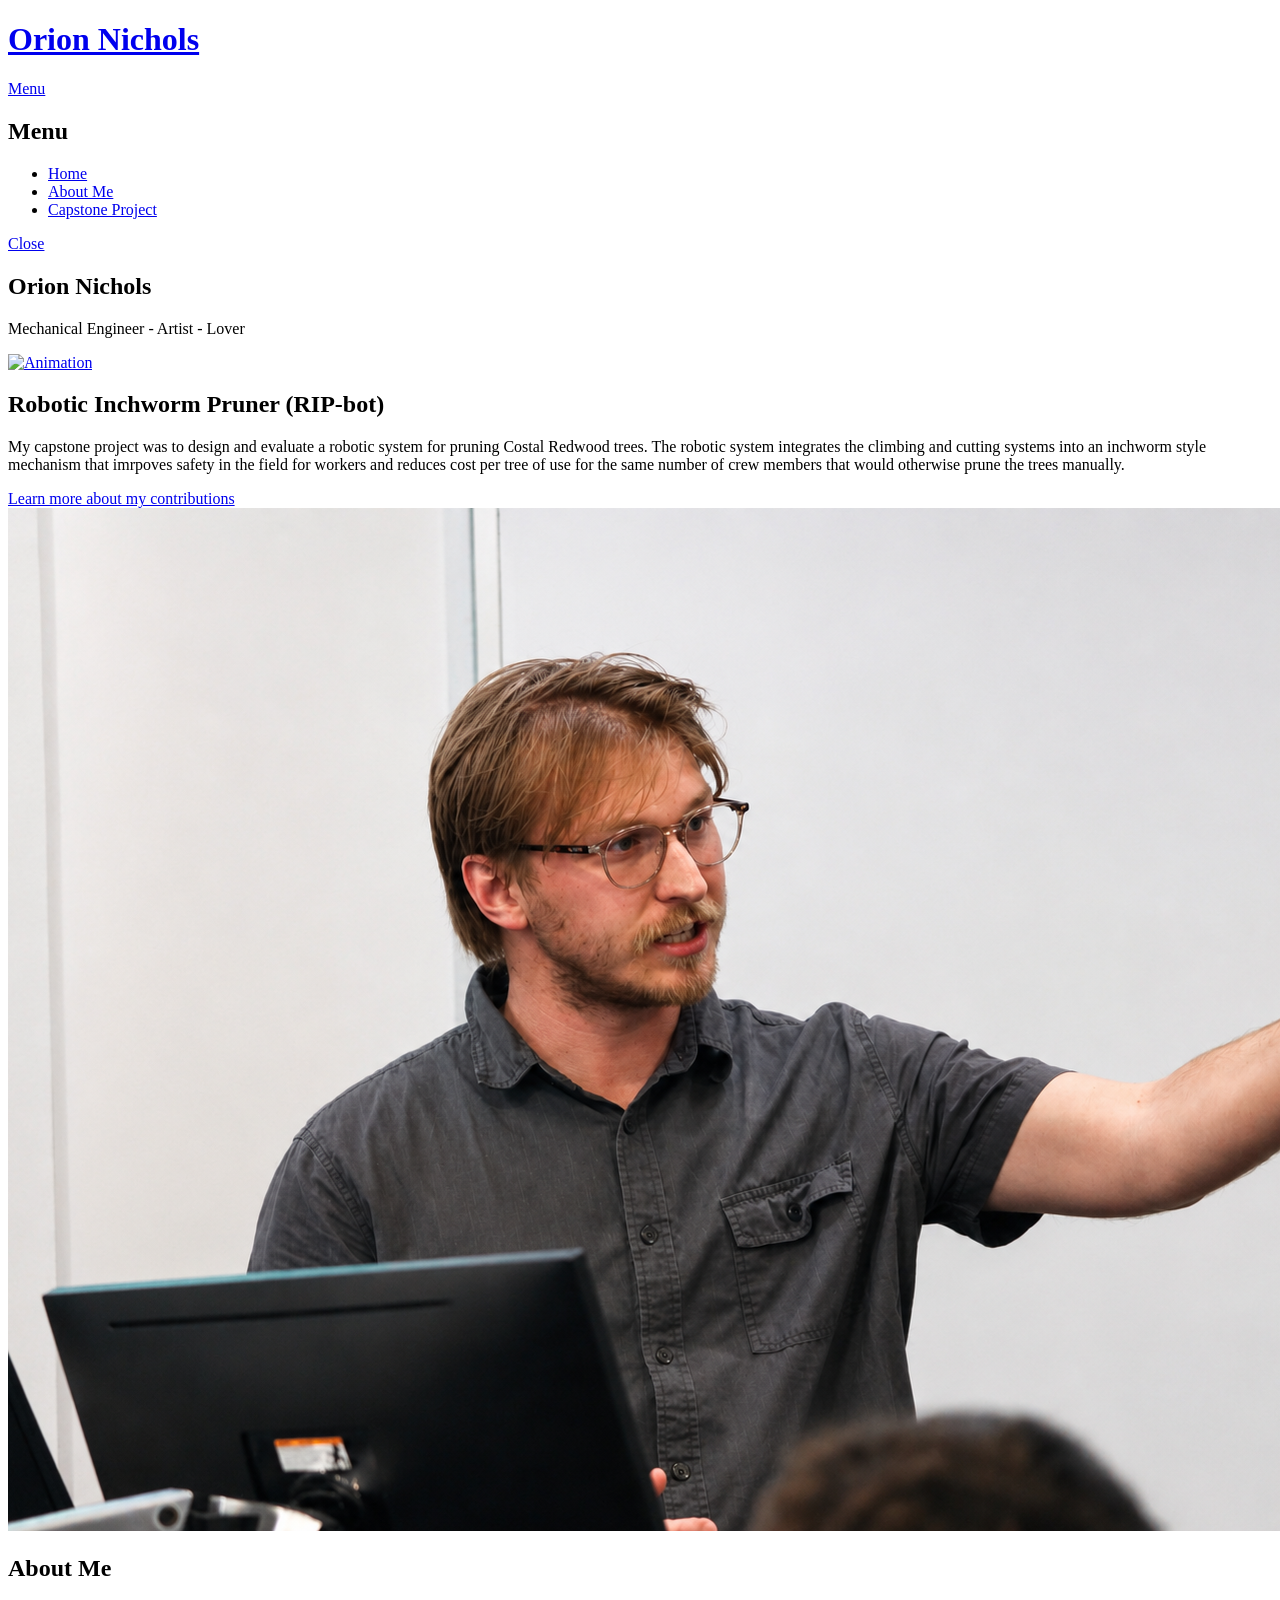
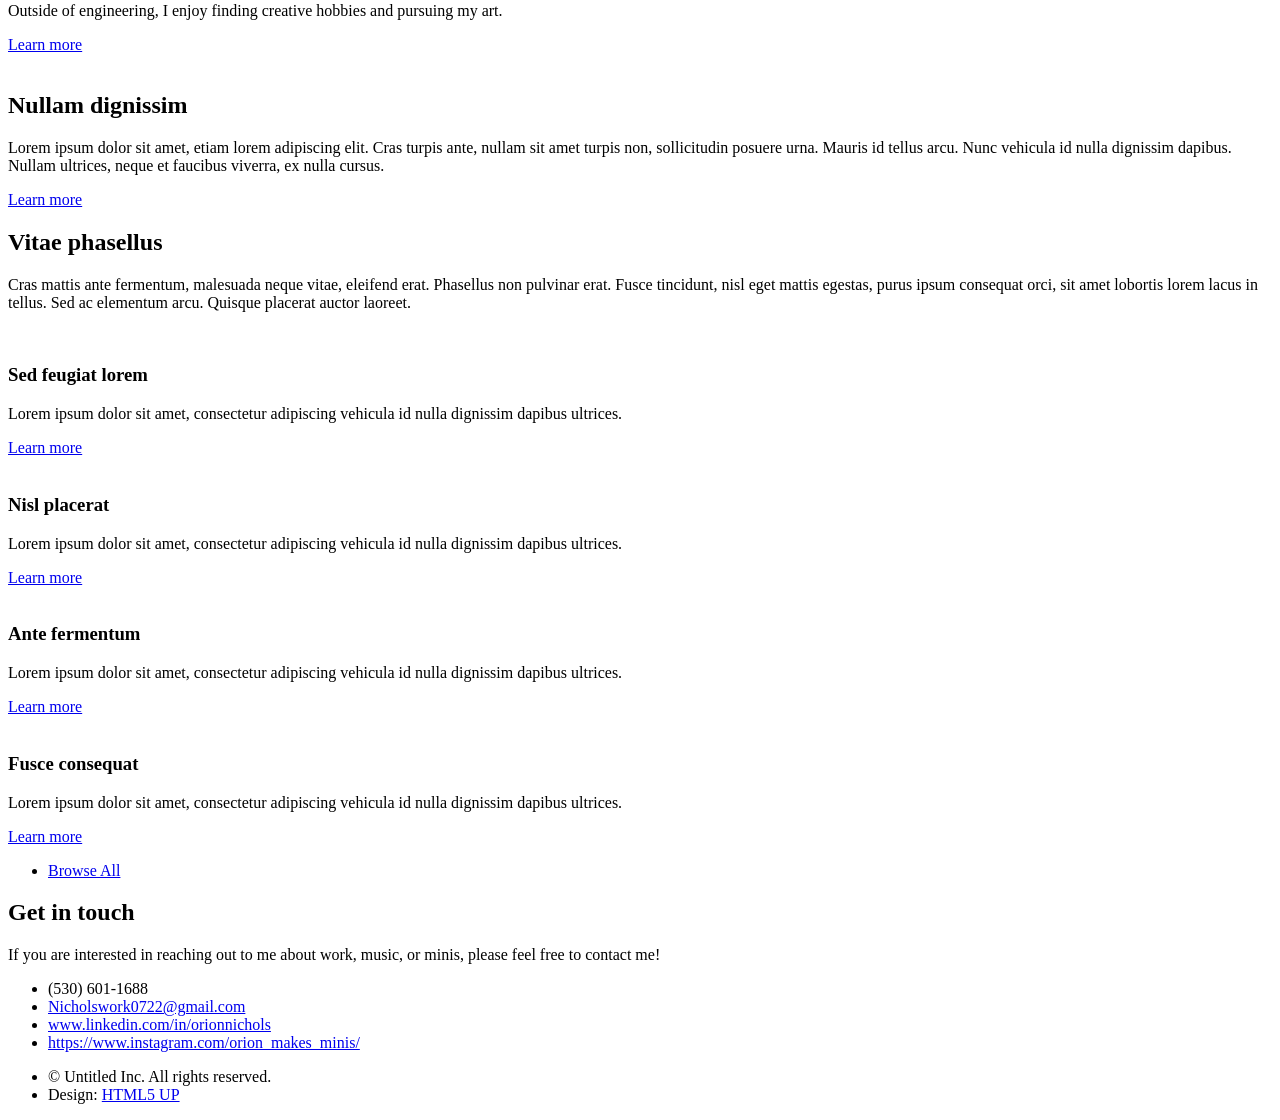
==== index.html @ 11512ecd "boop" ====
<!DOCTYPE HTML>
<!--
	Solid State by HTML5 UP
	html5up.net | @ajlkn
	Free for personal and commercial use under the CCA 3.0 license (html5up.net/license)
-->
<html>
	<head>
		<title>Solid State by HTML5 UP</title>
		<meta charset="utf-8" />
		<meta name="viewport" content="width=device-width, initial-scale=1, user-scalable=no" />
		<link rel="stylesheet" href="assets/css/main.css" />
		<noscript><link rel="stylesheet" href="assets/css/noscript.css" /></noscript>
	</head>
	<body class="is-preload">

		<!-- Page Wrapper -->
			<div id="page-wrapper">

				<!-- Header -->
					<header id="header" class="alt">
						<h1><a href="index.html">Orion Nichols</a></h1>
						<nav>
							<a href="#menu">Menu</a>
						</nav>
					</header>

				<!-- Menu -->
					<nav id="menu">
						<div class="inner">
							<h2>Menu</h2>
							<ul class="links">
								<li><a href="index.html">Home</a></li>
								<li><a href="about.html">About Me</a></li>
								<li><a href="capstone.html">Capstone Project</a></li>
							</ul>
							<a href="#" class="close">Close</a>
						</div>
					</nav>

				<!-- Banner -->
					<section id="banner">
						<div class="inner">
							<div class="logo"><span class="icon fa-gem"></span></div>
							<h2>Orion Nichols</h2>
							<p>Mechanical Engineer - Artist - Lover</p>
						</div>
					</section>

				<!-- Wrapper -->
					<section id="wrapper">

						<!-- One -->
							<section id="one" class="wrapper spotlight style1">
								<div class="inner">
									<a href="#" class="image"><img src="images/CClimb.gif" alt="Animation" /></a>
									<div class="content">
										<h2 class="major">Robotic Inchworm Pruner (RIP-bot)</h2>
										<p>My capstone project was to design and evaluate a robotic system for pruning Costal Redwood trees. The robotic system integrates the climbing and cutting systems into an inchworm style mechanism that imrpoves safety in the field for workers and reduces cost per tree of use for the same number of crew members that would otherwise prune the trees manually.</p>
										<a href="capstone.html" class="special">Learn more about my contributions</a>
									</div>
								</div>
							</section>

						<!-- Two -->
							<section id="two" class="wrapper alt spotlight style2">
								<div class="inner">
									<a href="#" class="image"><img src="images/Orion Presents.png" alt="" /></a>
									<div class="content">
										<h2 class="major">About Me</h2>
										<p>Outside of engineering, I enjoy finding creative hobbies and pursuing my art.</p>
										<a href="about.html" class="special">Learn more</a>
									</div>
								</div>
							</section>

						<!-- Three -->
							<section id="three" class="wrapper spotlight style3">
								<div class="inner">
									<a href="#" class="image"><img src="images/pic03.jpg" alt="" /></a>
									<div class="content">
										<h2 class="major">Nullam dignissim</h2>
										<p>Lorem ipsum dolor sit amet, etiam lorem adipiscing elit. Cras turpis ante, nullam sit amet turpis non, sollicitudin posuere urna. Mauris id tellus arcu. Nunc vehicula id nulla dignissim dapibus. Nullam ultrices, neque et faucibus viverra, ex nulla cursus.</p>
										<a href="#" class="special">Learn more</a>
									</div>
								</div>
							</section>

						<!-- Four -->
							<section id="four" class="wrapper alt style1">
								<div class="inner">
									<h2 class="major">Vitae phasellus</h2>
									<p>Cras mattis ante fermentum, malesuada neque vitae, eleifend erat. Phasellus non pulvinar erat. Fusce tincidunt, nisl eget mattis egestas, purus ipsum consequat orci, sit amet lobortis lorem lacus in tellus. Sed ac elementum arcu. Quisque placerat auctor laoreet.</p>
									<section class="features">
										<article>
											<a href="#" class="image"><img src="images/pic04.jpg" alt="" /></a>
											<h3 class="major">Sed feugiat lorem</h3>
											<p>Lorem ipsum dolor sit amet, consectetur adipiscing vehicula id nulla dignissim dapibus ultrices.</p>
											<a href="#" class="special">Learn more</a>
										</article>
										<article>
											<a href="#" class="image"><img src="images/pic05.jpg" alt="" /></a>
											<h3 class="major">Nisl placerat</h3>
											<p>Lorem ipsum dolor sit amet, consectetur adipiscing vehicula id nulla dignissim dapibus ultrices.</p>
											<a href="#" class="special">Learn more</a>
										</article>
										<article>
											<a href="#" class="image"><img src="images/pic06.jpg" alt="" /></a>
											<h3 class="major">Ante fermentum</h3>
											<p>Lorem ipsum dolor sit amet, consectetur adipiscing vehicula id nulla dignissim dapibus ultrices.</p>
											<a href="#" class="special">Learn more</a>
										</article>
										<article>
											<a href="#" class="image"><img src="images/pic07.jpg" alt="" /></a>
											<h3 class="major">Fusce consequat</h3>
											<p>Lorem ipsum dolor sit amet, consectetur adipiscing vehicula id nulla dignissim dapibus ultrices.</p>
											<a href="#" class="special">Learn more</a>
										</article>
									</section>
									<ul class="actions">
										<li><a href="#" class="button">Browse All</a></li>
									</ul>
								</div>
							</section>

					</section>

				<!-- Footer -->
					<section id="footer">
						<div class="inner">
							<h2 class="major">Get in touch</h2>
							<p>If you are interested in reaching out to me about work, music, or minis, please feel free to contact me!</p>
							<!-- <form method="post" action="#">
								<div class="fields">
									<div class="field">
										<label for="name">Name</label>
										<input type="text" name="name" id="name" />
									</div>
									<div class="field">
										<label for="email">Email</label>
										<input type="email" name="email" id="email" />
									</div>
									<div class="field">
										<label for="message">Message</label>
										<textarea name="message" id="message" rows="4"></textarea>
									</div>
								</div>
								<ul class="actions">
									<li><input type="submit" value="Send Message" /></li>
								</ul> -->
							</form>
							<ul class="contact">
								<li class="icon solid fa-phone">(530) 601-1688</li>
								<li class="icon solid fa-envelope"><a href="mailto:Nicholswork0722@gmail.com">Nicholswork0722@gmail.com</a></li>
								<li class="icon brands fa-twitter"><a href="https://www.linkedin.com/in/orionnichols/">www.linkedin.com/in/orionnichols</a></li>
								<li class="icon brands fa-instagram"><a href="https://www.instagram.com/orion_makes_minis/">https://www.instagram.com/orion_makes_minis/</a></li>
							</ul>
							<ul class="copyright">
								<li>&copy; Untitled Inc. All rights reserved.</li><li>Design: <a href="http://html5up.net">HTML5 UP</a></li>
							</ul>
						</div>
					</section>

			</div>

		<!-- Scripts -->
			<script src="assets/js/jquery.min.js"></script>
			<script src="assets/js/jquery.scrollex.min.js"></script>
			<script src="assets/js/browser.min.js"></script>
			<script src="assets/js/breakpoints.min.js"></script>
			<script src="assets/js/util.js"></script>
			<script src="assets/js/main.js"></script>

	</body>
</html>
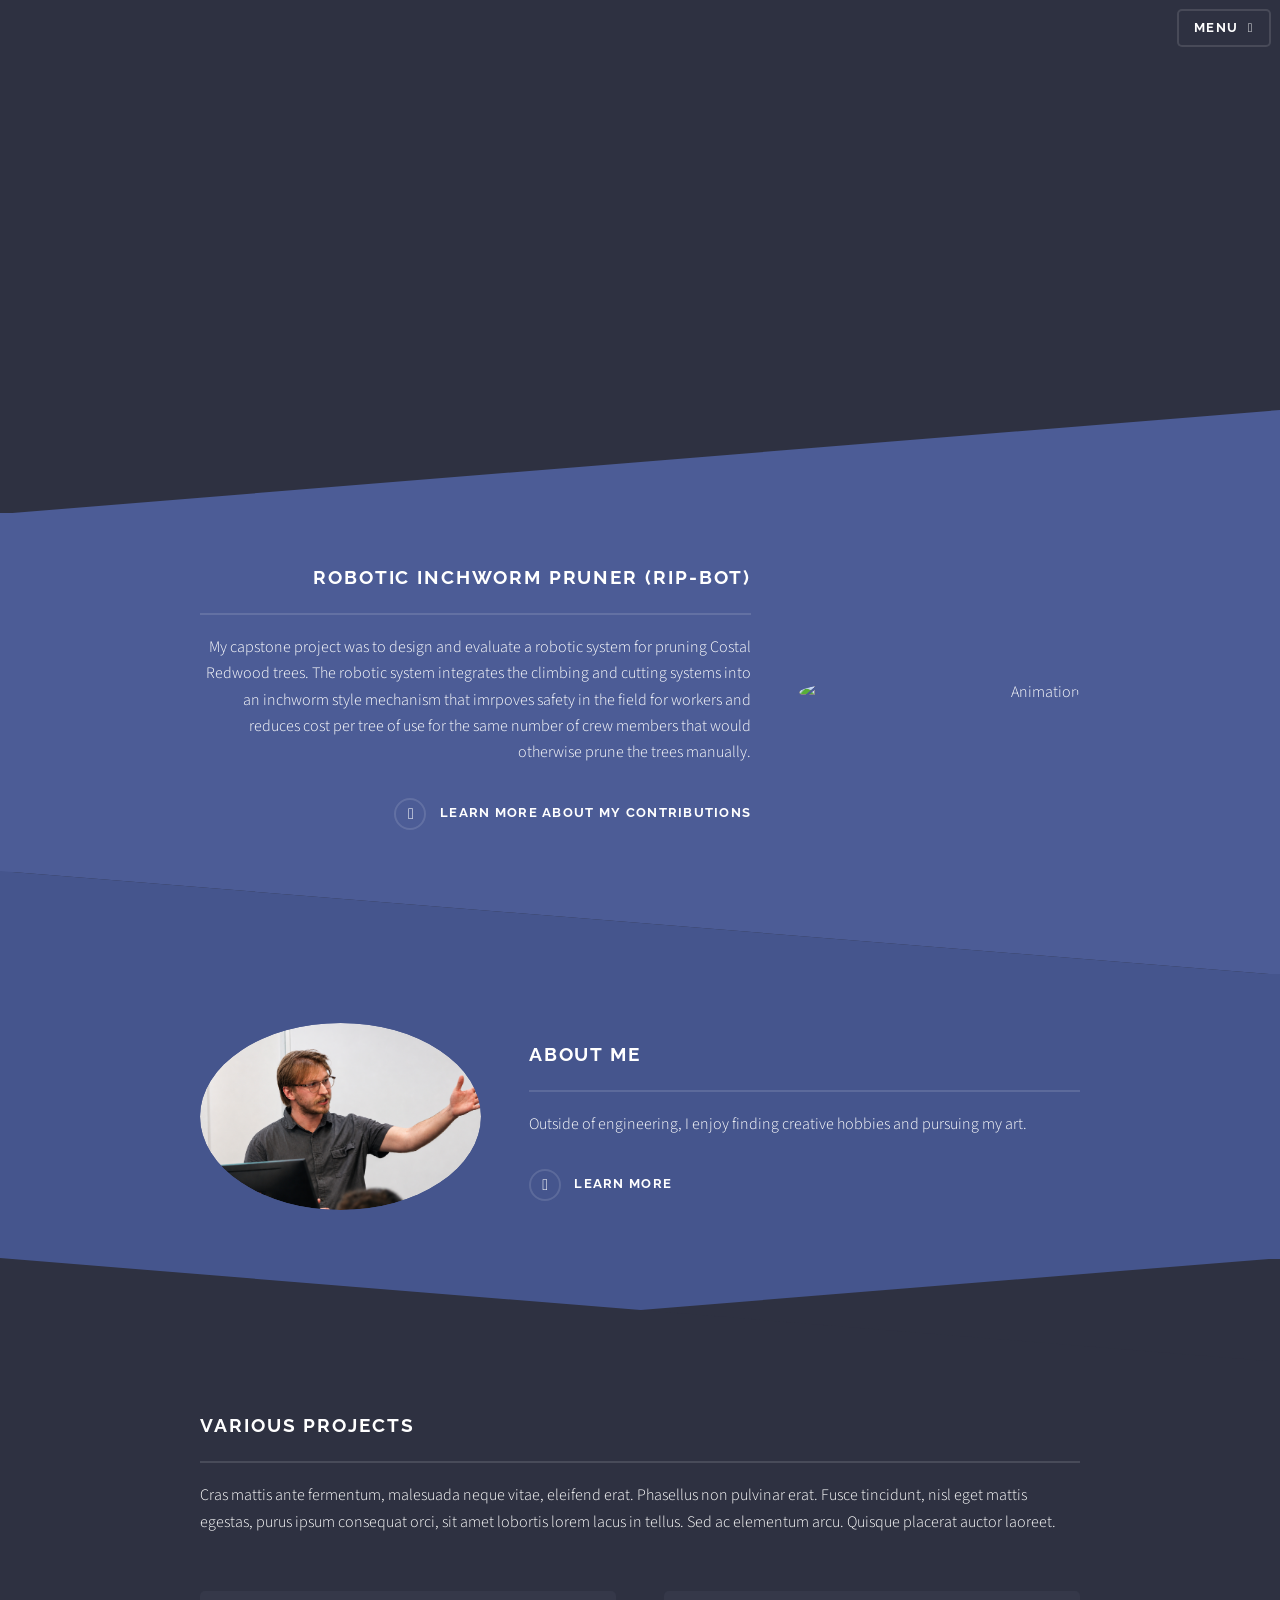
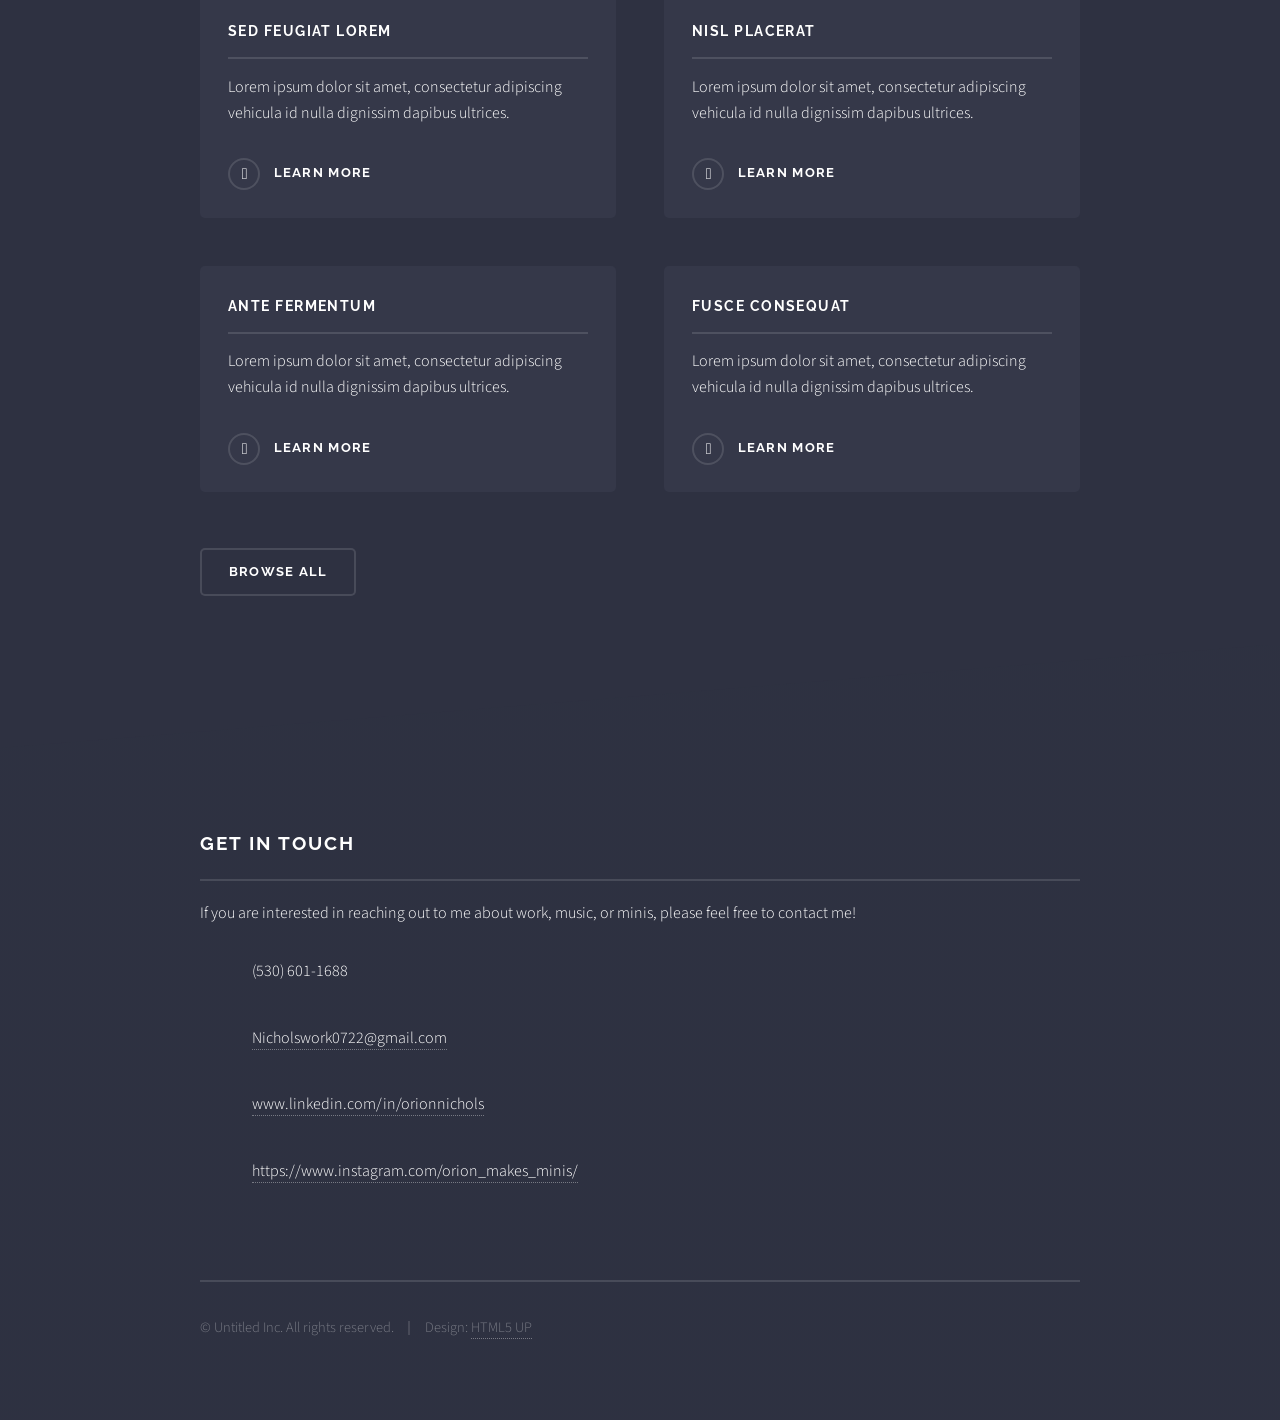
==== commit 02f91ed9: "messing around with image size" ====
--- a/index.html
+++ b/index.html
@@ -75,21 +75,9 @@
 							</section>
 
 						<!-- Three -->
-							<section id="three" class="wrapper spotlight style3">
+							<section id="three" class="wrapper alt style1">
 								<div class="inner">
-									<a href="#" class="image"><img src="images/pic03.jpg" alt="" /></a>
-									<div class="content">
-										<h2 class="major">Nullam dignissim</h2>
-										<p>Lorem ipsum dolor sit amet, etiam lorem adipiscing elit. Cras turpis ante, nullam sit amet turpis non, sollicitudin posuere urna. Mauris id tellus arcu. Nunc vehicula id nulla dignissim dapibus. Nullam ultrices, neque et faucibus viverra, ex nulla cursus.</p>
-										<a href="#" class="special">Learn more</a>
-									</div>
-								</div>
-							</section>
-
-						<!-- Four -->
-							<section id="four" class="wrapper alt style1">
-								<div class="inner">
-									<h2 class="major">Vitae phasellus</h2>
+									<h2 class="major">Various Projects</h2>
 									<p>Cras mattis ante fermentum, malesuada neque vitae, eleifend erat. Phasellus non pulvinar erat. Fusce tincidunt, nisl eget mattis egestas, purus ipsum consequat orci, sit amet lobortis lorem lacus in tellus. Sed ac elementum arcu. Quisque placerat auctor laoreet.</p>
 									<section class="features">
 										<article>
--- a/assets/css/main.css
+++ b/assets/css/main.css
@@ -0,0 +1,4156 @@
+@import url(fontawesome-all.min.css);
+@import url("https://fonts.googleapis.com/css?family=Raleway:200,700|Source+Sans+Pro:300,600,300italic,600italic");
+
+/*
+	Solid State by HTML5 UP
+	html5up.net | @ajlkn
+	Free for personal and commercial use under the CCA 3.0 license (html5up.net/license)
+*/
+
+html, body, div, span, applet, object,
+iframe, h1, h2, h3, h4, h5, h6, p, blockquote,
+pre, a, abbr, acronym, address, big, cite,
+code, del, dfn, em, img, ins, kbd, q, s, samp,
+small, strike, strong, sub, sup, tt, var, b,
+u, i, center, dl, dt, dd, ol, ul, li, fieldset,
+form, label, legend, table, caption, tbody,
+tfoot, thead, tr, th, td, article, aside,
+canvas, details, embed, figure, figcaption,
+footer, header, hgroup, menu, nav, output, ruby,
+section, summary, time, mark, audio, video {
+	margin: 0;
+	padding: 0;
+	border: 0;
+	font-size: 100%;
+	font: inherit;
+	vertical-align: baseline;}
+
+article, aside, details, figcaption, figure,
+footer, header, hgroup, menu, nav, section {
+	display: block;}
+
+body {
+	line-height: 1;
+}
+
+ol, ul {
+	list-style: none;
+}
+
+blockquote, q {
+	quotes: none;
+}
+
+	blockquote:before, blockquote:after, q:before, q:after {
+		content: '';
+		content: none;
+	}
+
+table {
+	border-collapse: collapse;
+	border-spacing: 0;
+}
+
+body {
+	-webkit-text-size-adjust: none;
+}
+
+mark {
+	background-color: transparent;
+	color: inherit;
+}
+
+input::-moz-focus-inner {
+	border: 0;
+	padding: 0;
+}
+
+input, select, textarea {
+	-moz-appearance: none;
+	-webkit-appearance: none;
+	-ms-appearance: none;
+	appearance: none;
+}
+
+/* Basic */
+
+	@-ms-viewport {
+		width: device-width;
+	}
+
+	body {
+		-ms-overflow-style: scrollbar;
+	}
+
+	@media screen and (max-width: 480px) {
+
+		html, body {
+			min-width: 320px;
+		}
+
+	}
+
+	html {
+		box-sizing: border-box;
+	}
+
+	*, *:before, *:after {
+		box-sizing: inherit;
+	}
+
+	body {
+		background-color: #2e3141;
+		background-image: linear-gradient(to top, rgba(46, 49, 65, 0.8), rgba(46, 49, 65, 0.8)), url("../../images/bg.jpg");
+		background-size: auto,
+ cover;
+		background-attachment: fixed,
+ fixed;
+		background-position: center,
+ center;
+	}
+
+		body.is-preload *, body.is-preload *:before, body.is-preload *:after {
+			-moz-animation: none !important;
+			-webkit-animation: none !important;
+			-ms-animation: none !important;
+			animation: none !important;
+			-moz-transition: none !important;
+			-webkit-transition: none !important;
+			-ms-transition: none !important;
+			transition: none !important;
+		}
+
+/* Type */
+
+	body, input, select, textarea {
+		color: #ffffff;
+		font-family: "Source Sans Pro", Helvetica, sans-serif;
+		font-size: 16.5pt;
+		font-weight: 300;
+		line-height: 1.65;
+	}
+
+		@media screen and (max-width: 1680px) {
+
+			body, input, select, textarea {
+				font-size: 13pt;
+			}
+
+		}
+
+		@media screen and (max-width: 1280px) {
+
+			body, input, select, textarea {
+				font-size: 12pt;
+			}
+
+		}
+
+		@media screen and (max-width: 980px) {
+
+			body, input, select, textarea {
+				font-size: 12pt;
+			}
+
+		}
+
+		@media screen and (max-width: 736px) {
+
+			body, input, select, textarea {
+				font-size: 12pt;
+			}
+
+		}
+
+		@media screen and (max-width: 480px) {
+
+			body, input, select, textarea {
+				font-size: 12pt;
+			}
+
+		}
+
+	a {
+		-moz-transition: color 0.2s ease-in-out, border-bottom-color 0.2s ease-in-out;
+		-webkit-transition: color 0.2s ease-in-out, border-bottom-color 0.2s ease-in-out;
+		-ms-transition: color 0.2s ease-in-out, border-bottom-color 0.2s ease-in-out;
+		transition: color 0.2s ease-in-out, border-bottom-color 0.2s ease-in-out;
+		border-bottom: dotted 1px rgba(255, 255, 255, 0.35);
+		color: #ffffff;
+		text-decoration: none;
+	}
+
+		a:hover {
+			border-bottom-color: transparent;
+			color: #ffffff !important;
+		}
+
+		a.special:not(.button) {
+			text-decoration: none;
+			border-bottom: 0;
+			display: block;
+			font-family: Raleway, Helvetica, sans-serif;
+			font-size: 0.8em;
+			font-weight: 700;
+			letter-spacing: 0.1em;
+			margin: 0 0 2em 0;
+			text-transform: uppercase;
+		}
+
+			a.special:not(.button):before {
+				-moz-osx-font-smoothing: grayscale;
+				-webkit-font-smoothing: antialiased;
+				display: inline-block;
+				font-style: normal;
+				font-variant: normal;
+				text-rendering: auto;
+				line-height: 1;
+				text-transform: none !important;
+				font-family: 'Font Awesome 5 Free';
+				font-weight: 900;
+			}
+
+			a.special:not(.button):before {
+				-moz-transition: background-color 0.2s ease-in-out;
+				-webkit-transition: background-color 0.2s ease-in-out;
+				-ms-transition: background-color 0.2s ease-in-out;
+				transition: background-color 0.2s ease-in-out;
+				border-radius: 100%;
+				border: solid 2px rgba(255, 255, 255, 0.125);
+				content: '\f105';
+				display: inline-block;
+				font-size: 1.25em;
+				height: 2em;
+				line-height: 1.75em;
+				margin-right: 0.85em;
+				text-align: center;
+				text-indent: 0.15em;
+				vertical-align: middle;
+				width: 2em;
+			}
+
+			a.special:not(.button):hover:before {
+				background-color: rgba(255, 255, 255, 0.025);
+			}
+
+			a.special:not(.button):active:before {
+				background-color: rgba(255, 255, 255, 0.075);
+			}
+
+	strong, b {
+		color: #ffffff;
+		font-weight: 600;
+	}
+
+	em, i {
+		font-style: italic;
+	}
+
+	p {
+		margin: 0 0 2em 0;
+	}
+
+	h1, h2, h3, h4, h5, h6 {
+		color: #ffffff;
+		font-family: Raleway, Helvetica, sans-serif;
+		font-weight: 700;
+		letter-spacing: 0.1em;
+		margin: 0 0 1em 0;
+		text-transform: uppercase;
+	}
+
+		h1 a, h2 a, h3 a, h4 a, h5 a, h6 a {
+			color: inherit;
+			text-decoration: none;
+			border-bottom: 0;
+		}
+
+		h1 span, h2 span, h3 span, h4 span, h5 span, h6 span {
+			font-weight: 200;
+		}
+
+		h1.major, h2.major, h3.major, h4.major, h5.major, h6.major {
+			padding-bottom: 1em;
+			border-bottom: solid 2px rgba(255, 255, 255, 0.125);
+		}
+
+	h2 {
+		font-size: 1.2em;
+	}
+
+	h3 {
+		font-size: 0.9em;
+	}
+
+	h4 {
+		font-size: 0.7em;
+	}
+
+	h5 {
+		font-size: 0.7em;
+	}
+
+	h6 {
+		font-size: 0.7em;
+	}
+
+	@media screen and (max-width: 736px) {
+
+		h2 {
+			font-size: 1em;
+		}
+
+		h3 {
+			font-size: 0.8em;
+		}
+
+	}
+
+	sub {
+		font-size: 0.8em;
+		position: relative;
+		top: 0.5em;
+	}
+
+	sup {
+		font-size: 0.8em;
+		position: relative;
+		top: -0.5em;
+	}
+
+	blockquote {
+		border-left: solid 4px rgba(255, 255, 255, 0.125);
+		font-style: italic;
+		margin: 0 0 2em 0;
+		padding: 0.5em 0 0.5em 2em;
+	}
+
+	code {
+		background: rgba(255, 255, 255, 0.025);
+		border-radius: 5px;
+		border: solid 2px rgba(255, 255, 255, 0.125);
+		font-family: "Courier New", monospace;
+		font-size: 0.9em;
+		margin: 0 0.25em;
+		padding: 0.25em 0.65em;
+	}
+
+	pre {
+		-webkit-overflow-scrolling: touch;
+		font-family: "Courier New", monospace;
+		font-size: 0.9em;
+		margin: 0 0 2em 0;
+	}
+
+		pre code {
+			display: block;
+			line-height: 1.75em;
+			padding: 1em 1.5em;
+			overflow-x: auto;
+		}
+
+	hr {
+		border: 0;
+		border-bottom: solid 2px rgba(255, 255, 255, 0.125);
+		margin: 2.5em 0;
+	}
+
+		hr.major {
+			margin: 4em 0;
+		}
+
+	.align-left {
+		text-align: left;
+	}
+
+	.align-center {
+		text-align: center;
+	}
+
+	.align-right {
+		text-align: right;
+	}
+
+/* Row */
+
+	.row {
+		display: flex;
+		flex-wrap: wrap;
+		box-sizing: border-box;
+		align-items: stretch;
+	}
+
+		.row > * {
+			box-sizing: border-box;
+		}
+
+		.row.gtr-uniform > * > :last-child {
+			margin-bottom: 0;
+		}
+
+		.row.aln-left {
+			justify-content: flex-start;
+		}
+
+		.row.aln-center {
+			justify-content: center;
+		}
+
+		.row.aln-right {
+			justify-content: flex-end;
+		}
+
+		.row.aln-top {
+			align-items: flex-start;
+		}
+
+		.row.aln-middle {
+			align-items: center;
+		}
+
+		.row.aln-bottom {
+			align-items: flex-end;
+		}
+
+		.row > .imp {
+			order: -1;
+		}
+
+		.row > .col-1 {
+			width: 8.33333%;
+		}
+
+		.row > .off-1 {
+			margin-left: 8.33333%;
+		}
+
+		.row > .col-2 {
+			width: 16.66667%;
+		}
+
+		.row > .off-2 {
+			margin-left: 16.66667%;
+		}
+
+		.row > .col-3 {
+			width: 25%;
+		}
+
+		.row > .off-3 {
+			margin-left: 25%;
+		}
+
+		.row > .col-4 {
+			width: 33.33333%;
+		}
+
+		.row > .off-4 {
+			margin-left: 33.33333%;
+		}
+
+		.row > .col-5 {
+			width: 41.66667%;
+		}
+
+		.row > .off-5 {
+			margin-left: 41.66667%;
+		}
+
+		.row > .col-6 {
+			width: 50%;
+		}
+
+		.row > .off-6 {
+			margin-left: 50%;
+		}
+
+		.row > .col-7 {
+			width: 58.33333%;
+		}
+
+		.row > .off-7 {
+			margin-left: 58.33333%;
+		}
+
+		.row > .col-8 {
+			width: 66.66667%;
+		}
+
+		.row > .off-8 {
+			margin-left: 66.66667%;
+		}
+
+		.row > .col-9 {
+			width: 75%;
+		}
+
+		.row > .off-9 {
+			margin-left: 75%;
+		}
+
+		.row > .col-10 {
+			width: 83.33333%;
+		}
+
+		.row > .off-10 {
+			margin-left: 83.33333%;
+		}
+
+		.row > .col-11 {
+			width: 91.66667%;
+		}
+
+		.row > .off-11 {
+			margin-left: 91.66667%;
+		}
+
+		.row > .col-12 {
+			width: 100%;
+		}
+
+		.row > .off-12 {
+			margin-left: 100%;
+		}
+
+		.row.gtr-0 {
+			margin-top: 0;
+			margin-left: 0em;
+		}
+
+			.row.gtr-0 > * {
+				padding: 0 0 0 0em;
+			}
+
+			.row.gtr-0.gtr-uniform {
+				margin-top: 0em;
+			}
+
+				.row.gtr-0.gtr-uniform > * {
+					padding-top: 0em;
+				}
+
+		.row.gtr-25 {
+			margin-top: 0;
+			margin-left: -0.4375em;
+		}
+
+			.row.gtr-25 > * {
+				padding: 0 0 0 0.4375em;
+			}
+
+			.row.gtr-25.gtr-uniform {
+				margin-top: -0.4375em;
+			}
+
+				.row.gtr-25.gtr-uniform > * {
+					padding-top: 0.4375em;
+				}
+
+		.row.gtr-50 {
+			margin-top: 0;
+			margin-left: -0.875em;
+		}
+
+			.row.gtr-50 > * {
+				padding: 0 0 0 0.875em;
+			}
+
+			.row.gtr-50.gtr-uniform {
+				margin-top: -0.875em;
+			}
+
+				.row.gtr-50.gtr-uniform > * {
+					padding-top: 0.875em;
+				}
+
+		.row {
+			margin-top: 0;
+			margin-left: -1.75em;
+		}
+
+			.row > * {
+				padding: 0 0 0 1.75em;
+			}
+
+			.row.gtr-uniform {
+				margin-top: -1.75em;
+			}
+
+				.row.gtr-uniform > * {
+					padding-top: 1.75em;
+				}
+
+		.row.gtr-150 {
+			margin-top: 0;
+			margin-left: -2.625em;
+		}
+
+			.row.gtr-150 > * {
+				padding: 0 0 0 2.625em;
+			}
+
+			.row.gtr-150.gtr-uniform {
+				margin-top: -2.625em;
+			}
+
+				.row.gtr-150.gtr-uniform > * {
+					padding-top: 2.625em;
+				}
+
+		.row.gtr-200 {
+			margin-top: 0;
+			margin-left: -3.5em;
+		}
+
+			.row.gtr-200 > * {
+				padding: 0 0 0 3.5em;
+			}
+
+			.row.gtr-200.gtr-uniform {
+				margin-top: -3.5em;
+			}
+
+				.row.gtr-200.gtr-uniform > * {
+					padding-top: 3.5em;
+				}
+
+		@media screen and (max-width: 1680px) {
+
+			.row {
+				display: flex;
+				flex-wrap: wrap;
+				box-sizing: border-box;
+				align-items: stretch;
+			}
+
+				.row > * {
+					box-sizing: border-box;
+				}
+
+				.row.gtr-uniform > * > :last-child {
+					margin-bottom: 0;
+				}
+
+				.row.aln-left {
+					justify-content: flex-start;
+				}
+
+				.row.aln-center {
+					justify-content: center;
+				}
+
+				.row.aln-right {
+					justify-content: flex-end;
+				}
+
+				.row.aln-top {
+					align-items: flex-start;
+				}
+
+				.row.aln-middle {
+					align-items: center;
+				}
+
+				.row.aln-bottom {
+					align-items: flex-end;
+				}
+
+				.row > .imp-xlarge {
+					order: -1;
+				}
+
+				.row > .col-1-xlarge {
+					width: 8.33333%;
+				}
+
+				.row > .off-1-xlarge {
+					margin-left: 8.33333%;
+				}
+
+				.row > .col-2-xlarge {
+					width: 16.66667%;
+				}
+
+				.row > .off-2-xlarge {
+					margin-left: 16.66667%;
+				}
+
+				.row > .col-3-xlarge {
+					width: 25%;
+				}
+
+				.row > .off-3-xlarge {
+					margin-left: 25%;
+				}
+
+				.row > .col-4-xlarge {
+					width: 33.33333%;
+				}
+
+				.row > .off-4-xlarge {
+					margin-left: 33.33333%;
+				}
+
+				.row > .col-5-xlarge {
+					width: 41.66667%;
+				}
+
+				.row > .off-5-xlarge {
+					margin-left: 41.66667%;
+				}
+
+				.row > .col-6-xlarge {
+					width: 50%;
+				}
+
+				.row > .off-6-xlarge {
+					margin-left: 50%;
+				}
+
+				.row > .col-7-xlarge {
+					width: 58.33333%;
+				}
+
+				.row > .off-7-xlarge {
+					margin-left: 58.33333%;
+				}
+
+				.row > .col-8-xlarge {
+					width: 66.66667%;
+				}
+
+				.row > .off-8-xlarge {
+					margin-left: 66.66667%;
+				}
+
+				.row > .col-9-xlarge {
+					width: 75%;
+				}
+
+				.row > .off-9-xlarge {
+					margin-left: 75%;
+				}
+
+				.row > .col-10-xlarge {
+					width: 83.33333%;
+				}
+
+				.row > .off-10-xlarge {
+					margin-left: 83.33333%;
+				}
+
+				.row > .col-11-xlarge {
+					width: 91.66667%;
+				}
+
+				.row > .off-11-xlarge {
+					margin-left: 91.66667%;
+				}
+
+				.row > .col-12-xlarge {
+					width: 100%;
+				}
+
+				.row > .off-12-xlarge {
+					margin-left: 100%;
+				}
+
+				.row.gtr-0 {
+					margin-top: 0;
+					margin-left: 0em;
+				}
+
+					.row.gtr-0 > * {
+						padding: 0 0 0 0em;
+					}
+
+					.row.gtr-0.gtr-uniform {
+						margin-top: 0em;
+					}
+
+						.row.gtr-0.gtr-uniform > * {
+							padding-top: 0em;
+						}
+
+				.row.gtr-25 {
+					margin-top: 0;
+					margin-left: -0.4375em;
+				}
+
+					.row.gtr-25 > * {
+						padding: 0 0 0 0.4375em;
+					}
+
+					.row.gtr-25.gtr-uniform {
+						margin-top: -0.4375em;
+					}
+
+						.row.gtr-25.gtr-uniform > * {
+							padding-top: 0.4375em;
+						}
+
+				.row.gtr-50 {
+					margin-top: 0;
+					margin-left: -0.875em;
+				}
+
+					.row.gtr-50 > * {
+						padding: 0 0 0 0.875em;
+					}
+
+					.row.gtr-50.gtr-uniform {
+						margin-top: -0.875em;
+					}
+
+						.row.gtr-50.gtr-uniform > * {
+							padding-top: 0.875em;
+						}
+
+				.row {
+					margin-top: 0;
+					margin-left: -1.75em;
+				}
+
+					.row > * {
+						padding: 0 0 0 1.75em;
+					}
+
+					.row.gtr-uniform {
+						margin-top: -1.75em;
+					}
+
+						.row.gtr-uniform > * {
+							padding-top: 1.75em;
+						}
+
+				.row.gtr-150 {
+					margin-top: 0;
+					margin-left: -2.625em;
+				}
+
+					.row.gtr-150 > * {
+						padding: 0 0 0 2.625em;
+					}
+
+					.row.gtr-150.gtr-uniform {
+						margin-top: -2.625em;
+					}
+
+						.row.gtr-150.gtr-uniform > * {
+							padding-top: 2.625em;
+						}
+
+				.row.gtr-200 {
+					margin-top: 0;
+					margin-left: -3.5em;
+				}
+
+					.row.gtr-200 > * {
+						padding: 0 0 0 3.5em;
+					}
+
+					.row.gtr-200.gtr-uniform {
+						margin-top: -3.5em;
+					}
+
+						.row.gtr-200.gtr-uniform > * {
+							padding-top: 3.5em;
+						}
+
+		}
+
+		@media screen and (max-width: 1280px) {
+
+			.row {
+				display: flex;
+				flex-wrap: wrap;
+				box-sizing: border-box;
+				align-items: stretch;
+			}
+
+				.row > * {
+					box-sizing: border-box;
+				}
+
+				.row.gtr-uniform > * > :last-child {
+					margin-bottom: 0;
+				}
+
+				.row.aln-left {
+					justify-content: flex-start;
+				}
+
+				.row.aln-center {
+					justify-content: center;
+				}
+
+				.row.aln-right {
+					justify-content: flex-end;
+				}
+
+				.row.aln-top {
+					align-items: flex-start;
+				}
+
+				.row.aln-middle {
+					align-items: center;
+				}
+
+				.row.aln-bottom {
+					align-items: flex-end;
+				}
+
+				.row > .imp-large {
+					order: -1;
+				}
+
+				.row > .col-1-large {
+					width: 8.33333%;
+				}
+
+				.row > .off-1-large {
+					margin-left: 8.33333%;
+				}
+
+				.row > .col-2-large {
+					width: 16.66667%;
+				}
+
+				.row > .off-2-large {
+					margin-left: 16.66667%;
+				}
+
+				.row > .col-3-large {
+					width: 25%;
+				}
+
+				.row > .off-3-large {
+					margin-left: 25%;
+				}
+
+				.row > .col-4-large {
+					width: 33.33333%;
+				}
+
+				.row > .off-4-large {
+					margin-left: 33.33333%;
+				}
+
+				.row > .col-5-large {
+					width: 41.66667%;
+				}
+
+				.row > .off-5-large {
+					margin-left: 41.66667%;
+				}
+
+				.row > .col-6-large {
+					width: 50%;
+				}
+
+				.row > .off-6-large {
+					margin-left: 50%;
+				}
+
+				.row > .col-7-large {
+					width: 58.33333%;
+				}
+
+				.row > .off-7-large {
+					margin-left: 58.33333%;
+				}
+
+				.row > .col-8-large {
+					width: 66.66667%;
+				}
+
+				.row > .off-8-large {
+					margin-left: 66.66667%;
+				}
+
+				.row > .col-9-large {
+					width: 75%;
+				}
+
+				.row > .off-9-large {
+					margin-left: 75%;
+				}
+
+				.row > .col-10-large {
+					width: 83.33333%;
+				}
+
+				.row > .off-10-large {
+					margin-left: 83.33333%;
+				}
+
+				.row > .col-11-large {
+					width: 91.66667%;
+				}
+
+				.row > .off-11-large {
+					margin-left: 91.66667%;
+				}
+
+				.row > .col-12-large {
+					width: 100%;
+				}
+
+				.row > .off-12-large {
+					margin-left: 100%;
+				}
+
+				.row.gtr-0 {
+					margin-top: 0;
+					margin-left: 0em;
+				}
+
+					.row.gtr-0 > * {
+						padding: 0 0 0 0em;
+					}
+
+					.row.gtr-0.gtr-uniform {
+						margin-top: 0em;
+					}
+
+						.row.gtr-0.gtr-uniform > * {
+							padding-top: 0em;
+						}
+
+				.row.gtr-25 {
+					margin-top: 0;
+					margin-left: -0.4375em;
+				}
+
+					.row.gtr-25 > * {
+						padding: 0 0 0 0.4375em;
+					}
+
+					.row.gtr-25.gtr-uniform {
+						margin-top: -0.4375em;
+					}
+
+						.row.gtr-25.gtr-uniform > * {
+							padding-top: 0.4375em;
+						}
+
+				.row.gtr-50 {
+					margin-top: 0;
+					margin-left: -0.875em;
+				}
+
+					.row.gtr-50 > * {
+						padding: 0 0 0 0.875em;
+					}
+
+					.row.gtr-50.gtr-uniform {
+						margin-top: -0.875em;
+					}
+
+						.row.gtr-50.gtr-uniform > * {
+							padding-top: 0.875em;
+						}
+
+				.row {
+					margin-top: 0;
+					margin-left: -1.75em;
+				}
+
+					.row > * {
+						padding: 0 0 0 1.75em;
+					}
+
+					.row.gtr-uniform {
+						margin-top: -1.75em;
+					}
+
+						.row.gtr-uniform > * {
+							padding-top: 1.75em;
+						}
+
+				.row.gtr-150 {
+					margin-top: 0;
+					margin-left: -2.625em;
+				}
+
+					.row.gtr-150 > * {
+						padding: 0 0 0 2.625em;
+					}
+
+					.row.gtr-150.gtr-uniform {
+						margin-top: -2.625em;
+					}
+
+						.row.gtr-150.gtr-uniform > * {
+							padding-top: 2.625em;
+						}
+
+				.row.gtr-200 {
+					margin-top: 0;
+					margin-left: -3.5em;
+				}
+
+					.row.gtr-200 > * {
+						padding: 0 0 0 3.5em;
+					}
+
+					.row.gtr-200.gtr-uniform {
+						margin-top: -3.5em;
+					}
+
+						.row.gtr-200.gtr-uniform > * {
+							padding-top: 3.5em;
+						}
+
+		}
+
+		@media screen and (max-width: 980px) {
+
+			.row {
+				display: flex;
+				flex-wrap: wrap;
+				box-sizing: border-box;
+				align-items: stretch;
+			}
+
+				.row > * {
+					box-sizing: border-box;
+				}
+
+				.row.gtr-uniform > * > :last-child {
+					margin-bottom: 0;
+				}
+
+				.row.aln-left {
+					justify-content: flex-start;
+				}
+
+				.row.aln-center {
+					justify-content: center;
+				}
+
+				.row.aln-right {
+					justify-content: flex-end;
+				}
+
+				.row.aln-top {
+					align-items: flex-start;
+				}
+
+				.row.aln-middle {
+					align-items: center;
+				}
+
+				.row.aln-bottom {
+					align-items: flex-end;
+				}
+
+				.row > .imp-medium {
+					order: -1;
+				}
+
+				.row > .col-1-medium {
+					width: 8.33333%;
+				}
+
+				.row > .off-1-medium {
+					margin-left: 8.33333%;
+				}
+
+				.row > .col-2-medium {
+					width: 16.66667%;
+				}
+
+				.row > .off-2-medium {
+					margin-left: 16.66667%;
+				}
+
+				.row > .col-3-medium {
+					width: 25%;
+				}
+
+				.row > .off-3-medium {
+					margin-left: 25%;
+				}
+
+				.row > .col-4-medium {
+					width: 33.33333%;
+				}
+
+				.row > .off-4-medium {
+					margin-left: 33.33333%;
+				}
+
+				.row > .col-5-medium {
+					width: 41.66667%;
+				}
+
+				.row > .off-5-medium {
+					margin-left: 41.66667%;
+				}
+
+				.row > .col-6-medium {
+					width: 50%;
+				}
+
+				.row > .off-6-medium {
+					margin-left: 50%;
+				}
+
+				.row > .col-7-medium {
+					width: 58.33333%;
+				}
+
+				.row > .off-7-medium {
+					margin-left: 58.33333%;
+				}
+
+				.row > .col-8-medium {
+					width: 66.66667%;
+				}
+
+				.row > .off-8-medium {
+					margin-left: 66.66667%;
+				}
+
+				.row > .col-9-medium {
+					width: 75%;
+				}
+
+				.row > .off-9-medium {
+					margin-left: 75%;
+				}
+
+				.row > .col-10-medium {
+					width: 83.33333%;
+				}
+
+				.row > .off-10-medium {
+					margin-left: 83.33333%;
+				}
+
+				.row > .col-11-medium {
+					width: 91.66667%;
+				}
+
+				.row > .off-11-medium {
+					margin-left: 91.66667%;
+				}
+
+				.row > .col-12-medium {
+					width: 100%;
+				}
+
+				.row > .off-12-medium {
+					margin-left: 100%;
+				}
+
+				.row.gtr-0 {
+					margin-top: 0;
+					margin-left: 0em;
+				}
+
+					.row.gtr-0 > * {
+						padding: 0 0 0 0em;
+					}
+
+					.row.gtr-0.gtr-uniform {
+						margin-top: 0em;
+					}
+
+						.row.gtr-0.gtr-uniform > * {
+							padding-top: 0em;
+						}
+
+				.row.gtr-25 {
+					margin-top: 0;
+					margin-left: -0.4375em;
+				}
+
+					.row.gtr-25 > * {
+						padding: 0 0 0 0.4375em;
+					}
+
+					.row.gtr-25.gtr-uniform {
+						margin-top: -0.4375em;
+					}
+
+						.row.gtr-25.gtr-uniform > * {
+							padding-top: 0.4375em;
+						}
+
+				.row.gtr-50 {
+					margin-top: 0;
+					margin-left: -0.875em;
+				}
+
+					.row.gtr-50 > * {
+						padding: 0 0 0 0.875em;
+					}
+
+					.row.gtr-50.gtr-uniform {
+						margin-top: -0.875em;
+					}
+
+						.row.gtr-50.gtr-uniform > * {
+							padding-top: 0.875em;
+						}
+
+				.row {
+					margin-top: 0;
+					margin-left: -1.75em;
+				}
+
+					.row > * {
+						padding: 0 0 0 1.75em;
+					}
+
+					.row.gtr-uniform {
+						margin-top: -1.75em;
+					}
+
+						.row.gtr-uniform > * {
+							padding-top: 1.75em;
+						}
+
+				.row.gtr-150 {
+					margin-top: 0;
+					margin-left: -2.625em;
+				}
+
+					.row.gtr-150 > * {
+						padding: 0 0 0 2.625em;
+					}
+
+					.row.gtr-150.gtr-uniform {
+						margin-top: -2.625em;
+					}
+
+						.row.gtr-150.gtr-uniform > * {
+							padding-top: 2.625em;
+						}
+
+				.row.gtr-200 {
+					margin-top: 0;
+					margin-left: -3.5em;
+				}
+
+					.row.gtr-200 > * {
+						padding: 0 0 0 3.5em;
+					}
+
+					.row.gtr-200.gtr-uniform {
+						margin-top: -3.5em;
+					}
+
+						.row.gtr-200.gtr-uniform > * {
+							padding-top: 3.5em;
+						}
+
+		}
+
+		@media screen and (max-width: 736px) {
+
+			.row {
+				display: flex;
+				flex-wrap: wrap;
+				box-sizing: border-box;
+				align-items: stretch;
+			}
+
+				.row > * {
+					box-sizing: border-box;
+				}
+
+				.row.gtr-uniform > * > :last-child {
+					margin-bottom: 0;
+				}
+
+				.row.aln-left {
+					justify-content: flex-start;
+				}
+
+				.row.aln-center {
+					justify-content: center;
+				}
+
+				.row.aln-right {
+					justify-content: flex-end;
+				}
+
+				.row.aln-top {
+					align-items: flex-start;
+				}
+
+				.row.aln-middle {
+					align-items: center;
+				}
+
+				.row.aln-bottom {
+					align-items: flex-end;
+				}
+
+				.row > .imp-small {
+					order: -1;
+				}
+
+				.row > .col-1-small {
+					width: 8.33333%;
+				}
+
+				.row > .off-1-small {
+					margin-left: 8.33333%;
+				}
+
+				.row > .col-2-small {
+					width: 16.66667%;
+				}
+
+				.row > .off-2-small {
+					margin-left: 16.66667%;
+				}
+
+				.row > .col-3-small {
+					width: 25%;
+				}
+
+				.row > .off-3-small {
+					margin-left: 25%;
+				}
+
+				.row > .col-4-small {
+					width: 33.33333%;
+				}
+
+				.row > .off-4-small {
+					margin-left: 33.33333%;
+				}
+
+				.row > .col-5-small {
+					width: 41.66667%;
+				}
+
+				.row > .off-5-small {
+					margin-left: 41.66667%;
+				}
+
+				.row > .col-6-small {
+					width: 50%;
+				}
+
+				.row > .off-6-small {
+					margin-left: 50%;
+				}
+
+				.row > .col-7-small {
+					width: 58.33333%;
+				}
+
+				.row > .off-7-small {
+					margin-left: 58.33333%;
+				}
+
+				.row > .col-8-small {
+					width: 66.66667%;
+				}
+
+				.row > .off-8-small {
+					margin-left: 66.66667%;
+				}
+
+				.row > .col-9-small {
+					width: 75%;
+				}
+
+				.row > .off-9-small {
+					margin-left: 75%;
+				}
+
+				.row > .col-10-small {
+					width: 83.33333%;
+				}
+
+				.row > .off-10-small {
+					margin-left: 83.33333%;
+				}
+
+				.row > .col-11-small {
+					width: 91.66667%;
+				}
+
+				.row > .off-11-small {
+					margin-left: 91.66667%;
+				}
+
+				.row > .col-12-small {
+					width: 100%;
+				}
+
+				.row > .off-12-small {
+					margin-left: 100%;
+				}
+
+				.row.gtr-0 {
+					margin-top: 0;
+					margin-left: 0em;
+				}
+
+					.row.gtr-0 > * {
+						padding: 0 0 0 0em;
+					}
+
+					.row.gtr-0.gtr-uniform {
+						margin-top: 0em;
+					}
+
+						.row.gtr-0.gtr-uniform > * {
+							padding-top: 0em;
+						}
+
+				.row.gtr-25 {
+					margin-top: 0;
+					margin-left: -0.3125em;
+				}
+
+					.row.gtr-25 > * {
+						padding: 0 0 0 0.3125em;
+					}
+
+					.row.gtr-25.gtr-uniform {
+						margin-top: -0.3125em;
+					}
+
+						.row.gtr-25.gtr-uniform > * {
+							padding-top: 0.3125em;
+						}
+
+				.row.gtr-50 {
+					margin-top: 0;
+					margin-left: -0.625em;
+				}
+
+					.row.gtr-50 > * {
+						padding: 0 0 0 0.625em;
+					}
+
+					.row.gtr-50.gtr-uniform {
+						margin-top: -0.625em;
+					}
+
+						.row.gtr-50.gtr-uniform > * {
+							padding-top: 0.625em;
+						}
+
+				.row {
+					margin-top: 0;
+					margin-left: -1.25em;
+				}
+
+					.row > * {
+						padding: 0 0 0 1.25em;
+					}
+
+					.row.gtr-uniform {
+						margin-top: -1.25em;
+					}
+
+						.row.gtr-uniform > * {
+							padding-top: 1.25em;
+						}
+
+				.row.gtr-150 {
+					margin-top: 0;
+					margin-left: -1.875em;
+				}
+
+					.row.gtr-150 > * {
+						padding: 0 0 0 1.875em;
+					}
+
+					.row.gtr-150.gtr-uniform {
+						margin-top: -1.875em;
+					}
+
+						.row.gtr-150.gtr-uniform > * {
+							padding-top: 1.875em;
+						}
+
+				.row.gtr-200 {
+					margin-top: 0;
+					margin-left: -2.5em;
+				}
+
+					.row.gtr-200 > * {
+						padding: 0 0 0 2.5em;
+					}
+
+					.row.gtr-200.gtr-uniform {
+						margin-top: -2.5em;
+					}
+
+						.row.gtr-200.gtr-uniform > * {
+							padding-top: 2.5em;
+						}
+
+		}
+
+		@media screen and (max-width: 480px) {
+
+			.row {
+				display: flex;
+				flex-wrap: wrap;
+				box-sizing: border-box;
+				align-items: stretch;
+			}
+
+				.row > * {
+					box-sizing: border-box;
+				}
+
+				.row.gtr-uniform > * > :last-child {
+					margin-bottom: 0;
+				}
+
+				.row.aln-left {
+					justify-content: flex-start;
+				}
+
+				.row.aln-center {
+					justify-content: center;
+				}
+
+				.row.aln-right {
+					justify-content: flex-end;
+				}
+
+				.row.aln-top {
+					align-items: flex-start;
+				}
+
+				.row.aln-middle {
+					align-items: center;
+				}
+
+				.row.aln-bottom {
+					align-items: flex-end;
+				}
+
+				.row > .imp-xsmall {
+					order: -1;
+				}
+
+				.row > .col-1-xsmall {
+					width: 8.33333%;
+				}
+
+				.row > .off-1-xsmall {
+					margin-left: 8.33333%;
+				}
+
+				.row > .col-2-xsmall {
+					width: 16.66667%;
+				}
+
+				.row > .off-2-xsmall {
+					margin-left: 16.66667%;
+				}
+
+				.row > .col-3-xsmall {
+					width: 25%;
+				}
+
+				.row > .off-3-xsmall {
+					margin-left: 25%;
+				}
+
+				.row > .col-4-xsmall {
+					width: 33.33333%;
+				}
+
+				.row > .off-4-xsmall {
+					margin-left: 33.33333%;
+				}
+
+				.row > .col-5-xsmall {
+					width: 41.66667%;
+				}
+
+				.row > .off-5-xsmall {
+					margin-left: 41.66667%;
+				}
+
+				.row > .col-6-xsmall {
+					width: 50%;
+				}
+
+				.row > .off-6-xsmall {
+					margin-left: 50%;
+				}
+
+				.row > .col-7-xsmall {
+					width: 58.33333%;
+				}
+
+				.row > .off-7-xsmall {
+					margin-left: 58.33333%;
+				}
+
+				.row > .col-8-xsmall {
+					width: 66.66667%;
+				}
+
+				.row > .off-8-xsmall {
+					margin-left: 66.66667%;
+				}
+
+				.row > .col-9-xsmall {
+					width: 75%;
+				}
+
+				.row > .off-9-xsmall {
+					margin-left: 75%;
+				}
+
+				.row > .col-10-xsmall {
+					width: 83.33333%;
+				}
+
+				.row > .off-10-xsmall {
+					margin-left: 83.33333%;
+				}
+
+				.row > .col-11-xsmall {
+					width: 91.66667%;
+				}
+
+				.row > .off-11-xsmall {
+					margin-left: 91.66667%;
+				}
+
+				.row > .col-12-xsmall {
+					width: 100%;
+				}
+
+				.row > .off-12-xsmall {
+					margin-left: 100%;
+				}
+
+				.row.gtr-0 {
+					margin-top: 0;
+					margin-left: 0em;
+				}
+
+					.row.gtr-0 > * {
+						padding: 0 0 0 0em;
+					}
+
+					.row.gtr-0.gtr-uniform {
+						margin-top: 0em;
+					}
+
+						.row.gtr-0.gtr-uniform > * {
+							padding-top: 0em;
+						}
+
+				.row.gtr-25 {
+					margin-top: 0;
+					margin-left: -0.3125em;
+				}
+
+					.row.gtr-25 > * {
+						padding: 0 0 0 0.3125em;
+					}
+
+					.row.gtr-25.gtr-uniform {
+						margin-top: -0.3125em;
+					}
+
+						.row.gtr-25.gtr-uniform > * {
+							padding-top: 0.3125em;
+						}
+
+				.row.gtr-50 {
+					margin-top: 0;
+					margin-left: -0.625em;
+				}
+
+					.row.gtr-50 > * {
+						padding: 0 0 0 0.625em;
+					}
+
+					.row.gtr-50.gtr-uniform {
+						margin-top: -0.625em;
+					}
+
+						.row.gtr-50.gtr-uniform > * {
+							padding-top: 0.625em;
+						}
+
+				.row {
+					margin-top: 0;
+					margin-left: -1.25em;
+				}
+
+					.row > * {
+						padding: 0 0 0 1.25em;
+					}
+
+					.row.gtr-uniform {
+						margin-top: -1.25em;
+					}
+
+						.row.gtr-uniform > * {
+							padding-top: 1.25em;
+						}
+
+				.row.gtr-150 {
+					margin-top: 0;
+					margin-left: -1.875em;
+				}
+
+					.row.gtr-150 > * {
+						padding: 0 0 0 1.875em;
+					}
+
+					.row.gtr-150.gtr-uniform {
+						margin-top: -1.875em;
+					}
+
+						.row.gtr-150.gtr-uniform > * {
+							padding-top: 1.875em;
+						}
+
+				.row.gtr-200 {
+					margin-top: 0;
+					margin-left: -2.5em;
+				}
+
+					.row.gtr-200 > * {
+						padding: 0 0 0 2.5em;
+					}
+
+					.row.gtr-200.gtr-uniform {
+						margin-top: -2.5em;
+					}
+
+						.row.gtr-200.gtr-uniform > * {
+							padding-top: 2.5em;
+						}
+
+		}
+
+		@media screen and (max-width: 360px) {
+
+			.row {
+				display: flex;
+				flex-wrap: wrap;
+				box-sizing: border-box;
+				align-items: stretch;
+			}
+
+				.row > * {
+					box-sizing: border-box;
+				}
+
+				.row.gtr-uniform > * > :last-child {
+					margin-bottom: 0;
+				}
+
+				.row.aln-left {
+					justify-content: flex-start;
+				}
+
+				.row.aln-center {
+					justify-content: center;
+				}
+
+				.row.aln-right {
+					justify-content: flex-end;
+				}
+
+				.row.aln-top {
+					align-items: flex-start;
+				}
+
+				.row.aln-middle {
+					align-items: center;
+				}
+
+				.row.aln-bottom {
+					align-items: flex-end;
+				}
+
+				.row > .imp-xxsmall {
+					order: -1;
+				}
+
+				.row > .col-1-xxsmall {
+					width: 8.33333%;
+				}
+
+				.row > .off-1-xxsmall {
+					margin-left: 8.33333%;
+				}
+
+				.row > .col-2-xxsmall {
+					width: 16.66667%;
+				}
+
+				.row > .off-2-xxsmall {
+					margin-left: 16.66667%;
+				}
+
+				.row > .col-3-xxsmall {
+					width: 25%;
+				}
+
+				.row > .off-3-xxsmall {
+					margin-left: 25%;
+				}
+
+				.row > .col-4-xxsmall {
+					width: 33.33333%;
+				}
+
+				.row > .off-4-xxsmall {
+					margin-left: 33.33333%;
+				}
+
+				.row > .col-5-xxsmall {
+					width: 41.66667%;
+				}
+
+				.row > .off-5-xxsmall {
+					margin-left: 41.66667%;
+				}
+
+				.row > .col-6-xxsmall {
+					width: 50%;
+				}
+
+				.row > .off-6-xxsmall {
+					margin-left: 50%;
+				}
+
+				.row > .col-7-xxsmall {
+					width: 58.33333%;
+				}
+
+				.row > .off-7-xxsmall {
+					margin-left: 58.33333%;
+				}
+
+				.row > .col-8-xxsmall {
+					width: 66.66667%;
+				}
+
+				.row > .off-8-xxsmall {
+					margin-left: 66.66667%;
+				}
+
+				.row > .col-9-xxsmall {
+					width: 75%;
+				}
+
+				.row > .off-9-xxsmall {
+					margin-left: 75%;
+				}
+
+				.row > .col-10-xxsmall {
+					width: 83.33333%;
+				}
+
+				.row > .off-10-xxsmall {
+					margin-left: 83.33333%;
+				}
+
+				.row > .col-11-xxsmall {
+					width: 91.66667%;
+				}
+
+				.row > .off-11-xxsmall {
+					margin-left: 91.66667%;
+				}
+
+				.row > .col-12-xxsmall {
+					width: 100%;
+				}
+
+				.row > .off-12-xxsmall {
+					margin-left: 100%;
+				}
+
+				.row.gtr-0 {
+					margin-top: 0;
+					margin-left: 0em;
+				}
+
+					.row.gtr-0 > * {
+						padding: 0 0 0 0em;
+					}
+
+					.row.gtr-0.gtr-uniform {
+						margin-top: 0em;
+					}
+
+						.row.gtr-0.gtr-uniform > * {
+							padding-top: 0em;
+						}
+
+				.row.gtr-25 {
+					margin-top: 0;
+					margin-left: -0.3125em;
+				}
+
+					.row.gtr-25 > * {
+						padding: 0 0 0 0.3125em;
+					}
+
+					.row.gtr-25.gtr-uniform {
+						margin-top: -0.3125em;
+					}
+
+						.row.gtr-25.gtr-uniform > * {
+							padding-top: 0.3125em;
+						}
+
+				.row.gtr-50 {
+					margin-top: 0;
+					margin-left: -0.625em;
+				}
+
+					.row.gtr-50 > * {
+						padding: 0 0 0 0.625em;
+					}
+
+					.row.gtr-50.gtr-uniform {
+						margin-top: -0.625em;
+					}
+
+						.row.gtr-50.gtr-uniform > * {
+							padding-top: 0.625em;
+						}
+
+				.row {
+					margin-top: 0;
+					margin-left: -1.25em;
+				}
+
+					.row > * {
+						padding: 0 0 0 1.25em;
+					}
+
+					.row.gtr-uniform {
+						margin-top: -1.25em;
+					}
+
+						.row.gtr-uniform > * {
+							padding-top: 1.25em;
+						}
+
+				.row.gtr-150 {
+					margin-top: 0;
+					margin-left: -1.875em;
+				}
+
+					.row.gtr-150 > * {
+						padding: 0 0 0 1.875em;
+					}
+
+					.row.gtr-150.gtr-uniform {
+						margin-top: -1.875em;
+					}
+
+						.row.gtr-150.gtr-uniform > * {
+							padding-top: 1.875em;
+						}
+
+				.row.gtr-200 {
+					margin-top: 0;
+					margin-left: -2.5em;
+				}
+
+					.row.gtr-200 > * {
+						padding: 0 0 0 2.5em;
+					}
+
+					.row.gtr-200.gtr-uniform {
+						margin-top: -2.5em;
+					}
+
+						.row.gtr-200.gtr-uniform > * {
+							padding-top: 2.5em;
+						}
+
+		}
+
+/* Section/Article */
+
+	section.special, article.special {
+		text-align: center;
+	}
+
+/* Form */
+
+	form {
+		margin: 0 0 2em 0;
+	}
+
+		form > :last-child {
+			margin-bottom: 0;
+		}
+
+		form > .fields {
+			display: -moz-flex;
+			display: -webkit-flex;
+			display: -ms-flex;
+			display: flex;
+			-moz-flex-wrap: wrap;
+			-webkit-flex-wrap: wrap;
+			-ms-flex-wrap: wrap;
+			flex-wrap: wrap;
+			width: calc(100% + 3em);
+			margin: -1.5em 0 2em -1.5em;
+		}
+
+			form > .fields > .field {
+				-moz-flex-grow: 0;
+				-webkit-flex-grow: 0;
+				-ms-flex-grow: 0;
+				flex-grow: 0;
+				-moz-flex-shrink: 0;
+				-webkit-flex-shrink: 0;
+				-ms-flex-shrink: 0;
+				flex-shrink: 0;
+				padding: 1.5em 0 0 1.5em;
+				width: calc(100% - 1.5em);
+			}
+
+				form > .fields > .field.half {
+					width: calc(50% - 0.75em);
+				}
+
+				form > .fields > .field.third {
+					width: calc(100%/3 - 0.5em);
+				}
+
+				form > .fields > .field.quarter {
+					width: calc(25% - 0.375em);
+				}
+
+		@media screen and (max-width: 480px) {
+
+			form > .fields {
+				width: calc(100% + 3em);
+				margin: -1.5em 0 2em -1.5em;
+			}
+
+				form > .fields > .field {
+					padding: 1.5em 0 0 1.5em;
+					width: calc(100% - 1.5em);
+				}
+
+					form > .fields > .field.half {
+						width: calc(100% - 1.5em);
+					}
+
+					form > .fields > .field.third {
+						width: calc(100% - 1.5em);
+					}
+
+					form > .fields > .field.quarter {
+						width: calc(100% - 1.5em);
+					}
+
+		}
+
+	label {
+		color: #ffffff;
+		display: block;
+		font-family: Raleway, Helvetica, sans-serif;
+		font-size: 0.8em;
+		font-weight: 700;
+		letter-spacing: 0.1em;
+		margin: 0 0 0.7em 0;
+		text-transform: uppercase;
+	}
+
+	input[type="text"],
+	input[type="password"],
+	input[type="email"],
+	input[type="tel"],
+	select,
+	textarea {
+		-moz-appearance: none;
+		-webkit-appearance: none;
+		-ms-appearance: none;
+		appearance: none;
+		background: rgba(255, 255, 255, 0.025);
+		border-radius: 5px;
+		border: none;
+		border: solid 2px rgba(255, 255, 255, 0.125);
+		color: inherit;
+		display: block;
+		outline: 0;
+		padding: 0 1em;
+		text-decoration: none;
+		width: 100%;
+	}
+
+		input[type="text"]:invalid,
+		input[type="password"]:invalid,
+		input[type="email"]:invalid,
+		input[type="tel"]:invalid,
+		select:invalid,
+		textarea:invalid {
+			box-shadow: none;
+		}
+
+		input[type="text"]:focus,
+		input[type="password"]:focus,
+		input[type="email"]:focus,
+		input[type="tel"]:focus,
+		select:focus,
+		textarea:focus {
+			border-color: #5b6ba6;
+		}
+
+	select {
+		background-image: url("data:image/svg+xml;charset=utf8,%3Csvg xmlns='http://www.w3.org/2000/svg' width='40' height='40' preserveAspectRatio='none' viewBox='0 0 40 40'%3E%3Cpath d='M9.4,12.3l10.4,10.4l10.4-10.4c0.2-0.2,0.5-0.4,0.9-0.4c0.3,0,0.6,0.1,0.9,0.4l3.3,3.3c0.2,0.2,0.4,0.5,0.4,0.9 c0,0.4-0.1,0.6-0.4,0.9L20.7,31.9c-0.2,0.2-0.5,0.4-0.9,0.4c-0.3,0-0.6-0.1-0.9-0.4L4.3,17.3c-0.2-0.2-0.4-0.5-0.4-0.9 c0-0.4,0.1-0.6,0.4-0.9l3.3-3.3c0.2-0.2,0.5-0.4,0.9-0.4S9.1,12.1,9.4,12.3z' fill='rgba(255, 255, 255, 0.125)' /%3E%3C/svg%3E");
+		background-size: 1.25rem;
+		background-repeat: no-repeat;
+		background-position: calc(100% - 1rem) center;
+		height: 2.75em;
+		padding-right: 2.75em;
+		text-overflow: ellipsis;
+	}
+
+		select option {
+			color: #ffffff;
+			background: #2e3141;
+		}
+
+		select:focus::-ms-value {
+			background-color: transparent;
+		}
+
+		select::-ms-expand {
+			display: none;
+		}
+
+	input[type="text"],
+	input[type="password"],
+	input[type="email"],
+	select {
+		height: 2.75em;
+	}
+
+	textarea {
+		padding: 0.75em 1em;
+	}
+
+	input[type="checkbox"],
+	input[type="radio"] {
+		-moz-appearance: none;
+		-webkit-appearance: none;
+		-ms-appearance: none;
+		appearance: none;
+		display: block;
+		float: left;
+		margin-right: -2em;
+		opacity: 0;
+		width: 1em;
+		z-index: -1;
+	}
+
+		input[type="checkbox"] + label,
+		input[type="radio"] + label {
+			text-decoration: none;
+			color: #ffffff;
+			cursor: pointer;
+			display: inline-block;
+			font-size: 1em;
+			font-family: "Source Sans Pro", Helvetica, sans-serif;
+			text-transform: none;
+			letter-spacing: 0;
+			font-weight: 300;
+			padding-left: 2.4em;
+			padding-right: 0.75em;
+			position: relative;
+		}
+
+			input[type="checkbox"] + label:before,
+			input[type="radio"] + label:before {
+				-moz-osx-font-smoothing: grayscale;
+				-webkit-font-smoothing: antialiased;
+				display: inline-block;
+				font-style: normal;
+				font-variant: normal;
+				text-rendering: auto;
+				line-height: 1;
+				text-transform: none !important;
+				font-family: 'Font Awesome 5 Free';
+				font-weight: 900;
+			}
+
+			input[type="checkbox"] + label:before,
+			input[type="radio"] + label:before {
+				background: rgba(255, 255, 255, 0.025);
+				border-radius: 5px;
+				border: solid 2px rgba(255, 255, 255, 0.125);
+				content: '';
+				display: inline-block;
+				font-size: 0.8em;
+				height: 2.0625em;
+				left: 0;
+				line-height: 2.0625em;
+				position: absolute;
+				text-align: center;
+				top: 0;
+				width: 2.0625em;
+			}
+
+		input[type="checkbox"]:checked + label:before,
+		input[type="radio"]:checked + label:before {
+			background: #ffffff;
+			border-color: #ffffff;
+			content: '\f00c';
+			color: #2e3141;
+		}
+
+		input[type="checkbox"]:focus + label:before,
+		input[type="radio"]:focus + label:before {
+			border-color: #4c5c96;
+		}
+
+	input[type="checkbox"] + label:before {
+		border-radius: 5px;
+	}
+
+	input[type="radio"] + label:before {
+		border-radius: 100%;
+	}
+
+	::-webkit-input-placeholder {
+		color: rgba(255, 255, 255, 0.35) !important;
+		opacity: 1.0;
+	}
+
+	:-moz-placeholder {
+		color: rgba(255, 255, 255, 0.35) !important;
+		opacity: 1.0;
+	}
+
+	::-moz-placeholder {
+		color: rgba(255, 255, 255, 0.35) !important;
+		opacity: 1.0;
+	}
+
+	:-ms-input-placeholder {
+		color: rgba(255, 255, 255, 0.35) !important;
+		opacity: 1.0;
+	}
+
+/* Box */
+
+	.box {
+		border-radius: 5px;
+		border: solid 2px rgba(255, 255, 255, 0.125);
+		margin-bottom: 2em;
+		padding: 1.5em;
+	}
+
+		.box > :last-child,
+		.box > :last-child > :last-child,
+		.box > :last-child > :last-child > :last-child {
+			margin-bottom: 0;
+		}
+
+		.box.alt {
+			border: 0;
+			border-radius: 0;
+			padding: 0;
+		}
+
+/* Icon */
+
+	.icon {
+		text-decoration: none;
+		border-bottom: none;
+		position: relative;
+	}
+
+		.icon:before {
+			-moz-osx-font-smoothing: grayscale;
+			-webkit-font-smoothing: antialiased;
+			display: inline-block;
+			font-style: normal;
+			font-variant: normal;
+			text-rendering: auto;
+			line-height: 1;
+			text-transform: none !important;
+			font-family: 'Font Awesome 5 Free';
+			font-weight: 400;
+		}
+
+		.icon > .label {
+			display: none;
+		}
+
+		.icon:before {
+			line-height: inherit;
+		}
+
+		.icon.solid:before {
+			font-weight: 900;
+		}
+
+		.icon.brands:before {
+			font-family: 'Font Awesome 5 Brands';
+		}
+
+/* Image */
+
+	.image {
+		border-radius: 5px;
+		border: 0;
+		display: inline-block;
+		position: relative;
+	}
+
+		.image img {
+			border-radius: 5px;
+			display: block;
+		}
+
+		.image.left, .image.right {
+			max-width: 40%;
+		}
+
+			.image.left img, .image.right img {
+				width: 100%;
+			}
+
+		.image.left {
+			float: left;
+			padding: 0 1.5em 1em 0;
+			top: 0.25em;
+		}
+
+		.image.right {
+			float: right;
+			padding: 0 0 1em 1.5em;
+			top: 0.25em;
+		}
+
+		.image.fit {
+			display: block;
+			margin: 0 0 2em 0;
+			width: 100%;
+		}
+
+			.image.fit img {
+				width: 100%;
+			}
+
+		.image.main {
+			display: block;
+			margin: 0 0 3em 0;
+			width: 100%;
+		}
+
+			.image.main img {
+				width: 100%;
+			}
+
+/* List */
+
+	ol {
+		list-style: decimal;
+		margin: 0 0 2em 0;
+		padding-left: 1.25em;
+	}
+
+		ol li {
+			padding-left: 0.25em;
+		}
+
+	ul {
+		list-style: disc;
+		margin: 0 0 2em 0;
+		padding-left: 1em;
+	}
+
+		ul li {
+			padding-left: 0.5em;
+		}
+
+		ul.alt {
+			list-style: none;
+			padding-left: 0;
+		}
+
+			ul.alt li {
+				border-top: solid 1px rgba(255, 255, 255, 0.125);
+				padding: 0.5em 0;
+			}
+
+				ul.alt li:first-child {
+					border-top: 0;
+					padding-top: 0;
+				}
+
+	dl {
+		margin: 0 0 2em 0;
+	}
+
+		dl dt {
+			display: block;
+			font-weight: 600;
+			margin: 0 0 1em 0;
+		}
+
+		dl dd {
+			margin-left: 2em;
+		}
+
+/* Actions */
+
+	ul.actions {
+		display: -moz-flex;
+		display: -webkit-flex;
+		display: -ms-flex;
+		display: flex;
+		cursor: default;
+		list-style: none;
+		margin-left: -1em;
+		padding-left: 0;
+	}
+
+		ul.actions li {
+			padding: 0 0 0 1em;
+			vertical-align: middle;
+		}
+
+		ul.actions.special {
+			-moz-justify-content: center;
+			-webkit-justify-content: center;
+			-ms-justify-content: center;
+			justify-content: center;
+			width: 100%;
+			margin-left: 0;
+		}
+
+			ul.actions.special li:first-child {
+				padding-left: 0;
+			}
+
+		ul.actions.stacked {
+			-moz-flex-direction: column;
+			-webkit-flex-direction: column;
+			-ms-flex-direction: column;
+			flex-direction: column;
+			margin-left: 0;
+		}
+
+			ul.actions.stacked li {
+				padding: 1.3em 0 0 0;
+			}
+
+				ul.actions.stacked li:first-child {
+					padding-top: 0;
+				}
+
+		ul.actions.fit {
+			width: calc(100% + 1em);
+		}
+
+			ul.actions.fit li {
+				-moz-flex-grow: 1;
+				-webkit-flex-grow: 1;
+				-ms-flex-grow: 1;
+				flex-grow: 1;
+				-moz-flex-shrink: 1;
+				-webkit-flex-shrink: 1;
+				-ms-flex-shrink: 1;
+				flex-shrink: 1;
+				width: 100%;
+			}
+
+				ul.actions.fit li > * {
+					width: 100%;
+				}
+
+			ul.actions.fit.stacked {
+				width: 100%;
+			}
+
+		@media screen and (max-width: 480px) {
+
+			ul.actions:not(.fixed) {
+				-moz-flex-direction: column;
+				-webkit-flex-direction: column;
+				-ms-flex-direction: column;
+				flex-direction: column;
+				margin-left: 0;
+				width: 100% !important;
+			}
+
+				ul.actions:not(.fixed) li {
+					-moz-flex-grow: 1;
+					-webkit-flex-grow: 1;
+					-ms-flex-grow: 1;
+					flex-grow: 1;
+					-moz-flex-shrink: 1;
+					-webkit-flex-shrink: 1;
+					-ms-flex-shrink: 1;
+					flex-shrink: 1;
+					padding: 1em 0 0 0;
+					text-align: center;
+					width: 100%;
+				}
+
+					ul.actions:not(.fixed) li > * {
+						width: 100%;
+					}
+
+					ul.actions:not(.fixed) li:first-child {
+						padding-top: 0;
+					}
+
+					ul.actions:not(.fixed) li input[type="submit"],
+					ul.actions:not(.fixed) li input[type="reset"],
+					ul.actions:not(.fixed) li input[type="button"],
+					ul.actions:not(.fixed) li button,
+					ul.actions:not(.fixed) li .button {
+						width: 100%;
+					}
+
+						ul.actions:not(.fixed) li input[type="submit"].icon:before,
+						ul.actions:not(.fixed) li input[type="reset"].icon:before,
+						ul.actions:not(.fixed) li input[type="button"].icon:before,
+						ul.actions:not(.fixed) li button.icon:before,
+						ul.actions:not(.fixed) li .button.icon:before {
+							margin-left: -0.5rem;
+						}
+
+		}
+
+/* Icons */
+
+	ul.icons {
+		cursor: default;
+		list-style: none;
+		padding-left: 0;
+	}
+
+		ul.icons li {
+			display: inline-block;
+			padding: 0 1em 0 0;
+		}
+
+			ul.icons li:last-child {
+				padding-right: 0;
+			}
+
+			ul.icons li .icon:before {
+				font-size: 1.25em;
+			}
+
+/* Contact */
+
+	ul.contact {
+		list-style: none;
+		padding: 0;
+	}
+
+		ul.contact li {
+			text-decoration: none;
+			margin: 2.5em 0 0 0;
+			padding: 0 0 0 3.25em;
+			position: relative;
+		}
+
+			ul.contact li:before {
+				-moz-osx-font-smoothing: grayscale;
+				-webkit-font-smoothing: antialiased;
+				display: inline-block;
+				font-style: normal;
+				font-variant: normal;
+				text-rendering: auto;
+				line-height: 1;
+				text-transform: none !important;
+				font-family: 'Font Awesome 5 Free';
+				font-weight: 400;
+			}
+
+			ul.contact li:before {
+				border-radius: 100%;
+				border: solid 2px rgba(255, 255, 255, 0.125);
+				display: inline-block;
+				font-size: 0.8em;
+				height: 2.5em;
+				left: 0;
+				line-height: 2.35em;
+				position: absolute;
+				text-align: center;
+				top: 0;
+				width: 2.5em;
+			}
+
+			ul.contact li:first-child {
+				margin-top: 0;
+			}
+
+		@media screen and (max-width: 736px) {
+
+			ul.contact li {
+				margin: 1.5em 0 0 0;
+			}
+
+		}
+
+/* Pagination */
+
+	ul.pagination {
+		cursor: default;
+		list-style: none;
+		padding-left: 0;
+	}
+
+		ul.pagination li {
+			display: inline-block;
+			padding-left: 0;
+			vertical-align: middle;
+		}
+
+			ul.pagination li > .page {
+				-moz-transition: background-color 0.2s ease-in-out, color 0.2s ease-in-out;
+				-webkit-transition: background-color 0.2s ease-in-out, color 0.2s ease-in-out;
+				-ms-transition: background-color 0.2s ease-in-out, color 0.2s ease-in-out;
+				transition: background-color 0.2s ease-in-out, color 0.2s ease-in-out;
+				border-bottom: 0;
+				border-radius: 5px;
+				display: inline-block;
+				height: 1.5em;
+				line-height: 1.5em;
+				margin: 0 0.125em;
+				min-width: 1.5em;
+				padding: 0 0.5em;
+				text-align: center;
+			}
+
+				ul.pagination li > .page:hover {
+					background-color: rgba(255, 255, 255, 0.025);
+				}
+
+				ul.pagination li > .page.active {
+					background-color: #4c5c96;
+				}
+
+			ul.pagination li:first-child {
+				padding-right: 0.75em;
+			}
+
+			ul.pagination li:last-child {
+				padding-left: 0.75em;
+			}
+
+		@media screen and (max-width: 480px) {
+
+			ul.pagination li:nth-child(n+2):nth-last-child(n+2) {
+				display: none;
+			}
+
+			ul.pagination li .button {
+				width: 100%;
+			}
+
+			ul.pagination li:first-child {
+				width: calc(50% - 2px);
+				text-align: left;
+				padding-right: 0.325em;
+			}
+
+			ul.pagination li:last-child {
+				width: calc(50% - 2px);
+				text-align: right;
+				padding-left: 0.325em;
+			}
+
+		}
+
+/* Table */
+
+	.table-wrapper {
+		-webkit-overflow-scrolling: touch;
+		overflow-x: auto;
+	}
+
+	table {
+		margin: 0 0 2em 0;
+		width: 100%;
+	}
+
+		table tbody tr {
+			border: solid 1px rgba(255, 255, 255, 0.125);
+			border-left: 0;
+			border-right: 0;
+		}
+
+			table tbody tr:nth-child(2n + 1) {
+				background-color: rgba(255, 255, 255, 0.025);
+			}
+
+		table td {
+			padding: 0.75em 0.75em;
+		}
+
+		table th {
+			color: #ffffff;
+			font-size: 0.9em;
+			font-weight: 600;
+			padding: 0 0.75em 0.75em 0.75em;
+			text-align: left;
+		}
+
+		table thead {
+			border-bottom: solid 2px rgba(255, 255, 255, 0.125);
+		}
+
+		table tfoot {
+			border-top: solid 2px rgba(255, 255, 255, 0.125);
+		}
+
+		table.alt {
+			border-collapse: separate;
+		}
+
+			table.alt tbody tr td {
+				border: solid 1px rgba(255, 255, 255, 0.125);
+				border-left-width: 0;
+				border-top-width: 0;
+			}
+
+				table.alt tbody tr td:first-child {
+					border-left-width: 1px;
+				}
+
+			table.alt tbody tr:first-child td {
+				border-top-width: 1px;
+			}
+
+			table.alt thead {
+				border-bottom: 0;
+			}
+
+			table.alt tfoot {
+				border-top: 0;
+			}
+
+/* Button */
+
+	input[type="submit"],
+	input[type="reset"],
+	input[type="button"],
+	button,
+	.button {
+		-moz-appearance: none;
+		-webkit-appearance: none;
+		-ms-appearance: none;
+		appearance: none;
+		-moz-transition: background-color 0.2s ease-in-out;
+		-webkit-transition: background-color 0.2s ease-in-out;
+		-ms-transition: background-color 0.2s ease-in-out;
+		transition: background-color 0.2s ease-in-out;
+		background-color: transparent;
+		border-radius: 5px;
+		border: 0;
+		box-shadow: inset 0 0 0 2px rgba(255, 255, 255, 0.125);
+		color: #ffffff !important;
+		cursor: pointer;
+		display: inline-block;
+		font-family: Raleway, Helvetica, sans-serif;
+		font-size: 0.8em;
+		font-weight: 700;
+		height: 3.75em;
+		letter-spacing: 0.1em;
+		line-height: 3.75em;
+		padding: 0 2.25em;
+		text-align: center;
+		text-decoration: none;
+		text-transform: uppercase;
+		white-space: nowrap;
+	}
+
+		input[type="submit"]:hover,
+		input[type="reset"]:hover,
+		input[type="button"]:hover,
+		button:hover,
+		.button:hover {
+			background-color: rgba(255, 255, 255, 0.025);
+		}
+
+		input[type="submit"]:active,
+		input[type="reset"]:active,
+		input[type="button"]:active,
+		button:active,
+		.button:active {
+			background-color: rgba(255, 255, 255, 0.075);
+		}
+
+		input[type="submit"].icon:before,
+		input[type="reset"].icon:before,
+		input[type="button"].icon:before,
+		button.icon:before,
+		.button.icon:before {
+			margin-right: 0.5em;
+			color: rgba(255, 255, 255, 0.35);
+		}
+
+		input[type="submit"].primary,
+		input[type="reset"].primary,
+		input[type="button"].primary,
+		button.primary,
+		.button.primary {
+			background-color: #4c5c96;
+			box-shadow: none;
+		}
+
+			input[type="submit"].primary:hover,
+			input[type="reset"].primary:hover,
+			input[type="button"].primary:hover,
+			button.primary:hover,
+			.button.primary:hover {
+				background-color: #53639e;
+			}
+
+			input[type="submit"].primary:active,
+			input[type="reset"].primary:active,
+			input[type="button"].primary:active,
+			button.primary:active,
+			.button.primary:active {
+				background-color: #45558d;
+			}
+
+			input[type="submit"].primary.icon:before,
+			input[type="reset"].primary.icon:before,
+			input[type="button"].primary.icon:before,
+			button.primary.icon:before,
+			.button.primary.icon:before {
+				color: #7985b0;
+			}
+
+		input[type="submit"].fit,
+		input[type="reset"].fit,
+		input[type="button"].fit,
+		button.fit,
+		.button.fit {
+			width: 100%;
+		}
+
+		input[type="submit"].small,
+		input[type="reset"].small,
+		input[type="button"].small,
+		button.small,
+		.button.small {
+			font-size: 0.6em;
+		}
+
+		input[type="submit"].large,
+		input[type="reset"].large,
+		input[type="button"].large,
+		button.large,
+		.button.large {
+			font-size: 1em;
+		}
+
+		input[type="submit"].disabled, input[type="submit"]:disabled,
+		input[type="reset"].disabled,
+		input[type="reset"]:disabled,
+		input[type="button"].disabled,
+		input[type="button"]:disabled,
+		button.disabled,
+		button:disabled,
+		.button.disabled,
+		.button:disabled {
+			opacity: 0.25;
+		}
+
+		@media screen and (max-width: 480px) {
+
+			input[type="submit"],
+			input[type="reset"],
+			input[type="button"],
+			button,
+			.button {
+				padding: 0;
+			}
+
+		}
+
+/* Features */
+
+	.features {
+		display: -moz-flex;
+		display: -webkit-flex;
+		display: -ms-flex;
+		display: flex;
+		-moz-flex-wrap: wrap;
+		-webkit-flex-wrap: wrap;
+		-ms-flex-wrap: wrap;
+		flex-wrap: wrap;
+		margin: 0 0 2em 0;
+	}
+
+		.features article {
+			padding: 1.75em 1.75em 0.1em 1.75em ;
+			background-color: #353849;
+			border-radius: 5px;
+			margin: 1.5em 3em 1.5em 0;
+			width: calc(50% - 1.5em);
+		}
+
+			.features article:nth-child(2n) {
+				margin-right: 0;
+			}
+
+			.features article .image {
+				border-radius: 5px 5px 0 0;
+				display: block;
+				margin-bottom: 1.75em;
+				margin-left: -1.75em;
+				margin-top: -1.75em;
+				position: relative;
+				width: calc(100% + 3.5em);
+			}
+
+				.features article .image img {
+					border-radius: 5px 5px 0 0;
+					width: 100%;
+				}
+
+		@media screen and (max-width: 980px) {
+
+			.features article {
+				margin: 1em 2em 1em 0;
+				width: calc(50% - 1em);
+			}
+
+		}
+
+		@media screen and (max-width: 736px) {
+
+			.features article {
+				padding: 1.5em 1.5em 0.1em 1.5em ;
+				margin: 0.875em 1.75em 0.875em 0;
+				width: calc(50% - 0.875em - 1px);
+			}
+
+				.features article .image {
+					margin-bottom: 1.5em;
+					margin-left: -1.5em;
+					margin-top: -1.5em;
+					width: calc(100% + 3em);
+				}
+
+		}
+
+		@media screen and (max-width: 480px) {
+
+			.features {
+				display: block;
+			}
+
+				.features article {
+					width: 100%;
+					margin: 0 0 2em 0 !important;
+				}
+
+		}
+
+/* Header */
+
+	#header {
+		-moz-transition: background-color 0.2s ease-in-out;
+		-webkit-transition: background-color 0.2s ease-in-out;
+		-ms-transition: background-color 0.2s ease-in-out;
+		transition: background-color 0.2s ease-in-out;
+		background-color: rgba(53, 56, 73, 0.95);
+		height: 3.5em;
+		left: 0;
+		line-height: 3.5em;
+		padding: 0 1.25em;
+		position: fixed;
+		top: 0;
+		width: 100%;
+		z-index: 10000;
+	}
+
+		#header h1 {
+			-moz-transition: opacity 0.2s ease-in-out, visibility 0.2s;
+			-webkit-transition: opacity 0.2s ease-in-out, visibility 0.2s;
+			-ms-transition: opacity 0.2s ease-in-out, visibility 0.2s;
+			transition: opacity 0.2s ease-in-out, visibility 0.2s;
+			border-bottom: 0;
+			font-size: 0.8em;
+			margin-bottom: 0;
+			opacity: 1;
+			visibility: visible;
+		}
+
+			#header h1 a {
+				border: 0;
+			}
+
+		#header nav {
+			font-family: Raleway, Helvetica, sans-serif;
+			font-size: 0.8em;
+			font-weight: 700;
+			height: 3em;
+			letter-spacing: 0.1em;
+			line-height: 3em;
+			position: absolute;
+			right: 0.7em;
+			text-transform: uppercase;
+			top: 0.7em;
+		}
+
+			#header nav a {
+				border: 0;
+				display: inline-block;
+				padding: 0 1em;
+			}
+
+				#header nav a:before {
+					float: right;
+					margin-left: 0.75em;
+				}
+
+				#header nav a[href="#menu"] {
+					text-decoration: none;
+					-moz-transition: background-color 0.2s ease-in-out;
+					-webkit-transition: background-color 0.2s ease-in-out;
+					-ms-transition: background-color 0.2s ease-in-out;
+					transition: background-color 0.2s ease-in-out;
+					border-radius: 5px;
+					box-shadow: inset 0 0 0 2px rgba(255, 255, 255, 0.125);
+					padding: 0 1.35em;
+				}
+
+					#header nav a[href="#menu"]:before {
+						-moz-osx-font-smoothing: grayscale;
+						-webkit-font-smoothing: antialiased;
+						display: inline-block;
+						font-style: normal;
+						font-variant: normal;
+						text-rendering: auto;
+						line-height: 1;
+						text-transform: none !important;
+						font-family: 'Font Awesome 5 Free';
+						font-weight: 900;
+					}
+
+					#header nav a[href="#menu"]:before {
+						content: '\f0c9';
+						line-height: inherit;
+					}
+
+					#header nav a[href="#menu"]:hover {
+						background-color: rgba(255, 255, 255, 0.025);
+					}
+
+					#header nav a[href="#menu"]:active {
+						background-color: rgba(255, 255, 255, 0.075);
+					}
+
+		#header.alt {
+			background-color: transparent;
+		}
+
+			#header.alt h1 {
+				opacity: 0;
+				visibility: hidden;
+			}
+
+		@media screen and (max-width: 736px) {
+
+			#header {
+				height: 2.75em;
+				line-height: 2.75em;
+			}
+
+				#header nav {
+					top: 0;
+					right: 0;
+					height: inherit;
+					line-height: inherit;
+				}
+
+					#header nav a {
+						height: inherit;
+						line-height: inherit;
+					}
+
+						#header nav a[href="#menu"] {
+							box-shadow: none;
+							padding: 0 1em;
+							border-radius: 0;
+						}
+
+							#header nav a[href="#menu"]:hover, #header nav a[href="#menu"]:active {
+								background-color: inherit;
+							}
+
+		}
+
+		@media screen and (max-width: 480px) {
+
+			#header nav a[href="#menu"] {
+				width: 4em;
+				white-space: nowrap;
+				text-indent: 4em;
+				position: relative;
+			}
+
+				#header nav a[href="#menu"]:before {
+					width: inherit;
+					position: absolute;
+					top: 0;
+					left: 0;
+					text-indent: 0;
+					text-align: right;
+					margin-left: 0;
+					padding-right: 1.25em;
+				}
+
+		}
+
+/* Menu */
+
+	#page-wrapper {
+		-moz-transition: -moz-filter 0.25s ease;
+		-webkit-transition: -webkit-filter 0.25s ease;
+		-ms-transition: -ms-filter 0.25s ease;
+		transition: filter 0.25s ease;
+	}
+
+	#menu {
+		-moz-align-items: center;
+		-webkit-align-items: center;
+		-ms-align-items: center;
+		align-items: center;
+		display: -moz-flex;
+		display: -webkit-flex;
+		display: -ms-flex;
+		display: flex;
+		-moz-justify-content: center;
+		-webkit-justify-content: center;
+		-ms-justify-content: center;
+		justify-content: center;
+		pointer-events: none;
+		-moz-transition: opacity 0.35s ease, visibility 0.35s;
+		-webkit-transition: opacity 0.35s ease, visibility 0.35s;
+		-ms-transition: opacity 0.35s ease, visibility 0.35s;
+		transition: opacity 0.35s ease, visibility 0.35s;
+		-moz-user-select: none;
+		-webkit-user-select: none;
+		-ms-user-select: none;
+		user-select: none;
+		-webkit-tap-highlight-color: rgba(0, 0, 0, 0);
+		background: rgba(46, 49, 65, 0.8);
+		cursor: default;
+		height: 100%;
+		left: 0;
+		opacity: 0;
+		position: fixed;
+		text-align: center;
+		top: 0;
+		visibility: hidden;
+		width: 100%;
+	}
+
+		#menu .inner {
+			padding: 2.5em 1.5em 0.5em 1.5em ;
+			-moz-transform: translateY(0.5em);
+			-webkit-transform: translateY(0.5em);
+			-ms-transform: translateY(0.5em);
+			transform: translateY(0.5em);
+			-moz-transition: opacity 0.35s ease, -moz-transform 0.35s ease;
+			-webkit-transition: opacity 0.35s ease, -webkit-transform 0.35s ease;
+			-ms-transition: opacity 0.35s ease, -ms-transform 0.35s ease;
+			transition: opacity 0.35s ease, transform 0.35s ease;
+			-webkit-overflow-scrolling: touch;
+			background: #4c5c96;
+			border-radius: 5px;
+			display: block;
+			max-width: 100%;
+			opacity: 0;
+			position: relative;
+			width: 18em;
+		}
+
+		#menu h2 {
+			border-bottom: solid 2px rgba(255, 255, 255, 0.125);
+			padding-bottom: 1em;
+		}
+
+		#menu .close {
+			background-image: url("images/close.svg");
+			background-position: 75% 25%;
+			background-repeat: no-repeat;
+			background-size: 2em 2em;
+			border: 0;
+			content: '';
+			display: block;
+			height: 4em;
+			overflow: hidden;
+			position: absolute;
+			right: 0;
+			text-align: center;
+			text-indent: 4em;
+			top: 0;
+			width: 4em;
+		}
+
+		#menu .links {
+			list-style: none;
+			margin-bottom: 1.5em;
+			padding: 0;
+		}
+
+			#menu .links li {
+				padding: 0;
+			}
+
+				#menu .links li a {
+					border-radius: 5px;
+					border: 0;
+					display: block;
+					font-family: Raleway, Helvetica, sans-serif;
+					font-size: 0.8em;
+					font-weight: 200;
+					letter-spacing: 0.1em;
+					line-height: 1.85em;
+					padding: 0.75em 0;
+					text-transform: uppercase;
+				}
+
+					#menu .links li a:hover {
+						background: #45558d;
+					}
+
+		@media screen and (max-width: 736px) {
+
+			#menu .inner {
+				max-height: 100%;
+				overflow-y: auto;
+				overflow-x: hidden;
+			}
+
+				#menu .inner .close {
+					background-size: 1.5em 1.5em;
+				}
+
+		}
+
+	body.is-menu-visible #page-wrapper {
+		-moz-filter: blur(1.5px);
+		-webkit-filter: blur(1.5px);
+		-ms-filter: blur(1.5px);
+		filter: blur(1.5px);
+	}
+
+	body.is-menu-visible #menu {
+		pointer-events: auto;
+		opacity: 1;
+		visibility: visible;
+	}
+
+		body.is-menu-visible #menu .inner {
+			-moz-transform: translateY(0);
+			-webkit-transform: translateY(0);
+			-ms-transform: translateY(0);
+			transform: translateY(0);
+			opacity: 1;
+		}
+
+/* Banner */
+
+	#banner {
+		padding: 10em 0 4.75em 0 ;
+	}
+
+		#banner .inner {
+			margin: 0 auto;
+			width: 55em;
+		}
+
+		#banner .logo {
+			-moz-transition: opacity 2s ease, -moz-transform 1s ease;
+			-webkit-transition: opacity 2s ease, -webkit-transform 1s ease;
+			-ms-transition: opacity 2s ease, -ms-transform 1s ease;
+			transition: opacity 2s ease, transform 1s ease;
+			-moz-transform: translateY(0);
+			-webkit-transform: translateY(0);
+			-ms-transform: translateY(0);
+			transform: translateY(0);
+			opacity: 1;
+			margin: 0 0 1.3em 0;
+		}
+
+			#banner .logo .icon {
+				border-radius: 100%;
+				border: solid 2px rgba(255, 255, 255, 0.125);
+				cursor: default;
+				display: inline-block;
+				font-size: 2em;
+				height: 2.25em;
+				line-height: 2.25em;
+				text-align: center;
+				width: 2.25em;
+			}
+
+		#banner h2 {
+			-moz-transition: opacity 0.5s ease, -moz-transform 0.5s ease, -moz-filter 0.25s ease;
+			-webkit-transition: opacity 0.5s ease, -webkit-transform 0.5s ease, -webkit-filter 0.25s ease;
+			-ms-transition: opacity 0.5s ease, -ms-transform 0.5s ease, -ms-filter 0.25s ease;
+			transition: opacity 0.5s ease, transform 0.5s ease, filter 0.25s ease;
+			-moz-transform: translateX(0);
+			-webkit-transform: translateX(0);
+			-ms-transform: translateX(0);
+			transform: translateX(0);
+			-moz-transition-delay: 0.65s;
+			-webkit-transition-delay: 0.65s;
+			-ms-transition-delay: 0.65s;
+			transition-delay: 0.65s;
+			-moz-filter: blur(0);
+			-webkit-filter: blur(0);
+			-ms-filter: blur(0);
+			filter: blur(0);
+			opacity: 1;
+			border-bottom: solid 2px rgba(255, 255, 255, 0.125);
+			font-size: 2.25em;
+			margin-bottom: 0.8em;
+			padding-bottom: 0.4em;
+		}
+
+		#banner p {
+			-moz-transition: opacity 0.5s ease, -moz-transform 0.5s ease, -moz-filter 0.25s ease;
+			-webkit-transition: opacity 0.5s ease, -webkit-transform 0.5s ease, -webkit-filter 0.25s ease;
+			-ms-transition: opacity 0.5s ease, -ms-transform 0.5s ease, -ms-filter 0.25s ease;
+			transition: opacity 0.5s ease, transform 0.5s ease, filter 0.25s ease;
+			-moz-transform: translateX(0);
+			-webkit-transform: translateX(0);
+			-ms-transform: translateX(0);
+			transform: translateX(0);
+			-moz-transition-delay: 0.8s;
+			-webkit-transition-delay: 0.8s;
+			-ms-transition-delay: 0.8s;
+			transition-delay: 0.8s;
+			-moz-filter: blur(0);
+			-webkit-filter: blur(0);
+			-ms-filter: blur(0);
+			filter: blur(0);
+			opacity: 1;
+			font-family: Raleway, Helvetica, sans-serif;
+			font-size: 1em;
+			font-weight: 200;
+			letter-spacing: 0.1em;
+			line-height: 2;
+			text-transform: uppercase;
+		}
+
+		@media screen and (max-width: 1280px) {
+
+			#banner {
+				padding: 7em 0 8.25em 0 ;
+				background-color: #2e3141;
+				background-image: linear-gradient(to top, rgba(46, 49, 65, 0.8), rgba(46, 49, 65, 0.8)), url("../../images/bg.jpg");
+				background-size: auto,
+ cover;
+				background-position: center,
+ center;
+				margin-bottom: -6.5em;
+			}
+
+		}
+
+		@media screen and (max-width: 980px) {
+
+			#banner {
+				padding: 12em 3em 12.375em 3em ;
+				margin-bottom: -4.75em;
+			}
+
+				#banner .inner {
+					width: 100%;
+				}
+
+		}
+
+		@media screen and (max-width: 736px) {
+
+			#banner {
+				padding: 5em 2em 4.25em 2em ;
+				margin-bottom: -2.5em;
+			}
+
+				#banner .logo {
+					margin: 0 0 1em 0;
+				}
+
+					#banner .logo .icon {
+						font-size: 1.5em;
+					}
+
+				#banner h2 {
+					font-size: 1.5em;
+				}
+
+				#banner p {
+					font-size: 0.8em;
+				}
+
+		}
+
+		body.is-preload #banner .logo {
+			-moz-transform: translateY(0.5em);
+			-webkit-transform: translateY(0.5em);
+			-ms-transform: translateY(0.5em);
+			transform: translateY(0.5em);
+			opacity: 0;
+		}
+
+		body.is-preload #banner h2 {
+			opacity: 0;
+			-moz-transform: translateX(0.25em);
+			-webkit-transform: translateX(0.25em);
+			-ms-transform: translateX(0.25em);
+			transform: translateX(0.25em);
+			-moz-filter: blur(2px);
+			-webkit-filter: blur(2px);
+			-ms-filter: blur(2px);
+			filter: blur(2px);
+		}
+
+		body.is-preload #banner p {
+			opacity: 0;
+			-moz-transform: translateX(0.5em);
+			-webkit-transform: translateX(0.5em);
+			-ms-transform: translateX(0.5em);
+			transform: translateX(0.5em);
+			-moz-filter: blur(2px);
+			-webkit-filter: blur(2px);
+			-ms-filter: blur(2px);
+			filter: blur(2px);
+		}
+
+/* Wrapper */
+
+	#wrapper > header {
+		padding: 11em 0 2.25em 0 ;
+	}
+
+		#wrapper > header .inner {
+			margin: 0 auto;
+			width: 55em;
+		}
+
+		#wrapper > header h2 {
+			border-bottom: solid 2px rgba(255, 255, 255, 0.125);
+			font-size: 2em;
+			margin-bottom: 0.8em;
+			padding-bottom: 0.4em;
+		}
+
+		#wrapper > header p {
+			font-family: Raleway, Helvetica, sans-serif;
+			font-size: 1em;
+			font-weight: 200;
+			letter-spacing: 0.1em;
+			line-height: 2;
+			text-transform: uppercase;
+		}
+
+	@media screen and (max-width: 1280px) {
+
+		#wrapper > header {
+			padding: 9em 0 6.25em 0 ;
+			background-color: #2e3141;
+			background-image: linear-gradient(to top, rgba(46, 49, 65, 0.8), rgba(46, 49, 65, 0.8)), url("../../images/bg.jpg");
+			background-size: auto,
+ cover;
+			background-position: center,
+ 0% 30%;
+			margin-bottom: -6.5em;
+		}
+
+	}
+
+	@media screen and (max-width: 980px) {
+
+		#wrapper > header {
+			padding: 11em 3em 7.375em 3em ;
+			background-size: auto,
+ cover;
+			background-position: center,
+ 0% 0%;
+			margin-bottom: -4.75em;
+		}
+
+			#wrapper > header .inner {
+				width: 100%;
+			}
+
+	}
+
+	@media screen and (max-width: 736px) {
+
+		#wrapper > header {
+			padding: 6.5em 2em 3em 2em ;
+			background-size: auto,
+ 125%;
+			margin-bottom: -2.5em;
+		}
+
+			#wrapper > header h2 {
+				font-size: 1.25em;
+			}
+
+			#wrapper > header p {
+				font-size: 0.8em;
+			}
+
+	}
+
+	.wrapper {
+		background-color: #2e3141;
+		margin: 6.5em 0;
+		position: relative;
+	}
+
+		.wrapper:before, .wrapper:after {
+			background-image: url("data:image/svg+xml;charset=utf8,%3Csvg xmlns='http://www.w3.org/2000/svg' width='100' height='100' viewBox='0 0 100 100' preserveAspectRatio='none'%3E%3Cpolygon points='0,100 100,0 100,100' style='fill:%232e3141%3B' /%3E%3C/svg%3E");
+		}
+
+		.wrapper:before {
+			box-shadow: inset 0 -1px 0 0 #2e3141, 0 1px 0 0 #2e3141;
+		}
+
+		.wrapper:after {
+			box-shadow: inset 0 -1px 0 0 #2e3141, 0 1px 0 0 #2e3141;
+		}
+
+		.wrapper:before, .wrapper:after {
+			background-repeat: no-repeat;
+			background-size: 100% 100%;
+			content: '';
+			display: block;
+			height: 6.5em;
+			position: absolute;
+			width: 100%;
+		}
+
+		.wrapper:before {
+			left: 0;
+			top: -6.5em;
+		}
+
+		.wrapper:after {
+			-moz-transform: scaleY(-1);
+			-webkit-transform: scaleY(-1);
+			-ms-transform: scaleY(-1);
+			transform: scaleY(-1);
+			bottom: -6.5em;
+			left: 0;
+		}
+
+		.wrapper.alt:before {
+			-moz-transform: scaleX(-1);
+			-webkit-transform: scaleX(-1);
+			-ms-transform: scaleX(-1);
+			transform: scaleX(-1);
+		}
+
+		.wrapper.alt:after {
+			-moz-transform: scaleY(-1) scaleX(-1);
+			-webkit-transform: scaleY(-1) scaleX(-1);
+			-ms-transform: scaleY(-1) scaleX(-1);
+			transform: scaleY(-1) scaleX(-1);
+		}
+
+		.wrapper .inner {
+			padding: 3em 0 1em 0 ;
+			margin: 0 auto;
+			width: 55em;
+		}
+
+		.wrapper.style2 {
+			background-color: #353849;
+		}
+
+			.wrapper.style2:before, .wrapper.style2:after {
+				background-image: url("data:image/svg+xml;charset=utf8,%3Csvg xmlns='http://www.w3.org/2000/svg' width='100' height='100' viewBox='0 0 100 100' preserveAspectRatio='none'%3E%3Cpolygon points='0,100 100,0 100,100' style='fill:%23353849%3B' /%3E%3C/svg%3E");
+			}
+
+			.wrapper.style2:before {
+				box-shadow: inset 0 -1px 0 0 #353849, 0 1px 0 0 #353849;
+			}
+
+			.wrapper.style2:after {
+				box-shadow: inset 0 -1px 0 0 #353849, 0 1px 0 0 #353849;
+			}
+
+		.wrapper.style3 {
+			background-color: #3d4051;
+		}
+
+			.wrapper.style3:before, .wrapper.style3:after {
+				background-image: url("data:image/svg+xml;charset=utf8,%3Csvg xmlns='http://www.w3.org/2000/svg' width='100' height='100' viewBox='0 0 100 100' preserveAspectRatio='none'%3E%3Cpolygon points='0,100 100,0 100,100' style='fill:%233d4051%3B' /%3E%3C/svg%3E");
+			}
+
+			.wrapper.style3:before {
+				box-shadow: inset 0 -1px 0 0 #3d4051, 0 1px 0 0 #3d4051;
+			}
+
+			.wrapper.style3:after {
+				box-shadow: inset 0 -1px 0 0 #3d4051, 0 1px 0 0 #3d4051;
+			}
+
+		.wrapper.style4 {
+			background-color: #454858;
+		}
+
+			.wrapper.style4:before, .wrapper.style4:after {
+				background-image: url("data:image/svg+xml;charset=utf8,%3Csvg xmlns='http://www.w3.org/2000/svg' width='100' height='100' viewBox='0 0 100 100' preserveAspectRatio='none'%3E%3Cpolygon points='0,100 100,0 100,100' style='fill:%23454858%3B' /%3E%3C/svg%3E");
+			}
+
+			.wrapper.style4:before {
+				box-shadow: inset 0 -1px 0 0 #454858, 0 1px 0 0 #454858;
+			}
+
+			.wrapper.style4:after {
+				box-shadow: inset 0 -1px 0 0 #454858, 0 1px 0 0 #454858;
+			}
+
+		.wrapper.style5 {
+			background-color: #4d5060;
+		}
+
+			.wrapper.style5:before, .wrapper.style5:after {
+				background-image: url("data:image/svg+xml;charset=utf8,%3Csvg xmlns='http://www.w3.org/2000/svg' width='100' height='100' viewBox='0 0 100 100' preserveAspectRatio='none'%3E%3Cpolygon points='0,100 100,0 100,100' style='fill:%234d5060%3B' /%3E%3C/svg%3E");
+			}
+
+			.wrapper.style5:before {
+				box-shadow: inset 0 -1px 0 0 #4d5060, 0 1px 0 0 #4d5060;
+			}
+
+			.wrapper.style5:after {
+				box-shadow: inset 0 -1px 0 0 #4d5060, 0 1px 0 0 #4d5060;
+			}
+
+		.wrapper.style6 {
+			background-color: #555867;
+		}
+
+			.wrapper.style6:before, .wrapper.style6:after {
+				background-image: url("data:image/svg+xml;charset=utf8,%3Csvg xmlns='http://www.w3.org/2000/svg' width='100' height='100' viewBox='0 0 100 100' preserveAspectRatio='none'%3E%3Cpolygon points='0,100 100,0 100,100' style='fill:%23555867%3B' /%3E%3C/svg%3E");
+			}
+
+			.wrapper.style6:before {
+				box-shadow: inset 0 -1px 0 0 #555867, 0 1px 0 0 #555867;
+			}
+
+			.wrapper.style6:after {
+				box-shadow: inset 0 -1px 0 0 #555867, 0 1px 0 0 #555867;
+			}
+
+		.wrapper.spotlight {
+			background-color: #4c5c96;
+		}
+
+			.wrapper.spotlight:before, .wrapper.spotlight:after {
+				background-image: url("data:image/svg+xml;charset=utf8,%3Csvg xmlns='http://www.w3.org/2000/svg' width='100' height='100' viewBox='0 0 100 100' preserveAspectRatio='none'%3E%3Cpolygon points='0,100 100,0 100,100' style='fill:%234c5c96%3B' /%3E%3C/svg%3E");
+			}
+
+			.wrapper.spotlight:before {
+				box-shadow: inset 0 -1px 0 0 #4c5c96, 0 1px 0 0 #4c5c96;
+			}
+
+			.wrapper.spotlight:after {
+				box-shadow: inset 0 -1px 0 0 #4c5c96, 0 1px 0 0 #4c5c96;
+			}
+
+			.wrapper.spotlight .inner {
+				display: -moz-flex;
+				display: -webkit-flex;
+				display: -ms-flex;
+				display: flex;
+				-moz-align-items: center;
+				-webkit-align-items: center;
+				-ms-align-items: center;
+				align-items: center;
+				-moz-flex-direction: row;
+				-webkit-flex-direction: row;
+				-ms-flex-direction: row;
+				flex-direction: row;
+			}
+
+			.wrapper.spotlight .image {
+				border-radius: 100%;
+				margin: 0 3em 2em 0;
+				width: 28em;
+				overflow: hidden;
+				-ms-flex: 1;
+			}
+
+				.wrapper.spotlight .image img {
+					border-radius: 100%;
+					width: 100%;
+				}
+
+			.wrapper.spotlight .content {
+				width: 100%;
+				-ms-flex: 2;
+			}
+
+			.wrapper.spotlight:nth-child(2n - 1) .inner {
+				-moz-flex-direction: row-reverse;
+				-webkit-flex-direction: row-reverse;
+				-ms-flex-direction: row-reverse;
+				flex-direction: row-reverse;
+				text-align: right;
+			}
+
+			.wrapper.spotlight:nth-child(2n - 1) .image {
+				margin: 0 0 2em 3em;
+			}
+
+			.wrapper.spotlight.style2 {
+				background-color: #45558d;
+			}
+
+				.wrapper.spotlight.style2:before, .wrapper.spotlight.style2:after {
+					background-image: url("data:image/svg+xml;charset=utf8,%3Csvg xmlns='http://www.w3.org/2000/svg' width='100' height='100' viewBox='0 0 100 100' preserveAspectRatio='none'%3E%3Cpolygon points='0,100 100,0 100,100' style='fill:%2345558d%3B' /%3E%3C/svg%3E");
+				}
+
+				.wrapper.spotlight.style2:before {
+					box-shadow: inset 0 -1px 0 0 #45558d, 0 1px 0 0 #45558d;
+				}
+
+				.wrapper.spotlight.style2:after {
+					box-shadow: inset 0 -1px 0 0 #45558d, 0 1px 0 0 #45558d;
+				}
+
+			.wrapper.spotlight.style3 {
+				background-color: #3f4e85;
+			}
+
+				.wrapper.spotlight.style3:before, .wrapper.spotlight.style3:after {
+					background-image: url("data:image/svg+xml;charset=utf8,%3Csvg xmlns='http://www.w3.org/2000/svg' width='100' height='100' viewBox='0 0 100 100' preserveAspectRatio='none'%3E%3Cpolygon points='0,100 100,0 100,100' style='fill:%233f4e85%3B' /%3E%3C/svg%3E");
+				}
+
+				.wrapper.spotlight.style3:before {
+					box-shadow: inset 0 -1px 0 0 #3f4e85, 0 1px 0 0 #3f4e85;
+				}
+
+				.wrapper.spotlight.style3:after {
+					box-shadow: inset 0 -1px 0 0 #3f4e85, 0 1px 0 0 #3f4e85;
+				}
+
+			.wrapper.spotlight.style4 {
+				background-color: #39477c;
+			}
+
+				.wrapper.spotlight.style4:before, .wrapper.spotlight.style4:after {
+					background-image: url("data:image/svg+xml;charset=utf8,%3Csvg xmlns='http://www.w3.org/2000/svg' width='100' height='100' viewBox='0 0 100 100' preserveAspectRatio='none'%3E%3Cpolygon points='0,100 100,0 100,100' style='fill:%2339477c%3B' /%3E%3C/svg%3E");
+				}
+
+				.wrapper.spotlight.style4:before {
+					box-shadow: inset 0 -1px 0 0 #39477c, 0 1px 0 0 #39477c;
+				}
+
+				.wrapper.spotlight.style4:after {
+					box-shadow: inset 0 -1px 0 0 #39477c, 0 1px 0 0 #39477c;
+				}
+
+			.wrapper.spotlight.style5 {
+				background-color: #324072;
+			}
+
+				.wrapper.spotlight.style5:before, .wrapper.spotlight.style5:after {
+					background-image: url("data:image/svg+xml;charset=utf8,%3Csvg xmlns='http://www.w3.org/2000/svg' width='100' height='100' viewBox='0 0 100 100' preserveAspectRatio='none'%3E%3Cpolygon points='0,100 100,0 100,100' style='fill:%23324072%3B' /%3E%3C/svg%3E");
+				}
+
+				.wrapper.spotlight.style5:before {
+					box-shadow: inset 0 -1px 0 0 #324072, 0 1px 0 0 #324072;
+				}
+
+				.wrapper.spotlight.style5:after {
+					box-shadow: inset 0 -1px 0 0 #324072, 0 1px 0 0 #324072;
+				}
+
+			.wrapper.spotlight.style6 {
+				background-color: #2d3a69;
+			}
+
+				.wrapper.spotlight.style6:before, .wrapper.spotlight.style6:after {
+					background-image: url("data:image/svg+xml;charset=utf8,%3Csvg xmlns='http://www.w3.org/2000/svg' width='100' height='100' viewBox='0 0 100 100' preserveAspectRatio='none'%3E%3Cpolygon points='0,100 100,0 100,100' style='fill:%232d3a69%3B' /%3E%3C/svg%3E");
+				}
+
+				.wrapper.spotlight.style6:before {
+					box-shadow: inset 0 -1px 0 0 #2d3a69, 0 1px 0 0 #2d3a69;
+				}
+
+				.wrapper.spotlight.style6:after {
+					box-shadow: inset 0 -1px 0 0 #2d3a69, 0 1px 0 0 #2d3a69;
+				}
+
+		@media screen and (max-width: 980px) {
+
+			.wrapper {
+				margin: 4.75em 0;
+			}
+
+				.wrapper:before, .wrapper:after {
+					height: 4.75em;
+				}
+
+				.wrapper:before {
+					top: -4.75em;
+				}
+
+				.wrapper:after {
+					bottom: -4.75em;
+					left: 0;
+				}
+
+				.wrapper .inner {
+					padding: 3em 3em 1em 3em ;
+					width: 100%;
+				}
+
+				.wrapper.spotlight .image {
+					margin: 0 2em 2em 0;
+					width: 32em;
+				}
+
+				.wrapper.spotlight:nth-child(2n - 1) .image {
+					margin: 0 0 2em 2em;
+				}
+
+		}
+
+		@media screen and (max-width: 736px) {
+
+			.wrapper {
+				margin: 2.5em 0;
+			}
+
+				.wrapper:before, .wrapper:after {
+					height: 2.5em;
+				}
+
+				.wrapper:before {
+					top: -2.5em;
+				}
+
+				.wrapper:after {
+					bottom: -2.5em;
+					left: 0;
+				}
+
+				.wrapper .inner {
+					padding: 2em 2em 0.1em 2em ;
+				}
+
+				.wrapper.spotlight .inner {
+					-moz-align-items: -moz-flex-start;
+					-webkit-align-items: -webkit-flex-start;
+					-ms-align-items: -ms-flex-start;
+					align-items: flex-start;
+				}
+
+				.wrapper.spotlight .image {
+					width: 19em;
+					margin: 0 1.75em 2em 0;
+				}
+
+				.wrapper.spotlight:nth-child(2n - 1) .image {
+					margin: 0 0 2em 1.75em;
+				}
+
+		}
+
+		@media screen and (max-width: 480px) {
+
+			.wrapper.spotlight .inner {
+				display: block;
+			}
+
+			.wrapper.spotlight .image {
+				margin: 0 0 1em 0 !important;
+				max-width: 85%;
+				width: 12em;
+			}
+
+		}
+
+		@media screen and (max-width: 360px) {
+
+			.wrapper .inner {
+				padding: 2em 1.5em 0.1em 1.5em ;
+			}
+
+		}
+
+/* Footer */
+
+	#footer .inner {
+		padding: 5em 0 3em 0 ;
+		display: -moz-flex;
+		display: -webkit-flex;
+		display: -ms-flex;
+		display: flex;
+		-moz-flex-direction: row;
+		-webkit-flex-direction: row;
+		-ms-flex-direction: row;
+		flex-direction: row;
+		-moz-flex-wrap: wrap;
+		-webkit-flex-wrap: wrap;
+		-ms-flex-wrap: wrap;
+		flex-wrap: wrap;
+		margin: 0 auto;
+		width: 55em;
+	}
+
+		#footer .inner > * {
+			width: 100%;
+		}
+
+		#footer .inner form {
+			margin: 0 3em 0 0;
+			width: calc(50% - 1.5em);
+		}
+
+		#footer .inner .contact {
+			width: calc(50% - 1.5em);
+		}
+
+		#footer .inner .copyright {
+			border-top: solid 2px rgba(255, 255, 255, 0.125);
+			list-style: none;
+			margin: 4em 0 2em 0;
+			padding: 2em 0 0 0;
+			width: 100%;
+		}
+
+			#footer .inner .copyright li {
+				border-left: solid 2px rgba(255, 255, 255, 0.125);
+				color: rgba(255, 255, 255, 0.35);
+				display: inline-block;
+				font-size: 0.9em;
+				line-height: 1;
+				margin-left: 1em;
+				padding: 0;
+				padding-left: 1em;
+			}
+
+				#footer .inner .copyright li:first-child {
+					border-left: 0;
+					margin-left: 0;
+					padding-left: 0;
+				}
+
+				#footer .inner .copyright li a {
+					color: inherit;
+				}
+
+	@media screen and (max-width: 1280px) {
+
+		#footer {
+			background-color: #2e3141;
+			background-image: linear-gradient(to top, rgba(46, 49, 65, 0.8), rgba(46, 49, 65, 0.8)), url("../../images/bg.jpg");
+			background-size: auto,
+ cover;
+			background-position: center,
+ center;
+			margin-top: -6.5em;
+			padding-top: 6.5em;
+		}
+
+	}
+
+	@media screen and (max-width: 980px) {
+
+		#footer {
+			margin-top: -4.75em;
+			padding-top: 4.75em;
+		}
+
+			#footer .inner {
+				padding: 3em 3em 1em 3em ;
+				display: block;
+				width: 100%;
+			}
+
+				#footer .inner form {
+					width: 100%;
+					margin: 0 0 4em 0;
+				}
+
+				#footer .inner .contact {
+					width: 100%;
+					margin: 0 0 4em 0;
+				}
+
+				#footer .inner .copyright {
+					margin: 4em 0 2em 0;
+				}
+
+	}
+
+	@media screen and (max-width: 736px) {
+
+		#footer {
+			margin-top: -2.5em;
+			padding-top: 2.5em;
+		}
+
+			#footer .inner {
+				padding: 2em 2em 0.1em 2em ;
+			}
+
+				#footer .inner form {
+					margin: 0 0 3em 0;
+				}
+
+				#footer .inner .contact {
+					margin: 0 0 3em 0;
+				}
+
+	}
+
+	@media screen and (max-width: 480px) {
+
+		#footer .inner .copyright li {
+			border-left: 0;
+			display: block;
+			margin: 1em 0 0 0;
+			padding-left: 0;
+		}
+
+			#footer .inner .copyright li:first-child {
+				margin-top: 0;
+			}
+
+	}
+
+	@media screen and (max-width: 360px) {
+
+		#footer .inner {
+			padding: 2em 1.5em 0.1em 1.5em ;
+		}
+
+	}
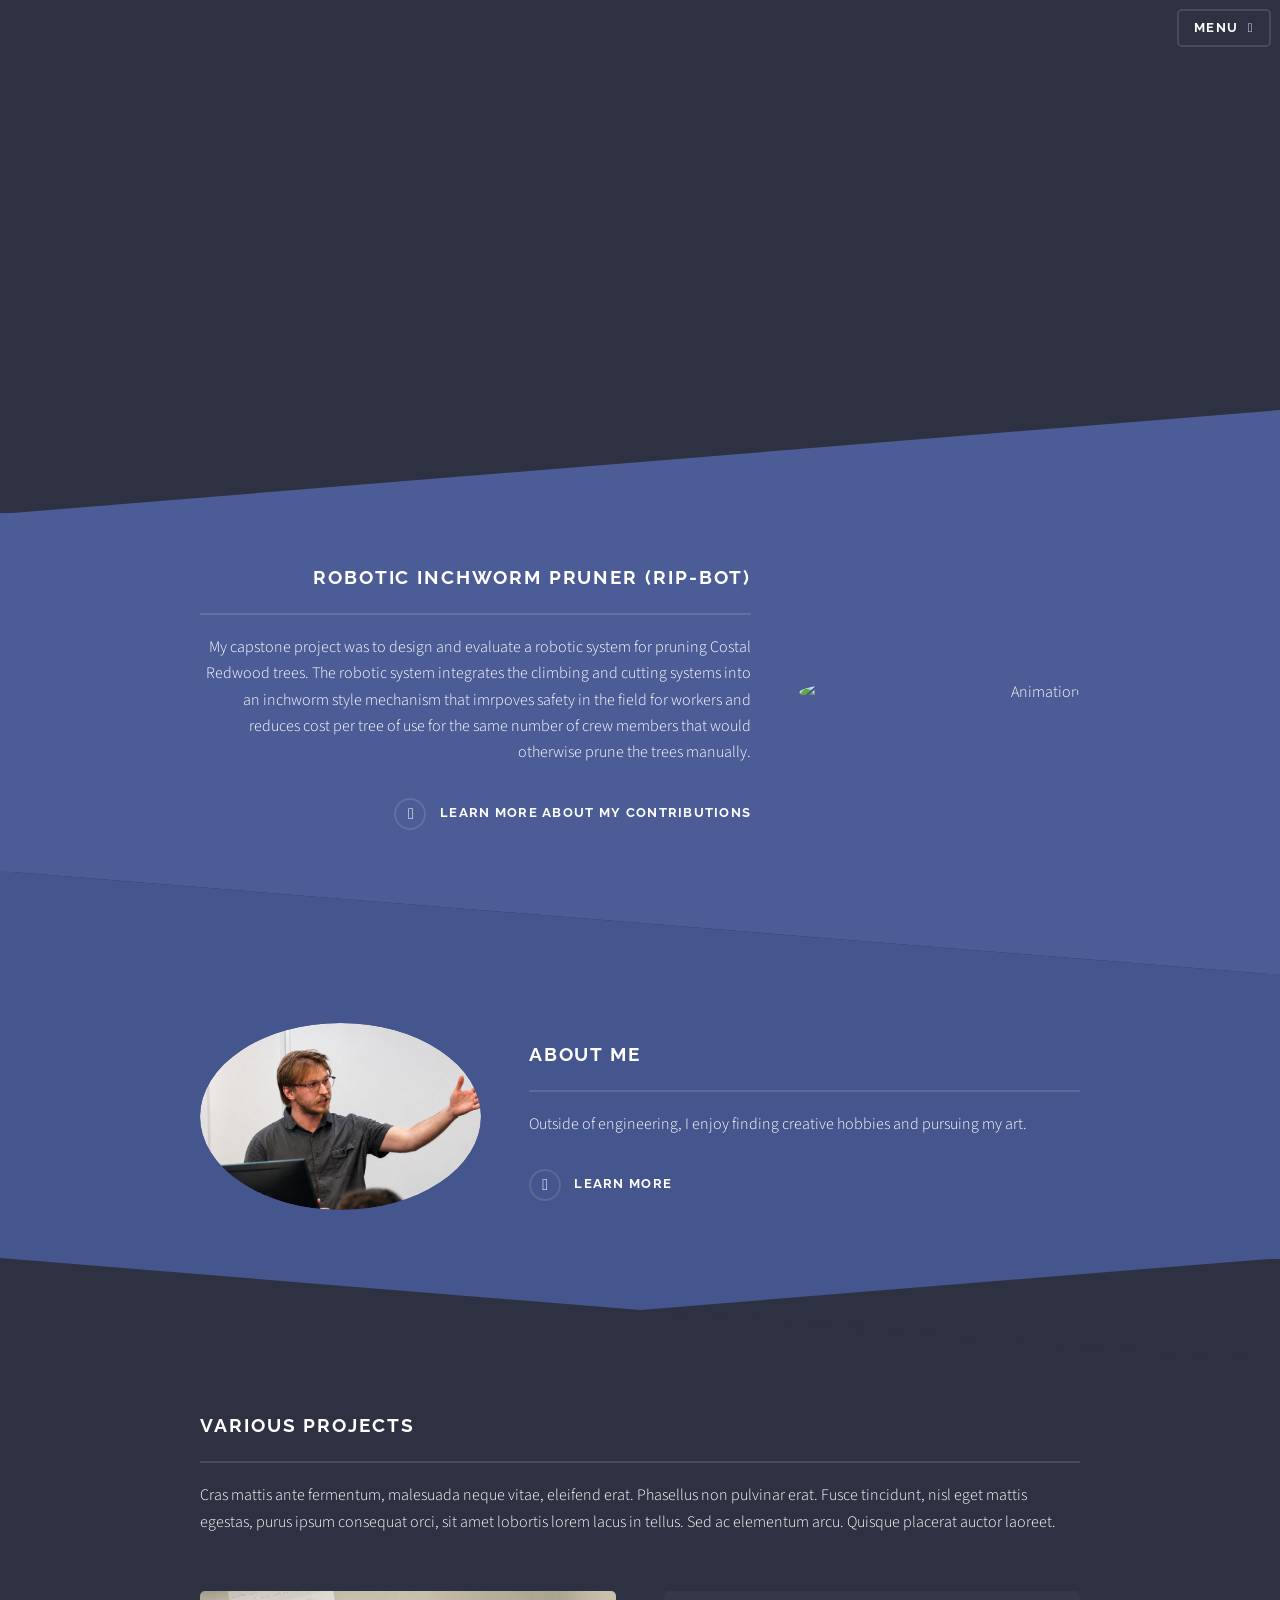
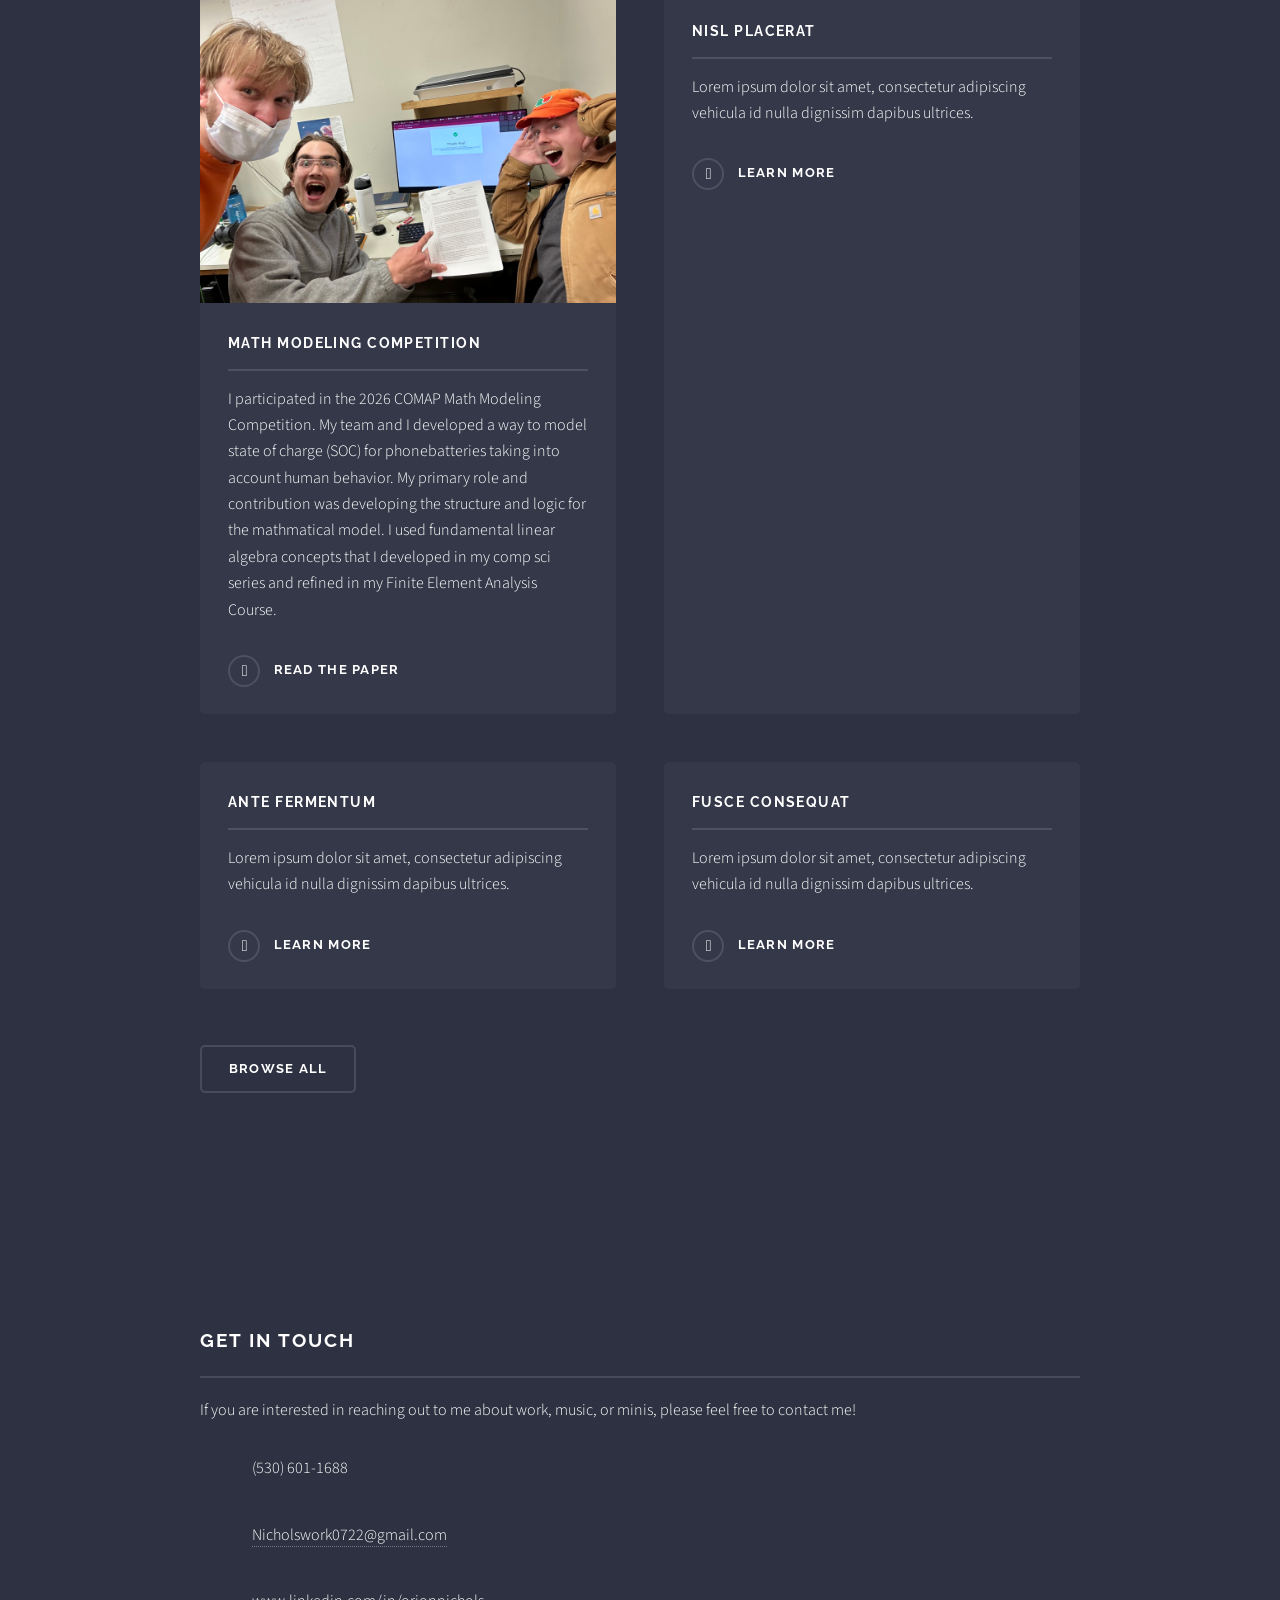
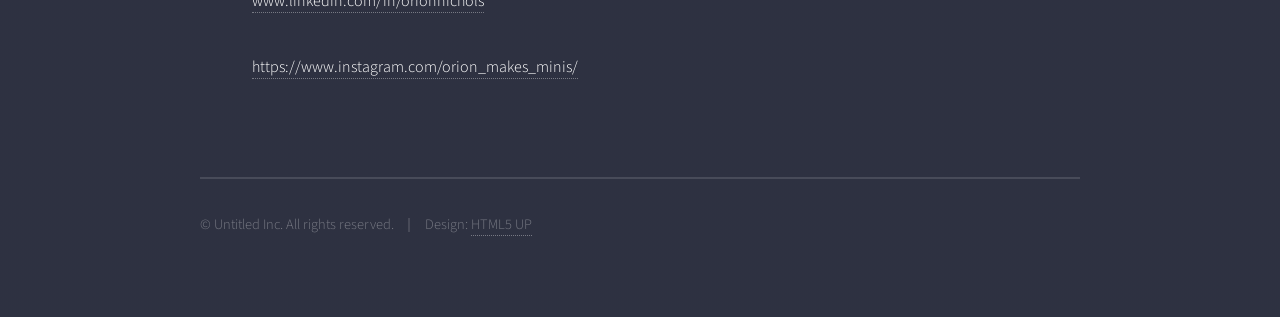
==== commit c6eae55a: "Updating to add my paper to various work array" ====
--- a/index.html
+++ b/index.html
@@ -81,10 +81,10 @@
 									<p>Cras mattis ante fermentum, malesuada neque vitae, eleifend erat. Phasellus non pulvinar erat. Fusce tincidunt, nisl eget mattis egestas, purus ipsum consequat orci, sit amet lobortis lorem lacus in tellus. Sed ac elementum arcu. Quisque placerat auctor laoreet.</p>
 									<section class="features">
 										<article>
-											<a href="#" class="image"><img src="images/pic04.jpg" alt="" /></a>
-											<h3 class="major">Sed feugiat lorem</h3>
-											<p>Lorem ipsum dolor sit amet, consectetur adipiscing vehicula id nulla dignissim dapibus ultrices.</p>
-											<a href="#" class="special">Learn more</a>
+											<a href="#" class="image"><img src="images/Celebration.jpeg" alt="" /></a>
+											<h3 class="major">Math Modeling Competition</h3>
+											<p>I participated in the 2026 COMAP Math Modeling Competition. My team and I developed a way to model state of charge (SOC) for phonebatteries taking into account human behavior. My primary role and contribution was developing the structure and logic for the mathmatical model. I used fundamental linear algebra concepts that I developed in my comp sci series and refined in my Finite Element Analysis Course.</p>
+											<a href="./assets/papers/math-modeling-paper.pdf" class="special">Read the Paper</a>
 										</article>
 										<article>
 											<a href="#" class="image"><img src="images/pic05.jpg" alt="" /></a>
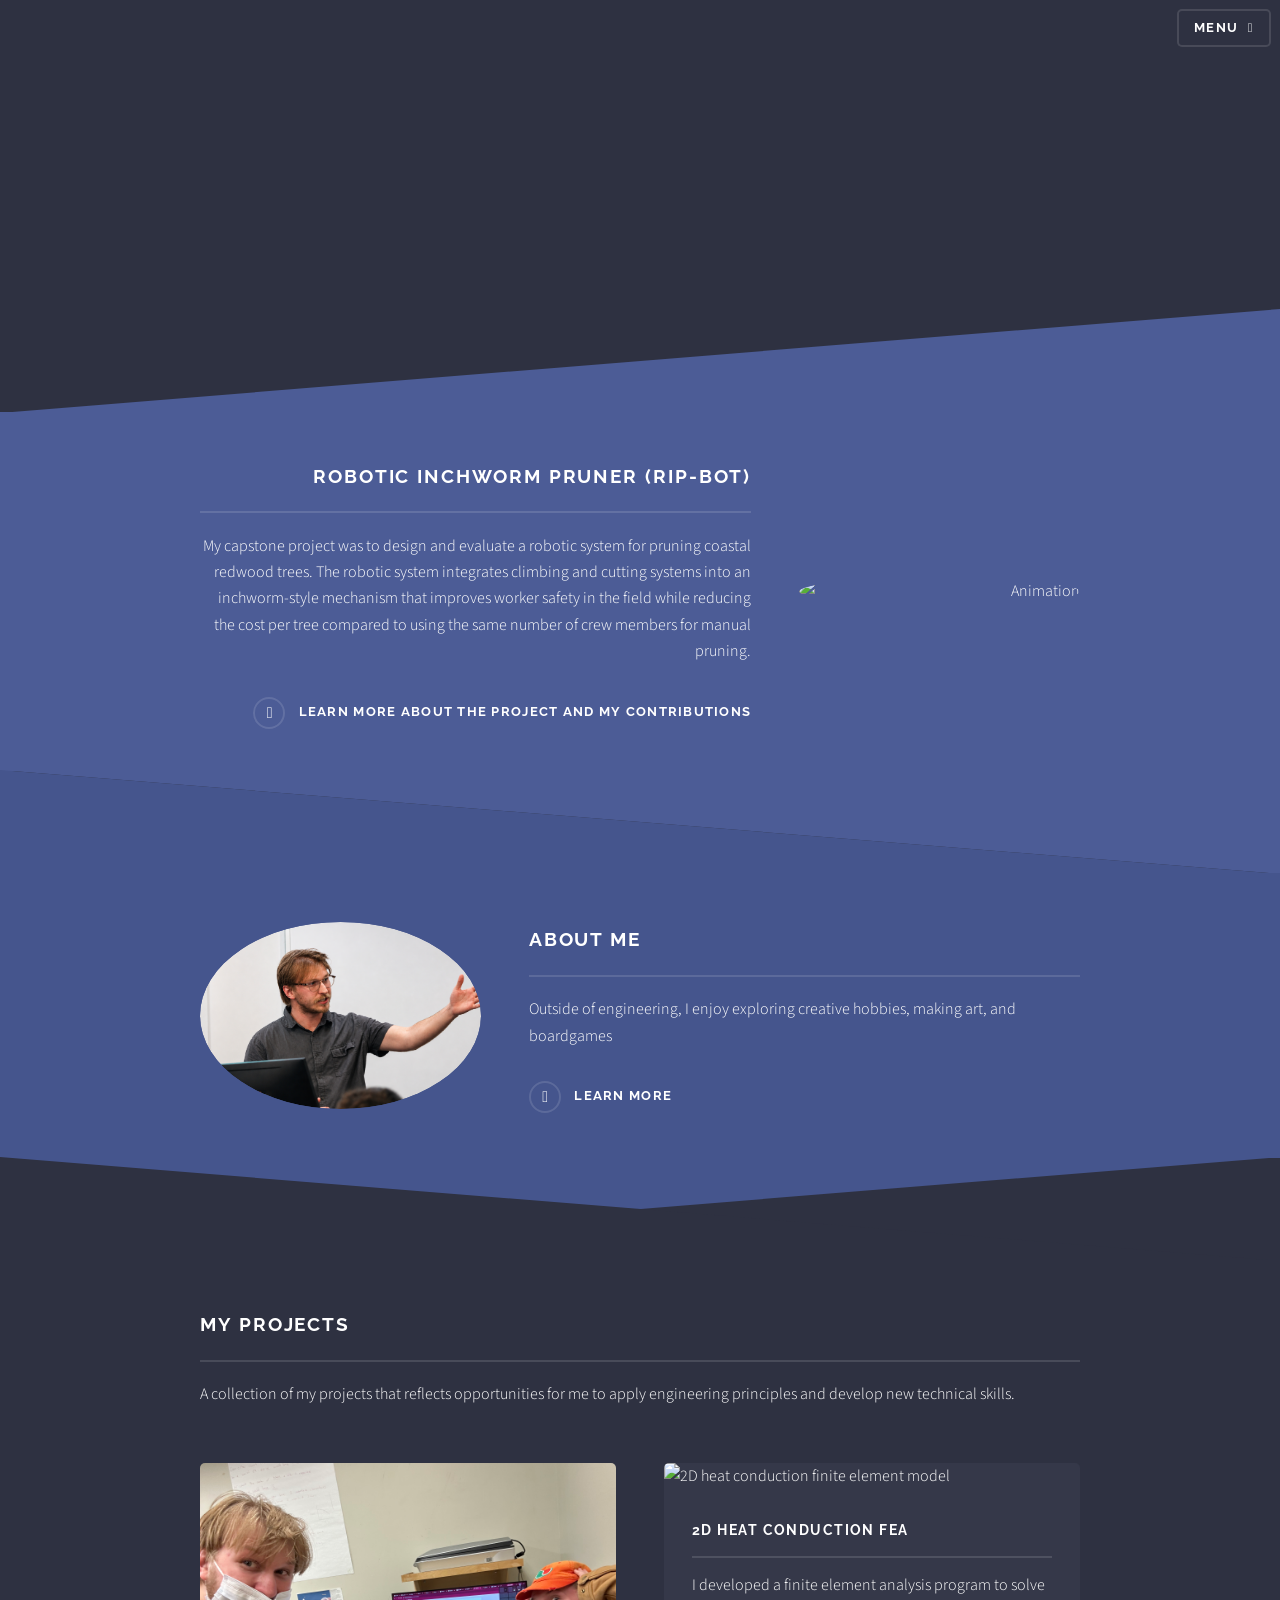
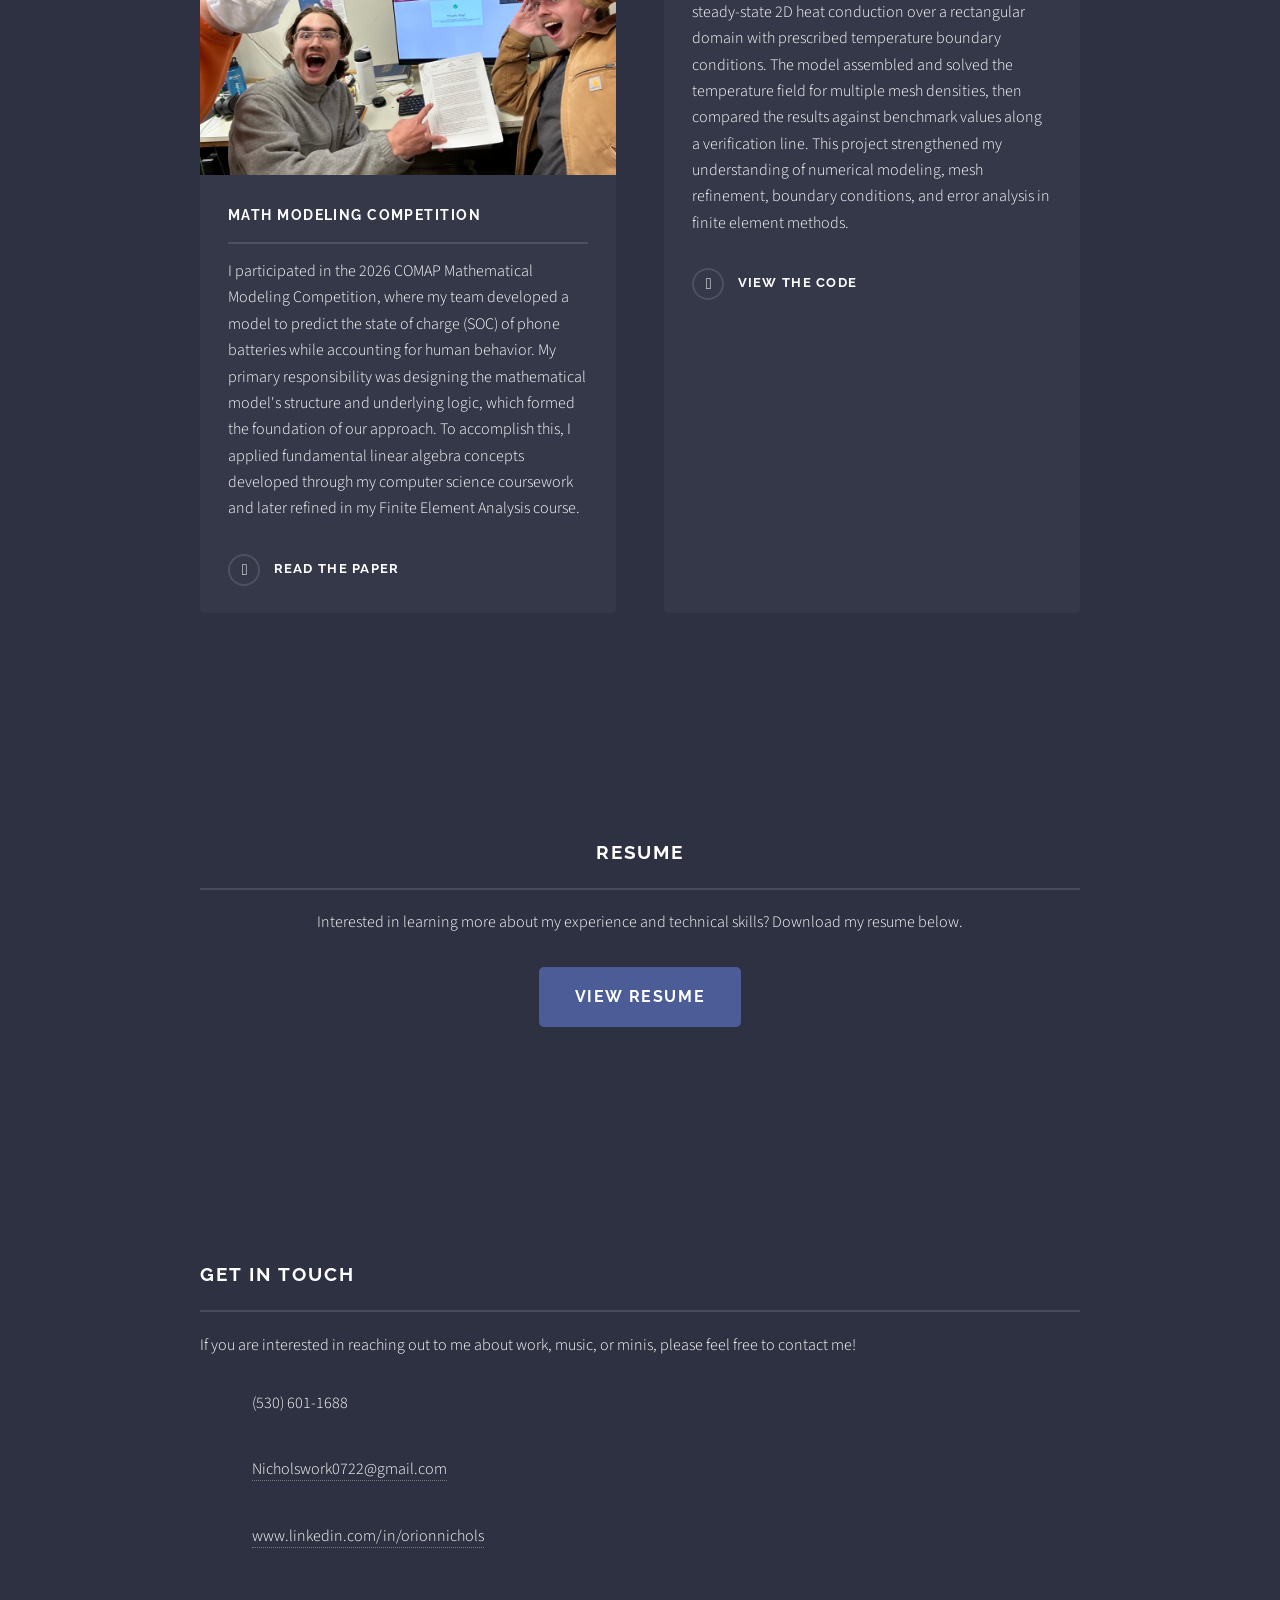
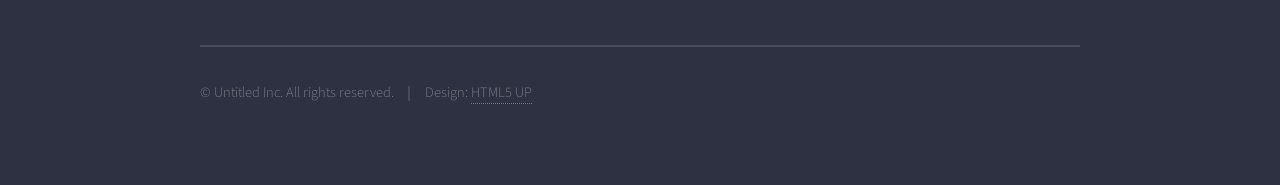
==== commit 9b8ee1cf: "Fixing spelling and grammar. Rearranging flow" ====
--- a/index.html
+++ b/index.html
@@ -33,6 +33,7 @@
 								<li><a href="index.html">Home</a></li>
 								<li><a href="about.html">About Me</a></li>
 								<li><a href="capstone.html">Capstone Project</a></li>
+								<li><a href="resume.html">Resume</a></li>
 							</ul>
 							<a href="#" class="close">Close</a>
 						</div>
@@ -41,9 +42,8 @@
 				<!-- Banner -->
 					<section id="banner">
 						<div class="inner">
-							<div class="logo"><span class="icon fa-gem"></span></div>
 							<h2>Orion Nichols</h2>
-							<p>Mechanical Engineer - Artist - Lover</p>
+							<p>Mechanical Engineer - Artist</p>
 						</div>
 					</section>
 
@@ -56,8 +56,8 @@
 									<a href="#" class="image"><img src="images/CClimb.gif" alt="Animation" /></a>
 									<div class="content">
 										<h2 class="major">Robotic Inchworm Pruner (RIP-bot)</h2>
-										<p>My capstone project was to design and evaluate a robotic system for pruning Costal Redwood trees. The robotic system integrates the climbing and cutting systems into an inchworm style mechanism that imrpoves safety in the field for workers and reduces cost per tree of use for the same number of crew members that would otherwise prune the trees manually.</p>
-										<a href="capstone.html" class="special">Learn more about my contributions</a>
+										<p>My capstone project was to design and evaluate a robotic system for pruning coastal redwood trees. The robotic system integrates climbing and cutting systems into an inchworm-style mechanism that improves worker safety in the field while reducing the cost per tree compared to using the same number of crew members for manual pruning.</p>
+									<a href="capstone.html" class="special">Learn more about the project and my contributions</a>
 									</div>
 								</div>
 							</section>
@@ -68,7 +68,7 @@
 									<a href="#" class="image"><img src="images/Orion Presents.png" alt="" /></a>
 									<div class="content">
 										<h2 class="major">About Me</h2>
-										<p>Outside of engineering, I enjoy finding creative hobbies and pursuing my art.</p>
+										<p>Outside of engineering, I enjoy exploring creative hobbies, making art, and boardgames</p>
 										<a href="about.html" class="special">Learn more</a>
 									</div>
 								</div>
@@ -77,40 +77,50 @@
 						<!-- Three -->
 							<section id="three" class="wrapper alt style1">
 								<div class="inner">
-									<h2 class="major">Various Projects</h2>
-									<p>Cras mattis ante fermentum, malesuada neque vitae, eleifend erat. Phasellus non pulvinar erat. Fusce tincidunt, nisl eget mattis egestas, purus ipsum consequat orci, sit amet lobortis lorem lacus in tellus. Sed ac elementum arcu. Quisque placerat auctor laoreet.</p>
+									<h2 class="major">My Projects</h2>
+									<p>A collection of my projects that reflects opportunities for me to apply engineering principles and develop new technical skills.</p>
+									
 									<section class="features">
 										<article>
 											<a href="#" class="image"><img src="images/Celebration.jpeg" alt="" /></a>
 											<h3 class="major">Math Modeling Competition</h3>
-											<p>I participated in the 2026 COMAP Math Modeling Competition. My team and I developed a way to model state of charge (SOC) for phonebatteries taking into account human behavior. My primary role and contribution was developing the structure and logic for the mathmatical model. I used fundamental linear algebra concepts that I developed in my comp sci series and refined in my Finite Element Analysis Course.</p>
+											<p>I participated in the 2026 COMAP Mathematical Modeling Competition, where my team developed a model to predict the state of charge (SOC) of phone batteries while accounting for human behavior. My primary responsibility was designing the mathematical model's structure and underlying logic, which formed the foundation of our approach. To accomplish this, I applied fundamental linear algebra concepts developed through my computer science coursework and later refined in my Finite Element Analysis course.</p>
 											<a href="./assets/papers/math-modeling-paper.pdf" class="special">Read the Paper</a>
 										</article>
 										<article>
-											<a href="#" class="image"><img src="images/pic05.jpg" alt="" /></a>
-											<h3 class="major">Nisl placerat</h3>
-											<p>Lorem ipsum dolor sit amet, consectetur adipiscing vehicula id nulla dignissim dapibus ultrices.</p>
-											<a href="#" class="special">Learn more</a>
+											<a href="#" class="image"><img src="images/FEA-heat-conduction.png" alt="2D heat conduction finite element model" /></a>
+											<h3 class="major">2D Heat Conduction FEA</h3>
+											<p>I developed a finite element analysis program to solve steady-state 2D heat conduction over a rectangular domain with prescribed temperature boundary conditions. The model assembled and solved the temperature field for multiple mesh densities, then compared the results against benchmark values along a verification line. This project strengthened my understanding of numerical modeling, mesh refinement, boundary conditions, and error analysis in finite element methods.</p>
+											<a href="https://colab.research.google.com/drive/1cTp0hA-YTFcoj7xvu0PTnWCp3cpP8qRW?usp=sharing" class="special">View the Code</a>
 										</article>
-										<article>
-											<a href="#" class="image"><img src="images/pic06.jpg" alt="" /></a>
-											<h3 class="major">Ante fermentum</h3>
-											<p>Lorem ipsum dolor sit amet, consectetur adipiscing vehicula id nulla dignissim dapibus ultrices.</p>
-											<a href="#" class="special">Learn more</a>
-										</article>
-										<article>
-											<a href="#" class="image"><img src="images/pic07.jpg" alt="" /></a>
-											<h3 class="major">Fusce consequat</h3>
-											<p>Lorem ipsum dolor sit amet, consectetur adipiscing vehicula id nulla dignissim dapibus ultrices.</p>
-											<a href="#" class="special">Learn more</a>
-										</article>
+
 									</section>
-									<ul class="actions">
-										<li><a href="#" class="button">Browse All</a></li>
-									</ul>
 								</div>
 							</section>
+						
+						<!-- Four -->
+							<section class="wrapper style1">
+								<div class="inner" style="text-align: center;">
 
+									<h2 class="major">Resume</h2>
+
+									<p>
+										Interested in learning more about my experience and technical skills?
+										Download my resume below.
+									</p>
+
+									<ul class="actions special">
+										<li>
+											<a href="documents/Orion_Nichols_Resume.pdf"
+											class="button primary large"
+											target="_blank">
+												View Resume
+											</a>
+										</li>
+									</ul>
+
+								</div>
+							</section>
 					</section>
 
 				<!-- Footer -->
@@ -141,7 +151,6 @@
 								<li class="icon solid fa-phone">(530) 601-1688</li>
 								<li class="icon solid fa-envelope"><a href="mailto:Nicholswork0722@gmail.com">Nicholswork0722@gmail.com</a></li>
 								<li class="icon brands fa-twitter"><a href="https://www.linkedin.com/in/orionnichols/">www.linkedin.com/in/orionnichols</a></li>
-								<li class="icon brands fa-instagram"><a href="https://www.instagram.com/orion_makes_minis/">https://www.instagram.com/orion_makes_minis/</a></li>
 							</ul>
 							<ul class="copyright">
 								<li>&copy; Untitled Inc. All rights reserved.</li><li>Design: <a href="http://html5up.net">HTML5 UP</a></li>
--- a/assets/css/main.css
+++ b/assets/css/main.css
@@ -25,6 +25,19 @@
 	font: inherit;
 	vertical-align: baseline;}
 
+.banner-image {
+    margin-top: 2em;
+    max-width: 100%;
+}
+
+.banner-image img {
+    width: 100%;
+    max-height: 325px;
+    object-fit: contain;
+    display: block;
+    background: #2e3141;
+}
+	
 article, aside, details, figcaption, figure,
 footer, header, hgroup, menu, nav, section {
 	display: block;}
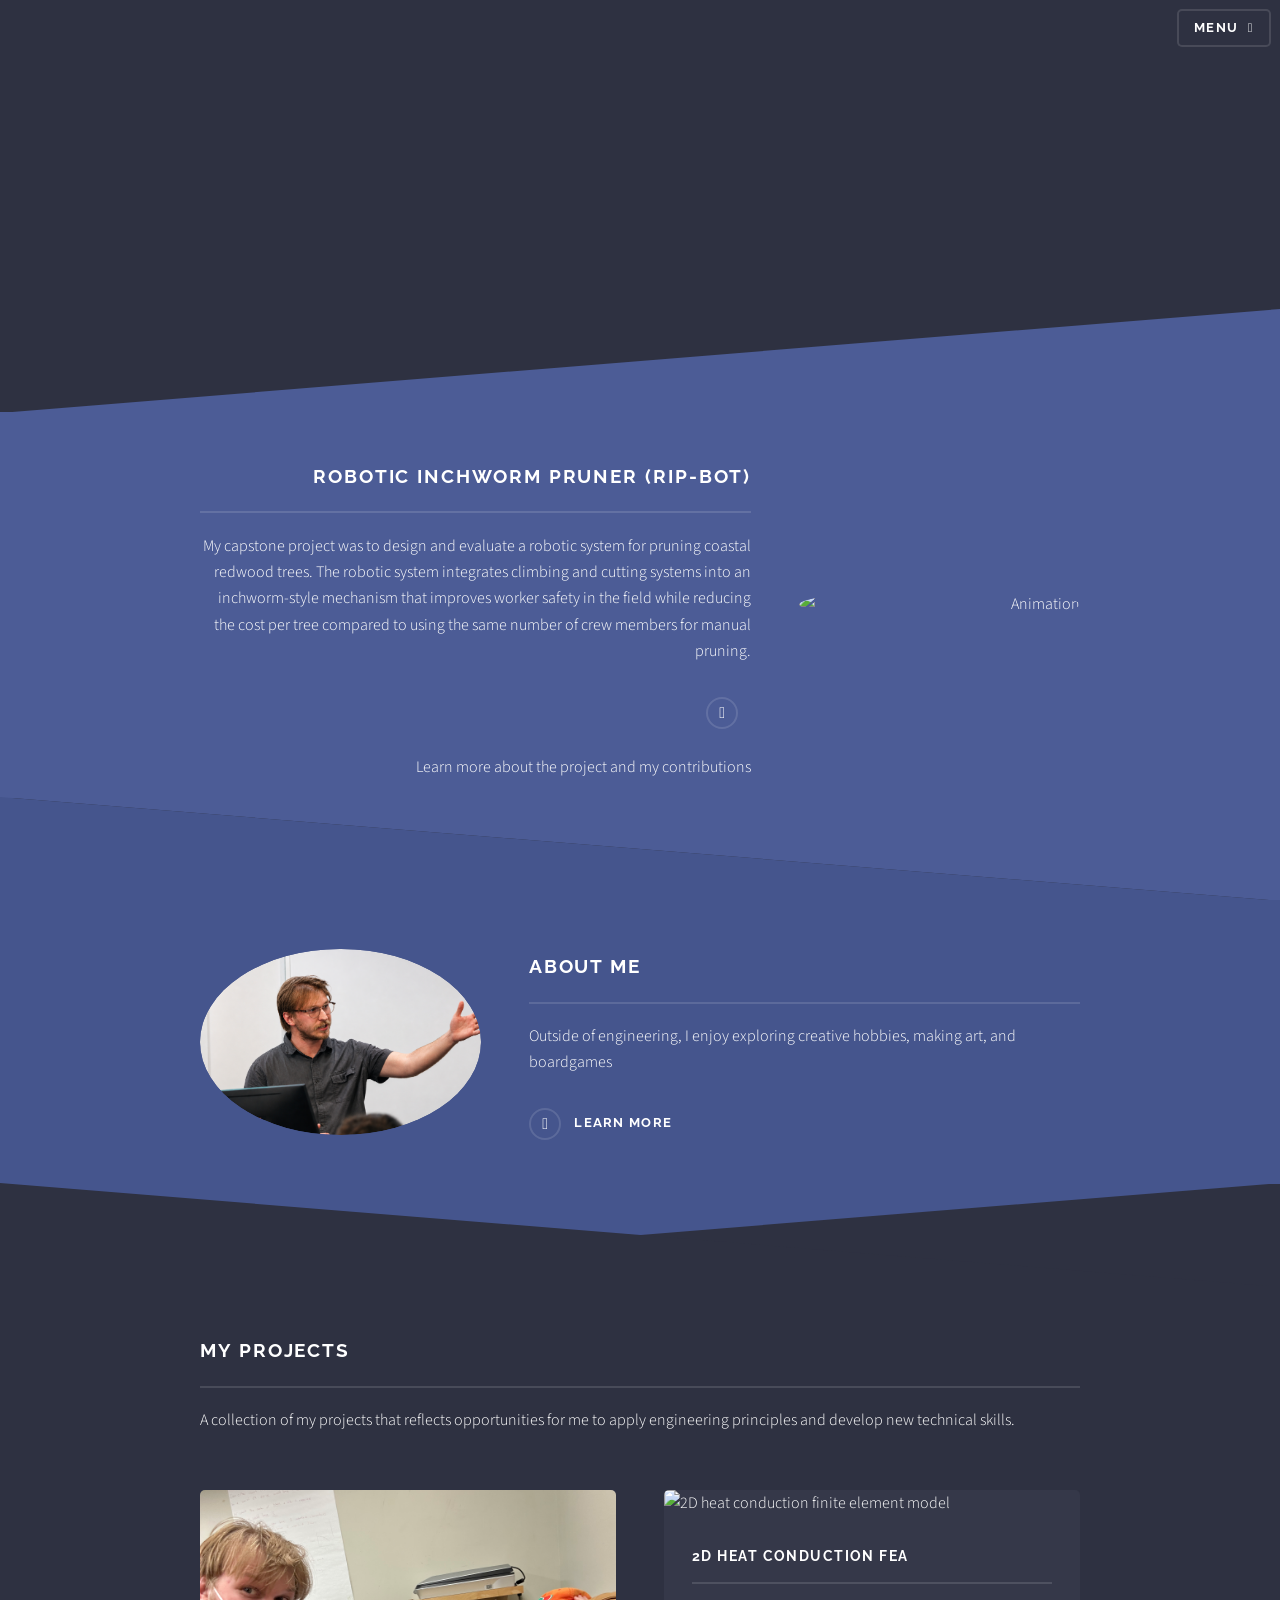
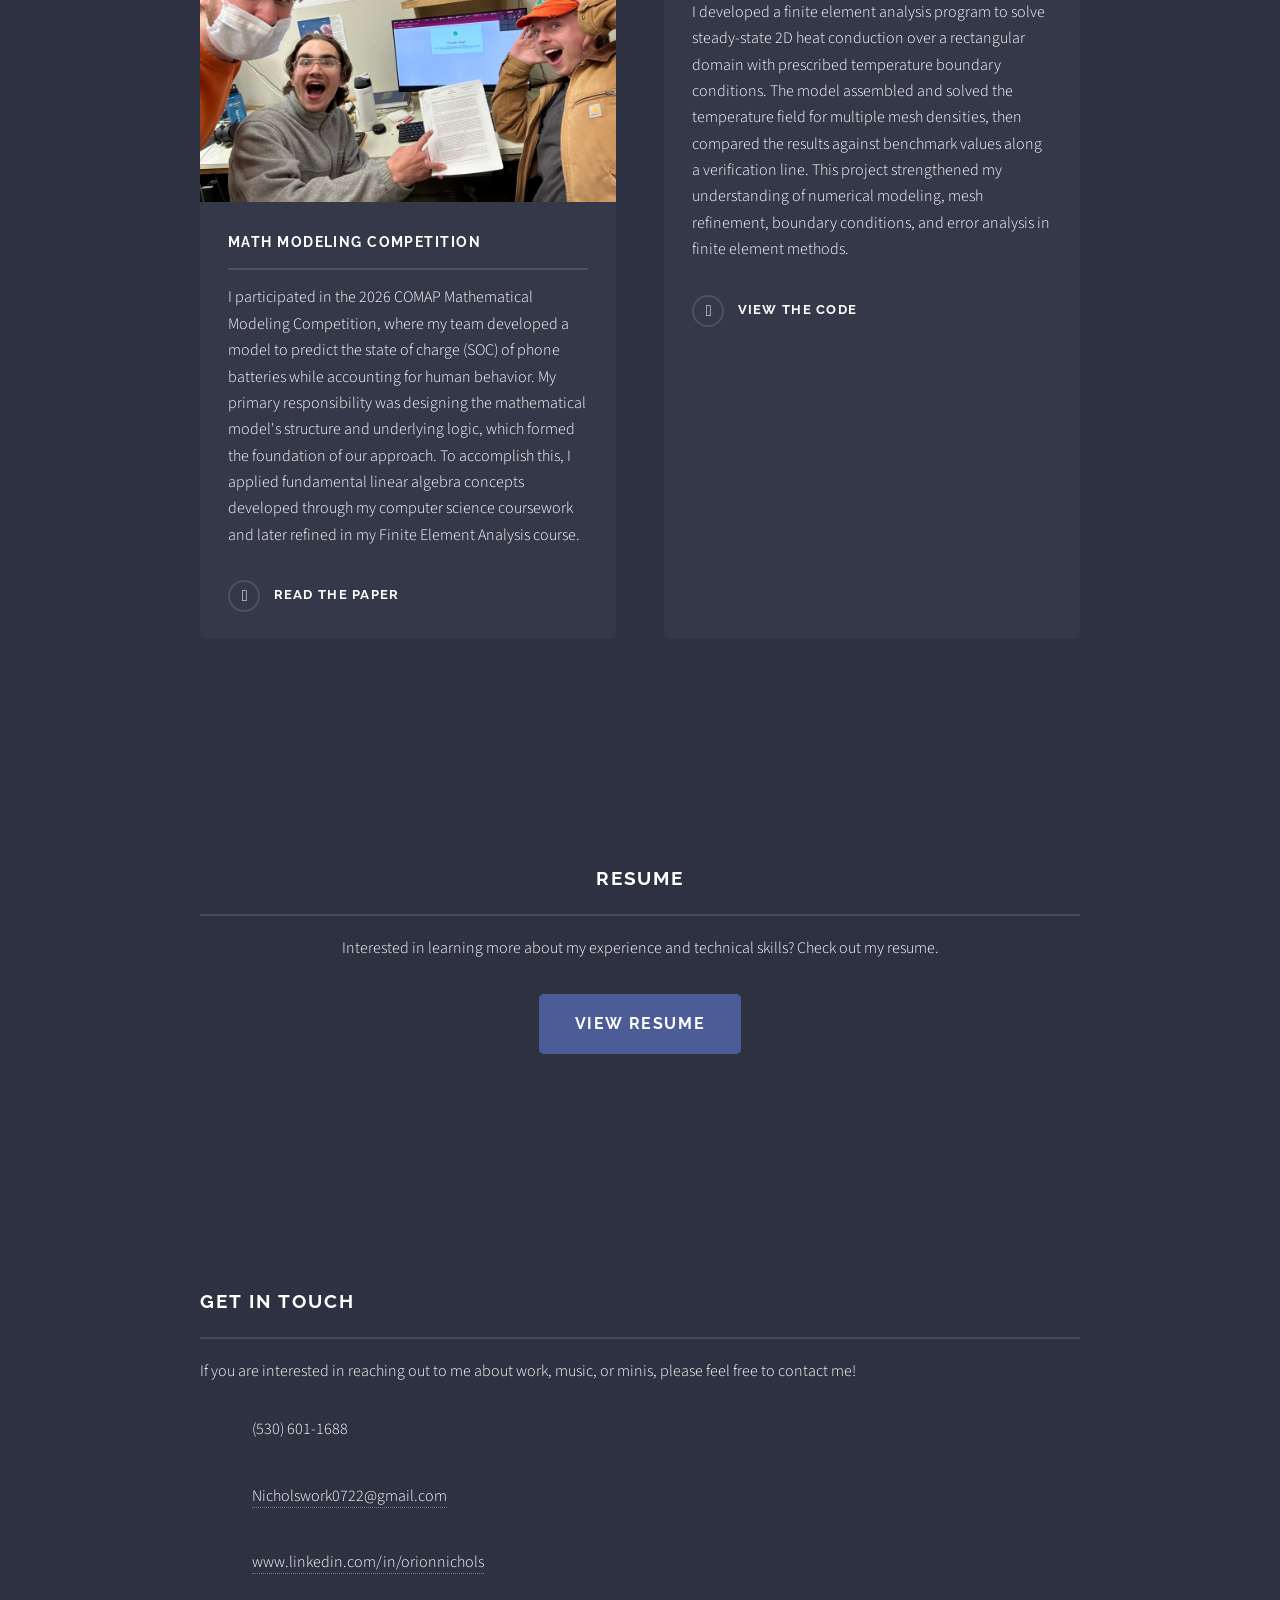
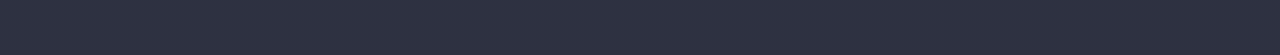
==== commit ecc39936: "having links open new pages" ====
--- a/index.html
+++ b/index.html
@@ -42,7 +42,7 @@
 				<!-- Banner -->
 					<section id="banner">
 						<div class="inner">
-							<h2>Orion Nichols</h2>
+							<h2>Orion Nichols Portfolio</h2>
 							<p>Mechanical Engineer - Artist</p>
 						</div>
 					</section>
@@ -57,7 +57,7 @@
 									<div class="content">
 										<h2 class="major">Robotic Inchworm Pruner (RIP-bot)</h2>
 										<p>My capstone project was to design and evaluate a robotic system for pruning coastal redwood trees. The robotic system integrates climbing and cutting systems into an inchworm-style mechanism that improves worker safety in the field while reducing the cost per tree compared to using the same number of crew members for manual pruning.</p>
-									<a href="capstone.html" class="special">Learn more about the project and my contributions</a>
+									<a href="capstone.html" class="special"></a>Learn more about the project and my contributions</a>
 									</div>
 								</div>
 							</section>
@@ -85,13 +85,13 @@
 											<a href="#" class="image"><img src="images/Celebration.jpeg" alt="" /></a>
 											<h3 class="major">Math Modeling Competition</h3>
 											<p>I participated in the 2026 COMAP Mathematical Modeling Competition, where my team developed a model to predict the state of charge (SOC) of phone batteries while accounting for human behavior. My primary responsibility was designing the mathematical model's structure and underlying logic, which formed the foundation of our approach. To accomplish this, I applied fundamental linear algebra concepts developed through my computer science coursework and later refined in my Finite Element Analysis course.</p>
-											<a href="./assets/papers/math-modeling-paper.pdf" class="special">Read the Paper</a>
+											<a href="./assets/papers/math-modeling-paper.pdf" class="special" target="_blank" rel="noopener noreferrer">Read the Paper</a>
 										</article>
 										<article>
 											<a href="#" class="image"><img src="images/FEA-heat-conduction.png" alt="2D heat conduction finite element model" /></a>
 											<h3 class="major">2D Heat Conduction FEA</h3>
 											<p>I developed a finite element analysis program to solve steady-state 2D heat conduction over a rectangular domain with prescribed temperature boundary conditions. The model assembled and solved the temperature field for multiple mesh densities, then compared the results against benchmark values along a verification line. This project strengthened my understanding of numerical modeling, mesh refinement, boundary conditions, and error analysis in finite element methods.</p>
-											<a href="https://colab.research.google.com/drive/1cTp0hA-YTFcoj7xvu0PTnWCp3cpP8qRW?usp=sharing" class="special">View the Code</a>
+											<a href="https://colab.research.google.com/drive/1BG8hwYM5ZDSZz-0uLt3oJKwy_Il02dw-?usp=sharing" target="_blank" rel="noopener noreferrer" class="special">View the Code</a>
 										</article>
 
 									</section>
@@ -106,14 +106,13 @@
 
 									<p>
 										Interested in learning more about my experience and technical skills?
-										Download my resume below.
+										Check out my resume.
 									</p>
 
 									<ul class="actions special">
 										<li>
-											<a href="documents/Orion_Nichols_Resume.pdf"
-											class="button primary large"
-											target="_blank">
+											<a href="resume.html"
+											class="button primary large">
 												View Resume
 											</a>
 										</li>
@@ -149,11 +148,8 @@
 							</form>
 							<ul class="contact">
 								<li class="icon solid fa-phone">(530) 601-1688</li>
-								<li class="icon solid fa-envelope"><a href="mailto:Nicholswork0722@gmail.com">Nicholswork0722@gmail.com</a></li>
-								<li class="icon brands fa-twitter"><a href="https://www.linkedin.com/in/orionnichols/">www.linkedin.com/in/orionnichols</a></li>
-							</ul>
-							<ul class="copyright">
-								<li>&copy; Untitled Inc. All rights reserved.</li><li>Design: <a href="http://html5up.net">HTML5 UP</a></li>
+								<li class="icon solid fa-envelope"><a href="mailto:Nicholswork0722@gmail.com" target="_blank" rel="noopener noreferrer">Nicholswork0722@gmail.com</a></li>
+								<li class="icon brands fa-twitter"><a href="https://www.linkedin.com/in/orionnichols/" target="_blank" rel="noopener noreferrer">www.linkedin.com/in/orionnichols</a></li>
 							</ul>
 						</div>
 					</section>
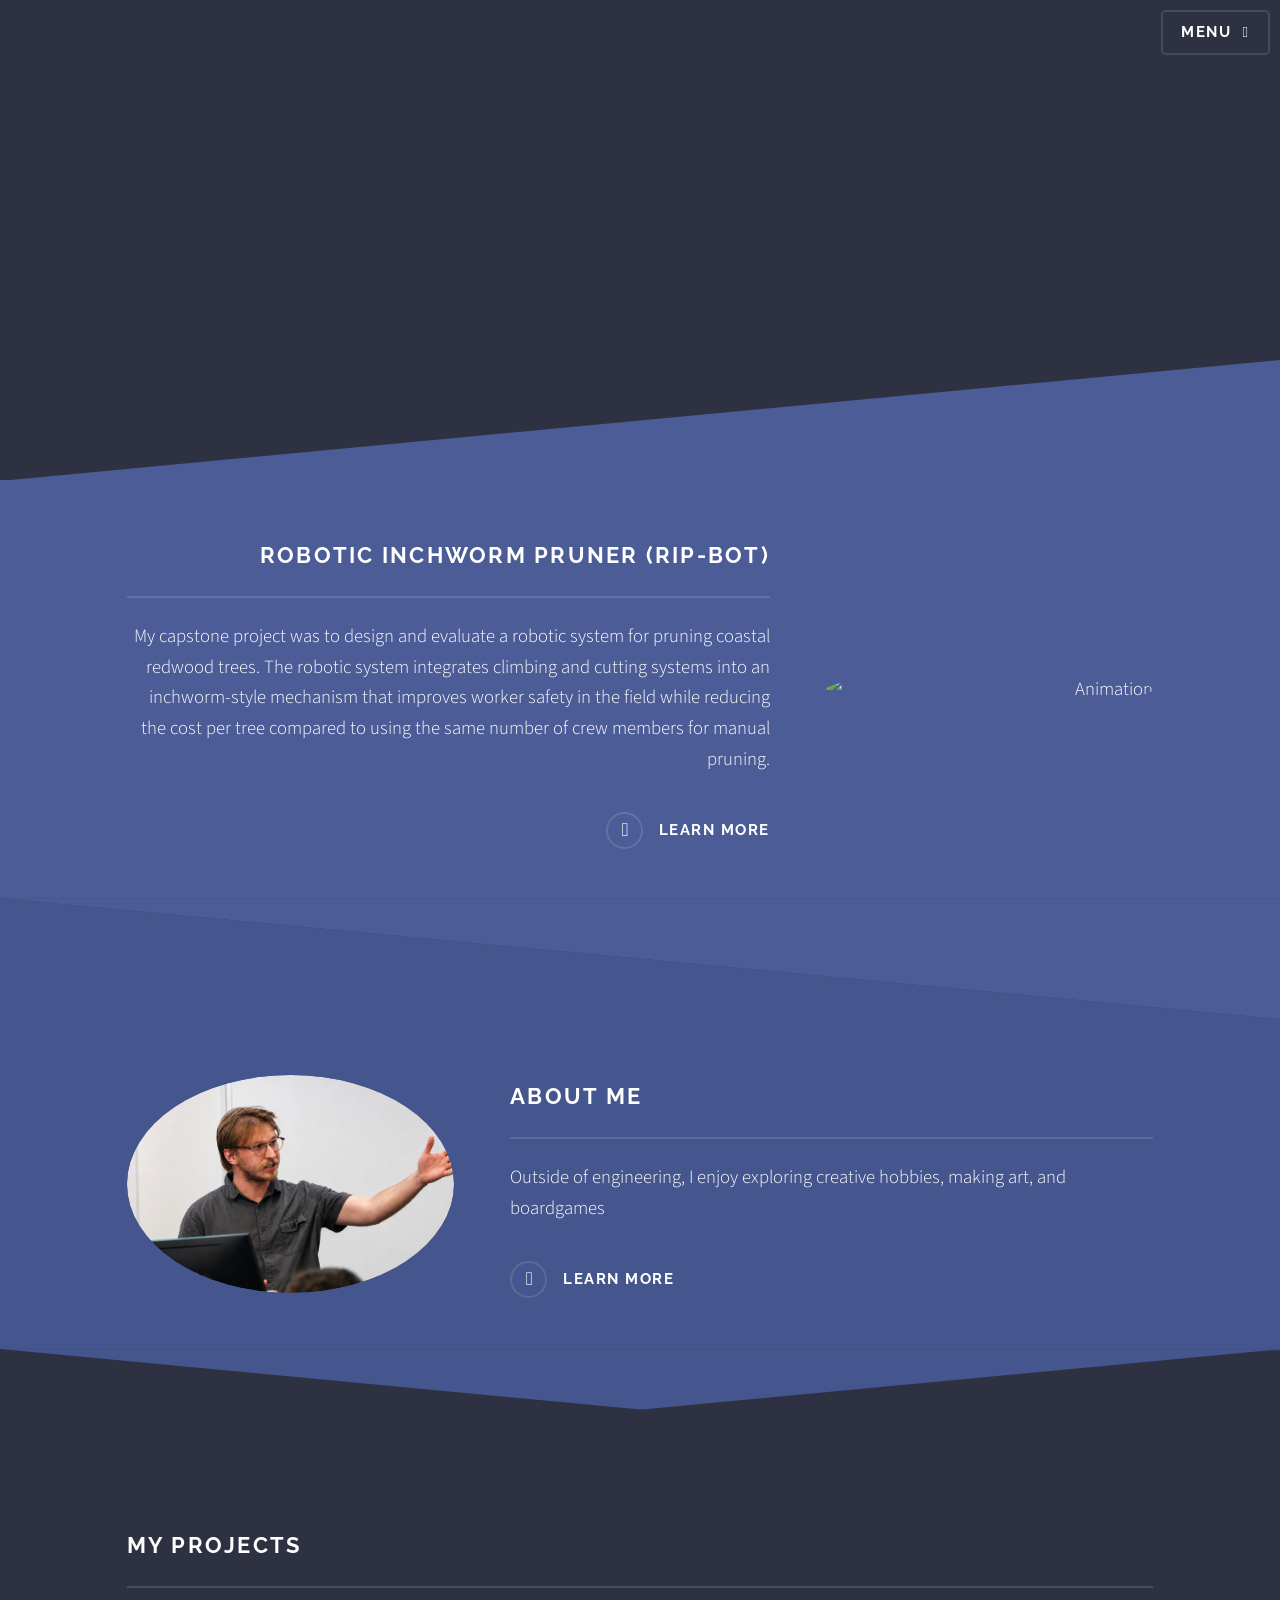
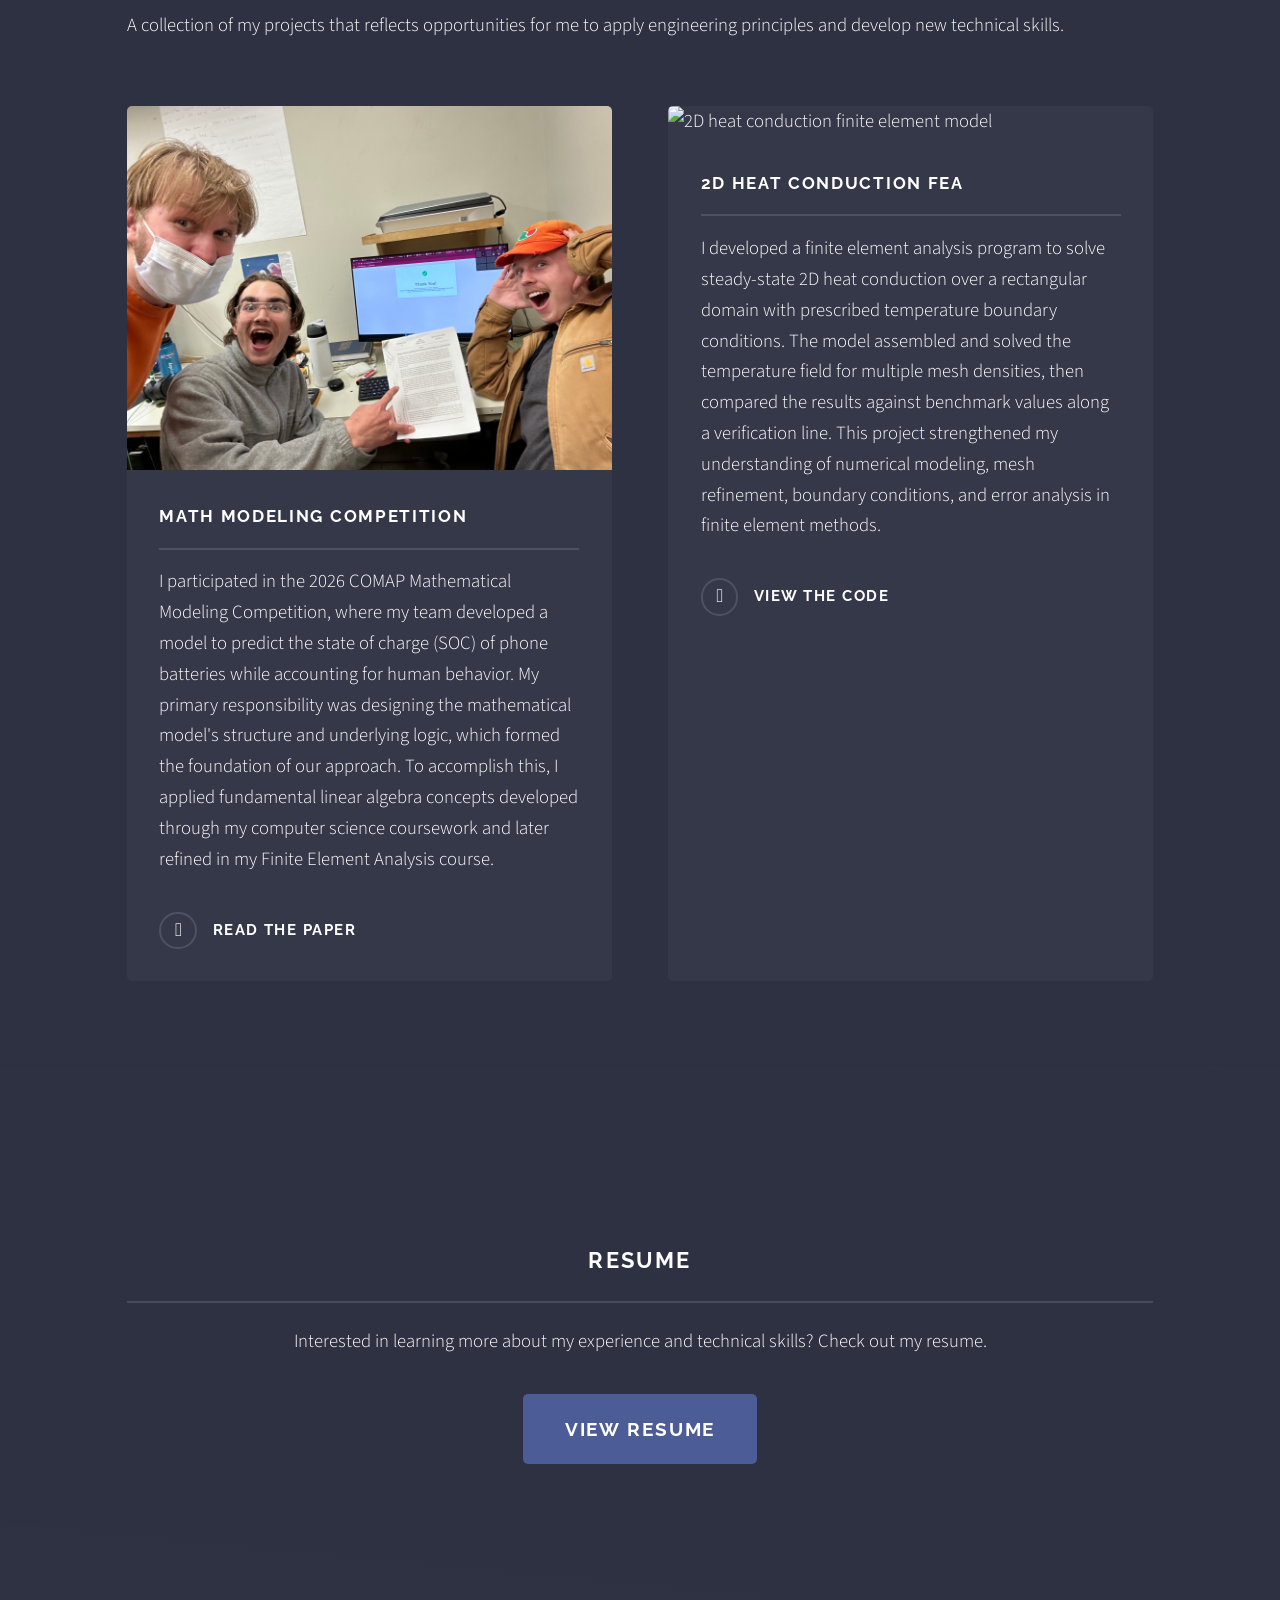
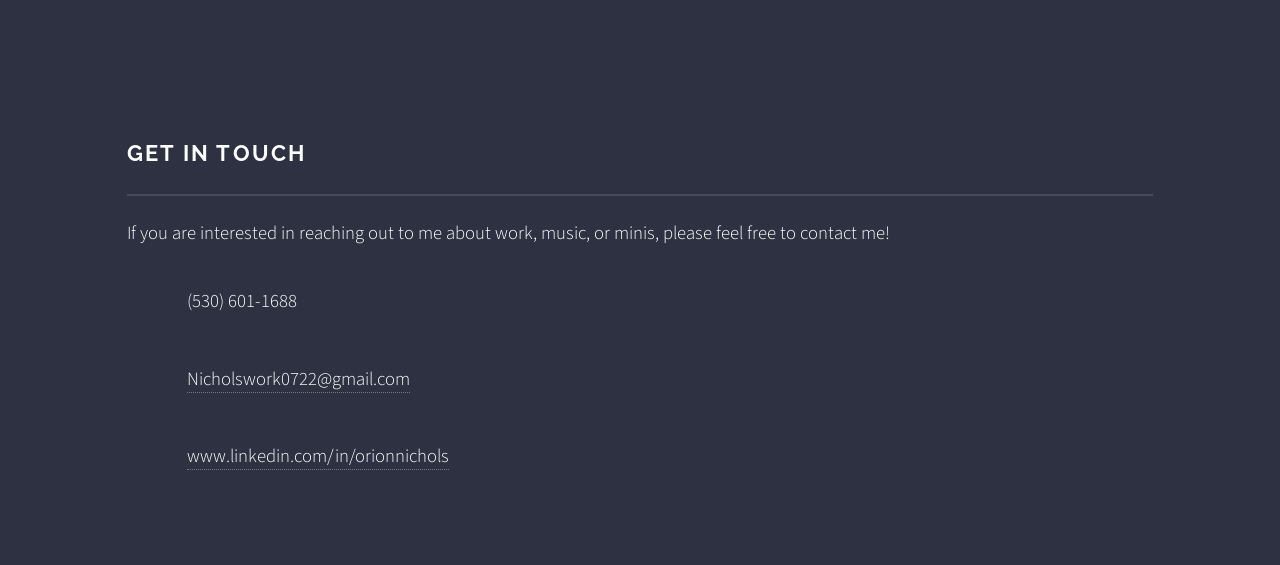
==== commit 0dfbd4b5: "Portfolio 1.0.0" ====
--- a/index.html
+++ b/index.html
@@ -57,7 +57,7 @@
 									<div class="content">
 										<h2 class="major">Robotic Inchworm Pruner (RIP-bot)</h2>
 										<p>My capstone project was to design and evaluate a robotic system for pruning coastal redwood trees. The robotic system integrates climbing and cutting systems into an inchworm-style mechanism that improves worker safety in the field while reducing the cost per tree compared to using the same number of crew members for manual pruning.</p>
-									<a href="capstone.html" class="special"></a>Learn more about the project and my contributions</a>
+									<a href="capstone.html" class="special">Learn more</a>
 									</div>
 								</div>
 							</section>
@@ -149,7 +149,7 @@
 							<ul class="contact">
 								<li class="icon solid fa-phone">(530) 601-1688</li>
 								<li class="icon solid fa-envelope"><a href="mailto:Nicholswork0722@gmail.com" target="_blank" rel="noopener noreferrer">Nicholswork0722@gmail.com</a></li>
-								<li class="icon brands fa-twitter"><a href="https://www.linkedin.com/in/orionnichols/" target="_blank" rel="noopener noreferrer">www.linkedin.com/in/orionnichols</a></li>
+								<li class="icon brands fa-linkedin"><a href="https://www.linkedin.com/in/orionnichols/" target="_blank" rel="noopener noreferrer">www.linkedin.com/in/orionnichols</a></li>
 							</ul>
 						</div>
 					</section>
--- a/assets/css/main.css
+++ b/assets/css/main.css
@@ -138,7 +138,7 @@
 	body, input, select, textarea {
 		color: #ffffff;
 		font-family: "Source Sans Pro", Helvetica, sans-serif;
-		font-size: 16.5pt;
+		font-size: 18pt;
 		font-weight: 300;
 		line-height: 1.65;
 	}
@@ -146,7 +146,7 @@
 		@media screen and (max-width: 1680px) {
 
 			body, input, select, textarea {
-				font-size: 13pt;
+				font-size: 15pt;
 			}
 
 		}
@@ -154,7 +154,7 @@
 		@media screen and (max-width: 1280px) {
 
 			body, input, select, textarea {
-				font-size: 12pt;
+				font-size: 14pt;
 			}
 
 		}
@@ -162,7 +162,7 @@
 		@media screen and (max-width: 980px) {
 
 			body, input, select, textarea {
-				font-size: 12pt;
+				font-size: 14pt;
 			}
 
 		}
@@ -170,7 +170,7 @@
 		@media screen and (max-width: 736px) {
 
 			body, input, select, textarea {
-				font-size: 12pt;
+				font-size: 14pt;
 			}
 
 		}
@@ -178,7 +178,7 @@
 		@media screen and (max-width: 480px) {
 
 			body, input, select, textarea {
-				font-size: 12pt;
+				font-size: 14pt;
 			}
 
 		}
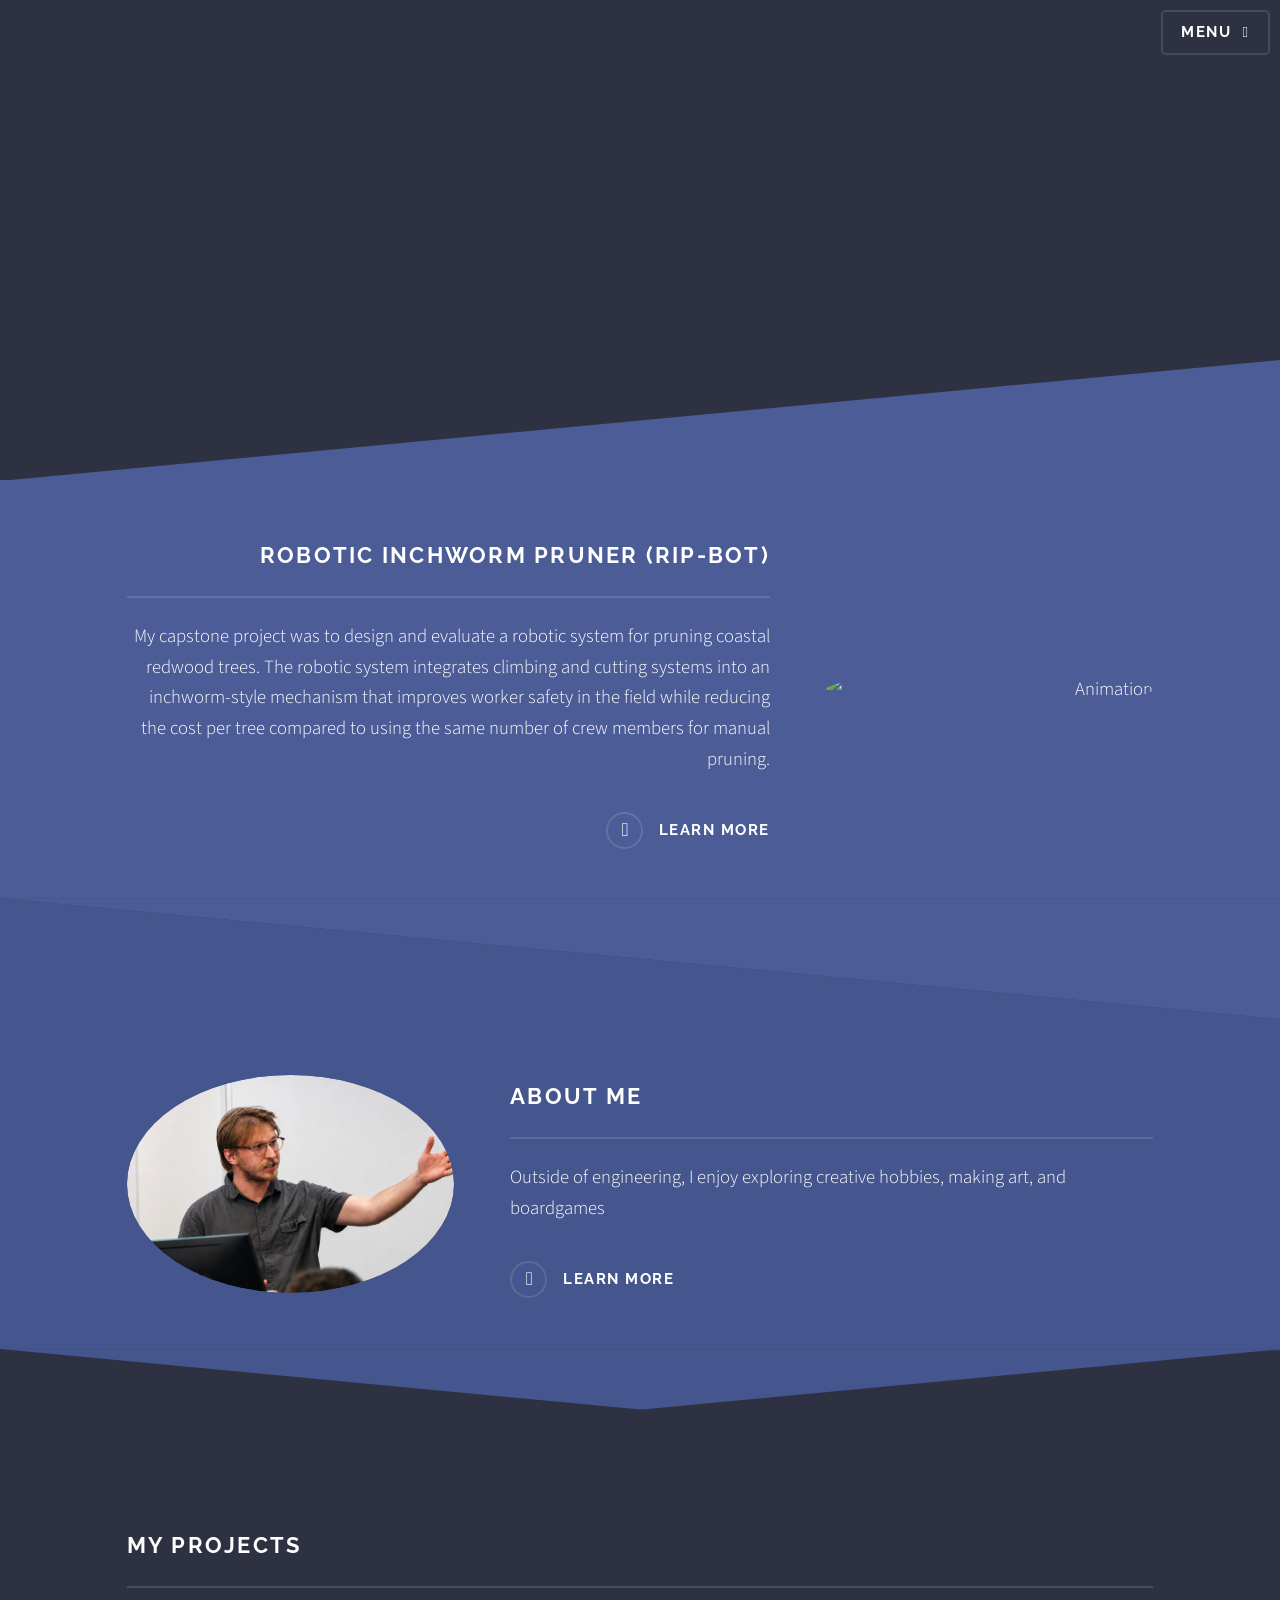
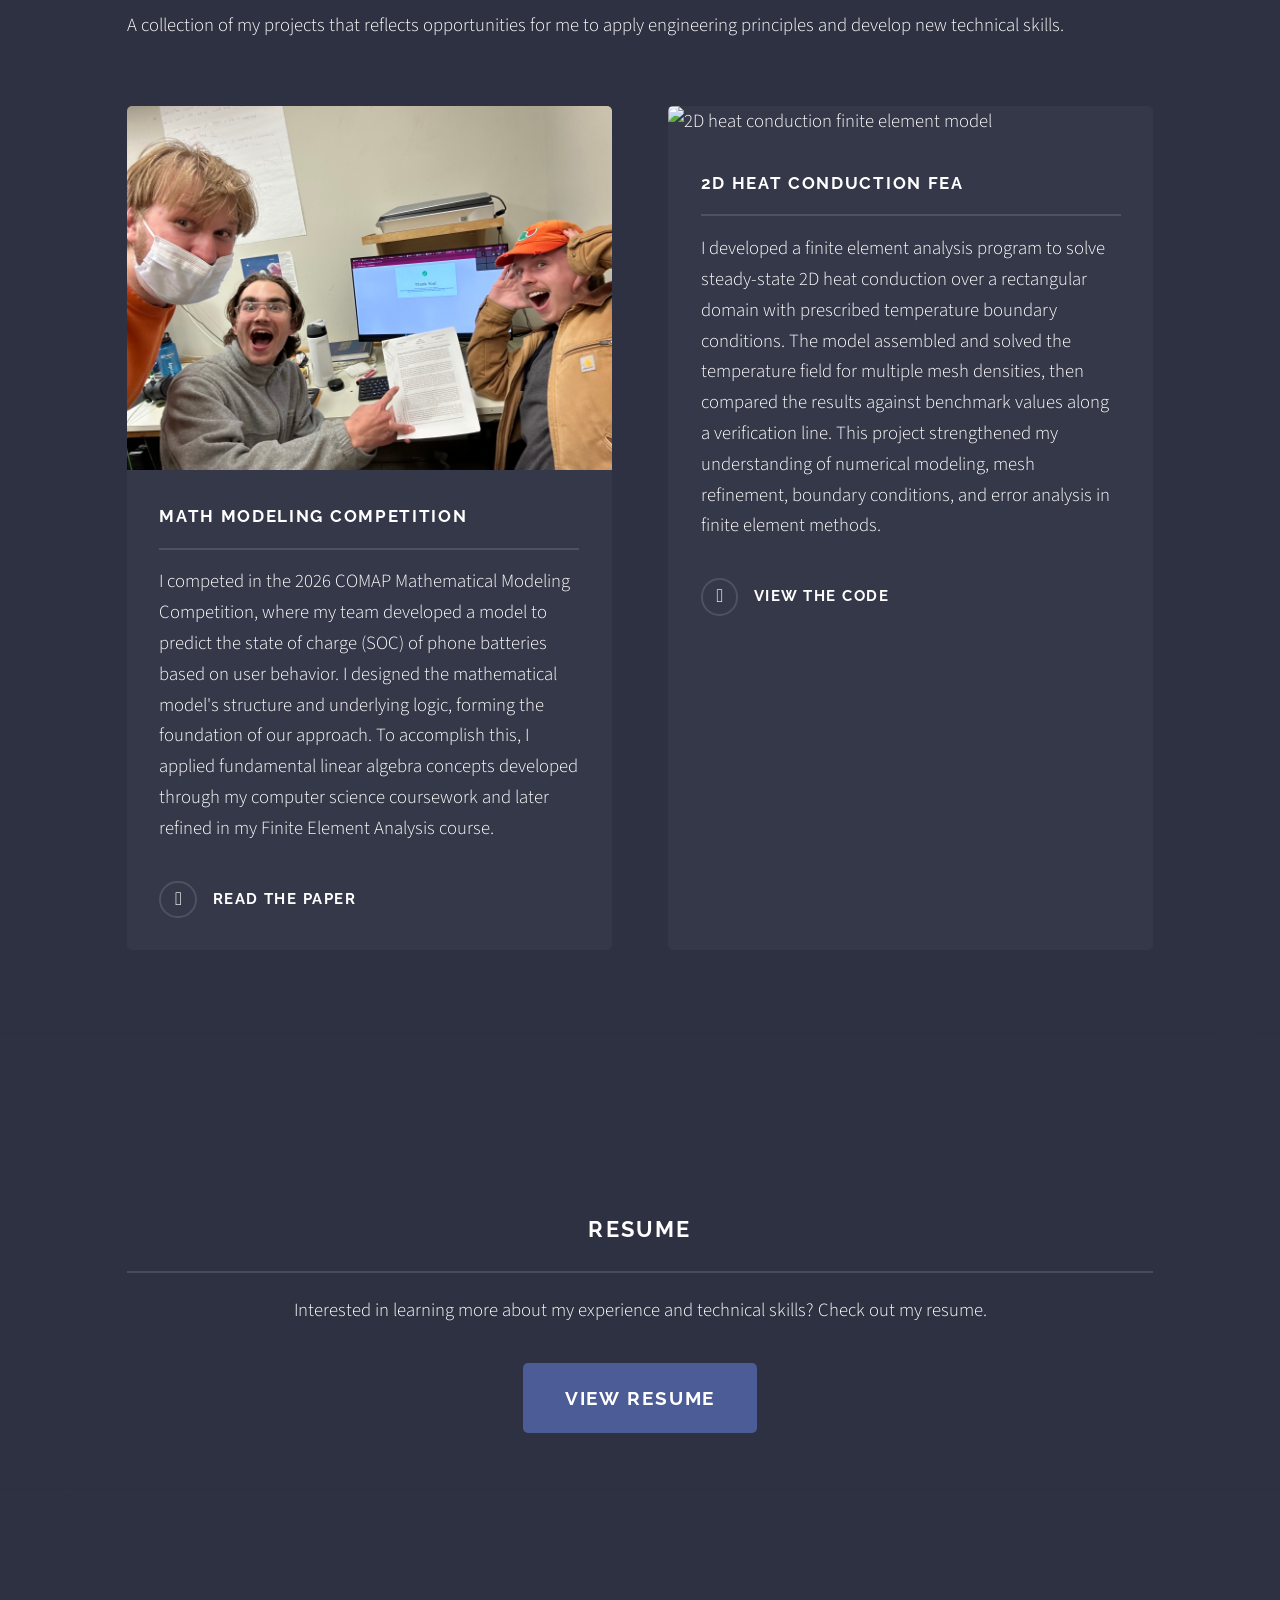
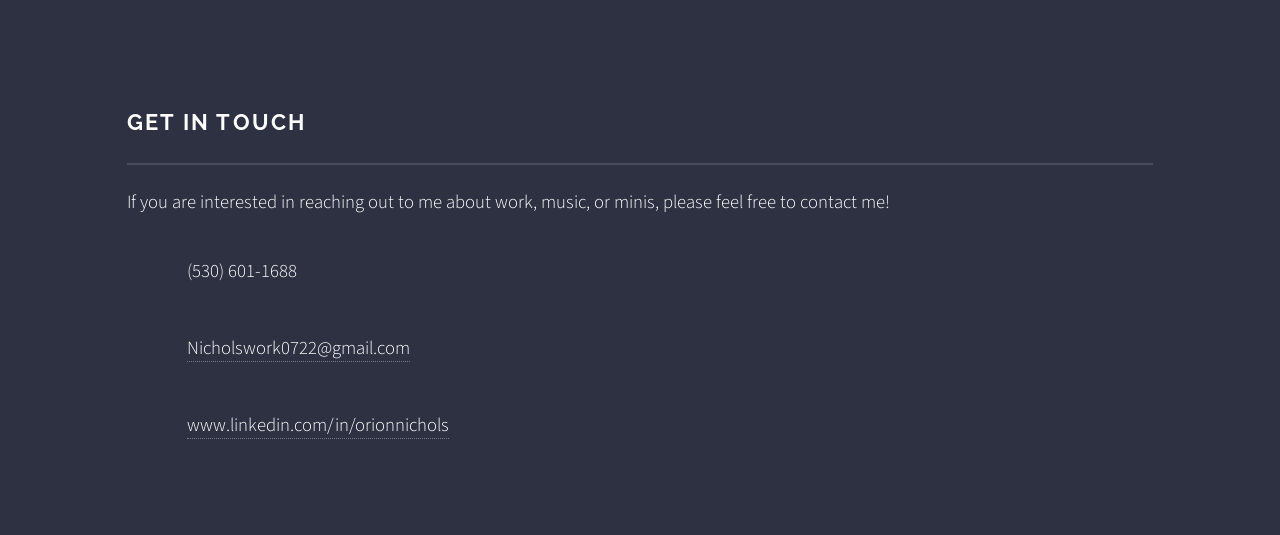
==== commit 25d2c0a1: "V1.0.3 - Grammar and Headers" ====
--- a/index.html
+++ b/index.html
@@ -6,7 +6,7 @@
 -->
 <html>
 	<head>
-		<title>Solid State by HTML5 UP</title>
+		<title>Homepage Orion's Portfolio</title>
 		<meta charset="utf-8" />
 		<meta name="viewport" content="width=device-width, initial-scale=1, user-scalable=no" />
 		<link rel="stylesheet" href="assets/css/main.css" />
@@ -84,7 +84,7 @@
 										<article>
 											<a href="#" class="image"><img src="images/Celebration.jpeg" alt="" /></a>
 											<h3 class="major">Math Modeling Competition</h3>
-											<p>I participated in the 2026 COMAP Mathematical Modeling Competition, where my team developed a model to predict the state of charge (SOC) of phone batteries while accounting for human behavior. My primary responsibility was designing the mathematical model's structure and underlying logic, which formed the foundation of our approach. To accomplish this, I applied fundamental linear algebra concepts developed through my computer science coursework and later refined in my Finite Element Analysis course.</p>
+											<p>I competed in the 2026 COMAP Mathematical Modeling Competition, where my team developed a model to predict the state of charge (SOC) of phone batteries based on user behavior. I designed the mathematical model's structure and underlying logic, forming the foundation of our approach. To accomplish this, I applied fundamental linear algebra concepts developed through my computer science coursework and later refined in my Finite Element Analysis course.</p>
 											<a href="./assets/papers/math-modeling-paper.pdf" class="special" target="_blank" rel="noopener noreferrer">Read the Paper</a>
 										</article>
 										<article>
